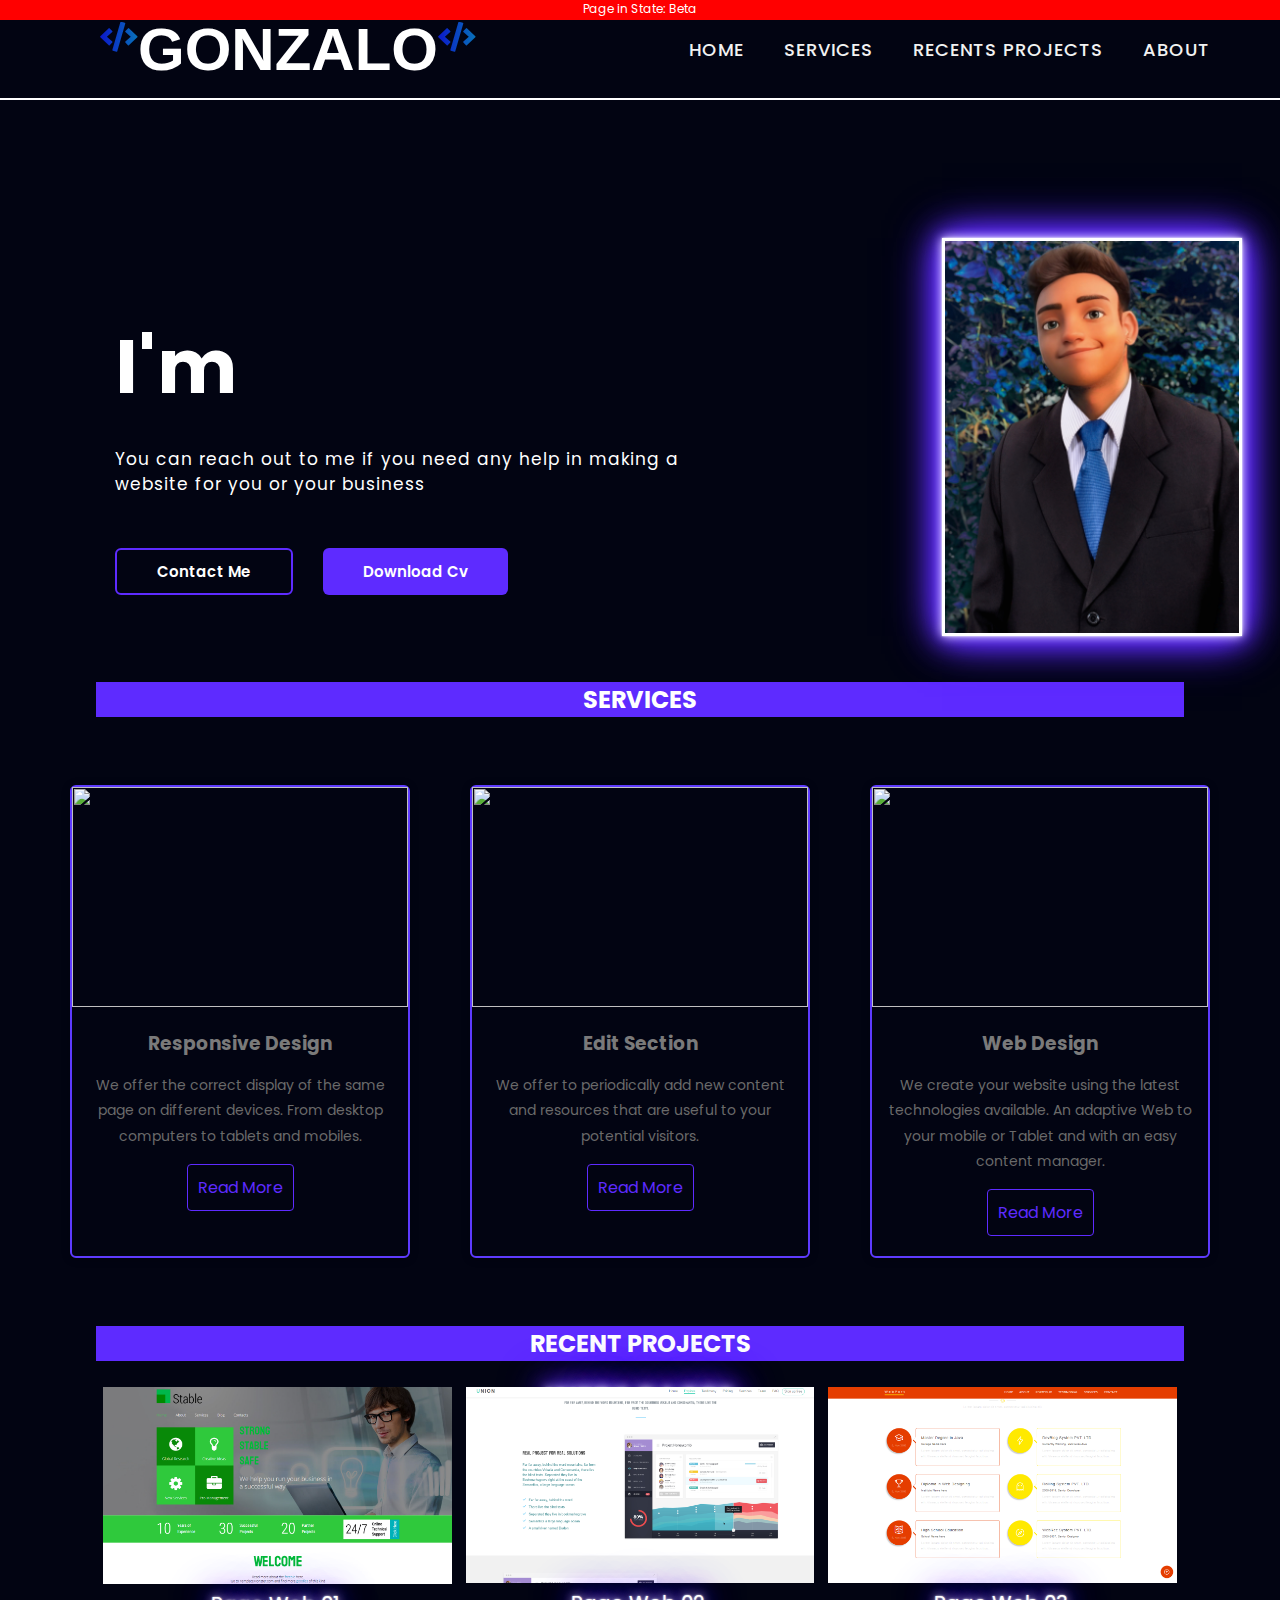
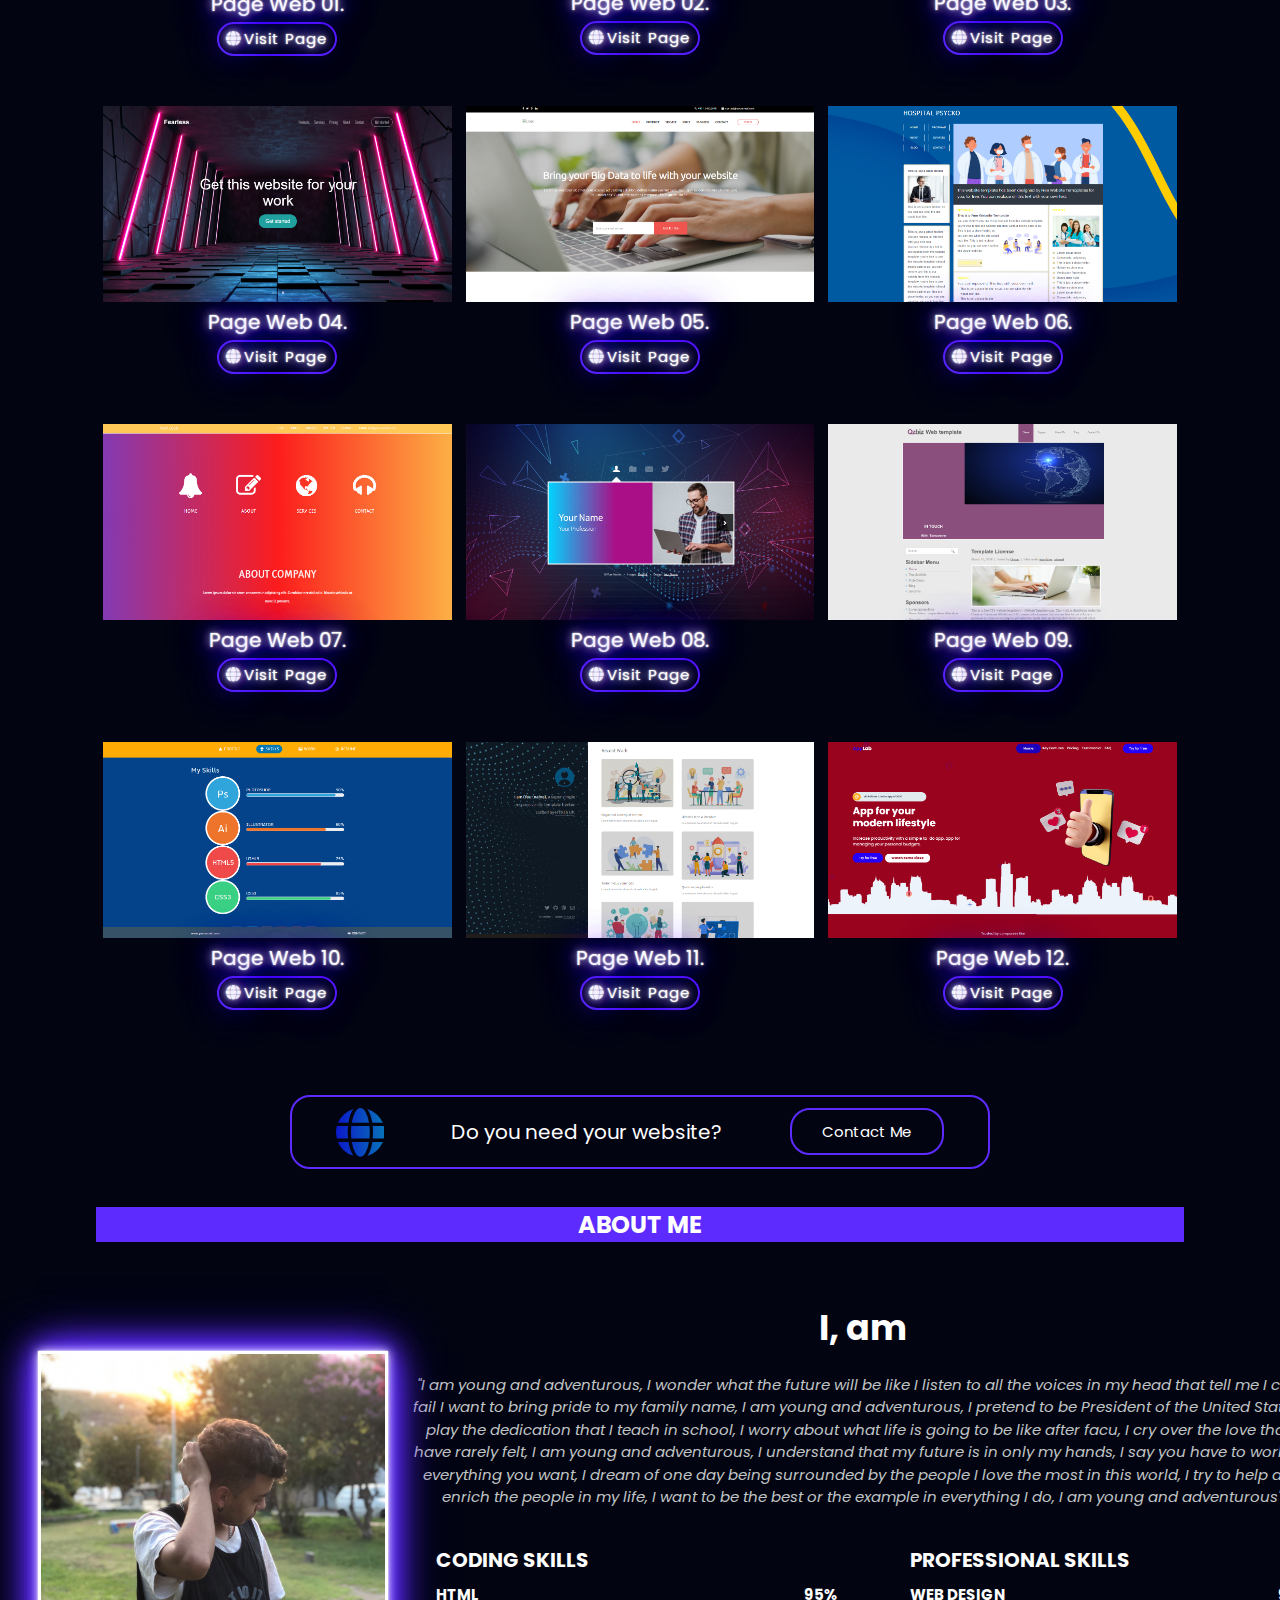
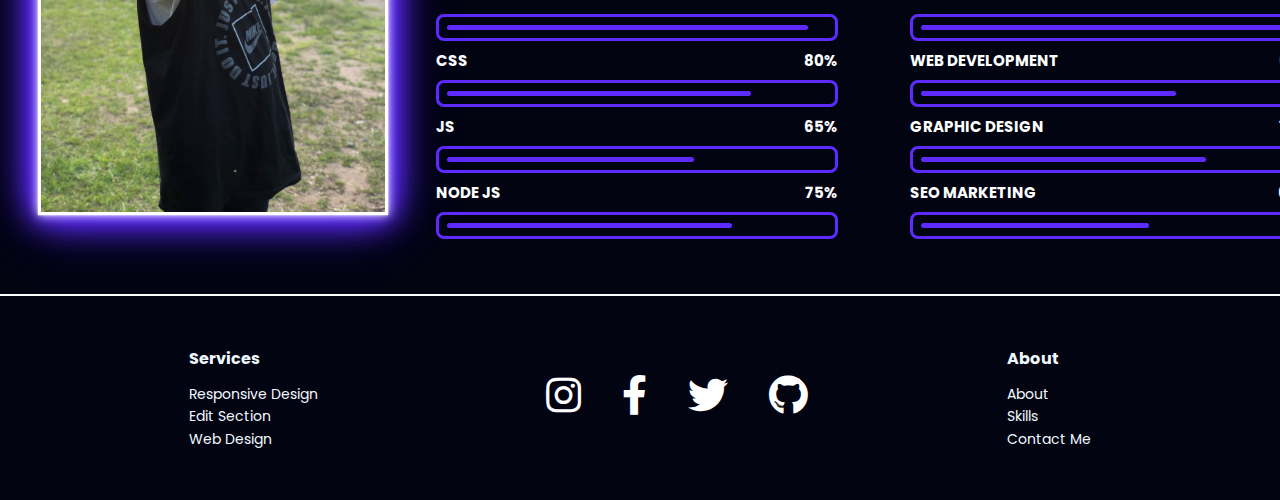
==== index.html @ 82e61df1 "ruta contact actualizada" ====
<!DOCTYPE html>
<html lang="en">
<head>
    <meta charset="UTF-8">
    <meta http-equiv="X-UA-Compatible" content="IE=edge">
    <meta name="viewport" content="width=device-width, initial-scale=1.0">
    <title>Portafolio Goon</title>
    <link rel="icon" type="img/png" href="/public/img/logg.png"/>
    <link rel="stylesheet" href="/public/css/style.css">
    <link rel="stylesheet" href="/public/css/spinner.css">
    <link rel="stylesheet" href="/public/css/cookies.css">
    <link
      rel="stylesheet"
      href="https://cdnjs.cloudflare.com/ajax/libs/font-awesome/5.15.3/css/all.min.css"
    />
</head>
<body>
<!-- HEADER SECTION -->
<div class="state">
  <p>Page in State: Beta</p>
</div>
<nav>
  <div class="logo">
    <i class="fas fa-code"></i><h1>GONZALO</h1><i class="fas fa-code"></i>
  </div>
  <ul>
    <li class="active"><a href="#header">HOME</a></li>
    <li><a href="#services">SERVICES</a></li>
    <li><a href="#portafolio">RECENTS PROJECTS</a></li>
    <li><a href="#about">ABOUT</a></li>
  </ul>
</nav>
<!-- END HEADER SECTION  -->

<!-- HOME SECTION -->
<div class="header">
    <div class="text-box">
      <h1 class="text">I'm <span translate="no" class="auto-input"></span></h1>
      <p>
        You can reach out to me if you need any help in making a<br/>
        website for you or your business
      </p>
      <div class="buttons">
        <button class="contact">
          <a href="/views/contact-form/index.html">Contact Me</a>
        </button>
        <button class="btn">
          <a
          download="Curriculum - Gonzalo Farias"
          href="/public/pdf/Curriculum - Gonzalo Farias.pdf"
          >Download Cv</a>
        </button>
      </div>
    </div>
    <div class="img-container">
      <img src="/public/img/goon.png" class="user-img">
    </div>
</div>
<!-- END HOME SECTION -->

<!-- SERVICE SECTION  -->
<section id="services">
  <h2>SERVICES</h2>
  <div class="container-card">
    <div class="card">
      <figure>
        <img
        src="https://img.freepik.com/foto-gratis/especialista-ti-revisando-codigo-computadora-oscura-oficina-noche_1098-18699.jpg?w=826"
        />
      </figure>
      <div class="contenido-card">
        <h3>Responsive Design</h3>
        <p>
          We offer the correct display of the same page on different devices. From desktop computers to tablets and mobiles.
        </p>
        <a href="https://www.iebschool.com/blog/que-es-responsive-web-design-analitica-usabilidad/" -blank>Read More</a>
      </div>
    </div>
    <div class="card">
      <figure>
        <img
          src="https://img.freepik.com/foto-gratis/imagen-primer-plano-programador-trabajando-su-escritorio-oficina_1098-18707.jpg?size=626&ext=jpg&ga=GA1.2.2074902052.1629594733"
        />
      </figure>
      <div class="contenido-card">
        <h3>Edit Section</h3>
        <p>
          We offer to periodically add new content and resources that are useful to your potential visitors.
        </p>
        <a href="https://grupovisuallab.com/por-que-es-importante-actualizar-tu-pagina-web/#:~:text=La%20actualizaci%C3%B3n%20constante%20permite%20el,actualizado%2C%20ya%20sea%20que%20se" -blank>Read More</a>
      </div>
    </div>
    <div class="card">
      <figure>
        <img src="https://img.freepik.com/foto-gratis/programador-profesional-trabajando-tarde-oscura-oficina_1098-18705.jpg?w=826"/>
      </figure>
      <div class="contenido-card">
        <h3>Web Design</h3>
        <p>
          We create your website using the latest technologies available. An adaptive Web to your mobile or Tablet and with an easy content manager.
        </p>
        <a href="https://es.wikipedia.org/wiki/Dise%C3%B1o_web#:~:text=El%20dise%C3%B1o%20web%20es%20una,y%20mantenimiento%20de%20sitios%20web.&text=Artistas%20y%20creadores%20hacen%20de,de%20difusi%C3%B3n%20de%20su%20obra." -blank>Read More</a>
      </div>
    </div>
  </div>
</section>
<!-- END SERVICES SECTION  -->

<!-- PROJECT SECTION  -->
<section id="portafolio">
  <h2 class="tittle">RECENT PROJECTS</h2>
  <div class="wrapper">
    <h1 class="tittle-gallery">WEBS PAGES</h1>
    <div class="gallery">
      <div class="image">
        <span>
        <img src="/public/img/images/img-1.png" alt="">
        </span>
        <p>Page Web 01. <a href=""><i class="fas fa-globe"></i>Visit Page</a></p>
      </div>
      <div class="image"><span><img src="/public/img/images/img-2.png" alt=""></span>
        <p>Page Web 02. <a href=""><i class="fas fa-globe"></i>Visit Page</a></p> 
      </div>
      <div class="image"><span><img src="/public/img/images/img-3.png" alt=""></span>
        <p>Page Web 03. <a href=""><i class="fas fa-globe"></i>Visit Page</a></p>
      </div>
      <div class="image"><span><img src="/public/img/images/img-4.png" alt=""></span>
        <p>Page Web 04. <a href=""><i class="fas fa-globe"></i>Visit Page</a></p>
      </div>
      <div class="image"><span><img src="/public/img/images/img-5.png" alt=""></span>
        <p>Page Web 05. <a href=""><i class="fas fa-globe"></i>Visit Page</a></p>
      </div>
      <div class="image"><span><img src="/public/img/images/img-6.png" alt=""></span>
        <p>Page Web 06. <a href=""><i class="fas fa-globe"></i>Visit Page</a></p>
      </div>
      <div class="image"><span><img src="/public/img/images/img-7.png" alt=""></span>
        <p>Page Web 07. <a href=""><i class="fas fa-globe"></i>Visit Page</a></p>
      </div>
      <div class="image"><span><img src="/public/img/images/img-8.png" alt=""></span>
        <p>Page Web 08. <a href=""><i class="fas fa-globe"></i>Visit Page</a></p>
      </div>
      <div class="image"><span><img src="/public/img/images/img-9.png" alt=""></span>
        <p>Page Web 09. <a href=""><i class="fas fa-globe"></i>Visit Page</a></p>
      </div>
      <div class="image"><span><img src="/public/img/images/img-10.png" alt=""></span>
        <p>Page Web 10. <a href=""><i class="fas fa-globe"></i>Visit Page</a></p>
      </div>
      <div class="image"><span><img src="/public/img/images/img-11.png" alt=""></span>
        <p>Page Web 11. <a href=""><i class="fas fa-globe"></i>Visit Page</a></p>
      </div>
      <div class="image"><span><img src="/public/img/images/img-12.png" alt=""></span>
        <p>Page Web 12. <a href=""><i class="fas fa-globe"></i>Visit Page</a></p>
      </div>
    </div>
  </div>
  <div class="preview-box">
    <div class="details">
      <span class="title">Project <p class="current-img"></p> of <p class="total-img"></p></span>
      <span class="icon fas fa-times"></span>
    </div>
    <div class="image-box">
      <div class="slide prev"><i class="fas fa-angle-left"></i></div>
      <div class="slide next"><i class="fas fa-angle-right"></i></div>
      <img src="" alt="">
    </div>
  </div>
  <div class="preview-box">
    <div class="details">
      <span class="title">Project <p class="current-img"></p> of <p class="total-img"></p></span>
      <span class="icon fas fa-times"></span>
    </div>
    <div class="image-box">
      <div class="slide prev"><i class="fas fa-angle-left"></i></div>
      <div class="slide next"><i class="fas fa-angle-right"></i></div>
      <img src="" alt="">
    </div>
  </div>
  <div class="preview-box">
    <div class="details">
      <span class="title">Project <p class="current-img"></p> of <p class="total-img"></p></span>
      <span class="icon fas fa-times"></span>
    </div>
    <div class="image-box">
      <div class="slide prev"><i class="fas fa-angle-left"></i></div>
      <div class="slide next"><i class="fas fa-angle-right"></i></div>
      <img src="" alt="">
    </div>
  </div>
  <div class="shadow"></div>
  <div class="contact-me">
    <i class="fas fa-globe"></i><p>Do you need your website?</p><a href="/views/index.html">Contact Me</a> 
  </div>
</section>
<!-- END PROJECT SECTION  -->
<!-- ABOUT SECTION  -->
<div class="tittle">
  <h2>ABOUT ME</h2>
</div>
<section id="about">
  <div class="user-img2">
    <img src="/public/img/perfil2.jpg">
  </div>
  <div class="container">
      <div class="text-container">
          <h3>I, am <span class="puntos-suspensivos"></span></h3>
          <p><i>"I am young and adventurous,
              I wonder what the future will be like
              I listen to all the voices in my head that tell me I can't fail
              I want to bring pride to my family name,
              I am young and adventurous,
              I pretend to be President of the United States,
              I play the dedication that I teach in school,
              I worry about what life is going to be like after facu,
              I cry over the love that I have rarely felt, I am young and adventurous,
              I understand that my future is in only my hands,
              I say you have to work for everything you want,
              I dream of one day being surrounded by the people I love the most in this world,
              I try to help and enrich the people in my life,
              I want to be the best or the example in everything I do,
              I am young and adventurous"</i></p>
      </div>
      <section class="about"> 
        <div class="row">
            <div class="box">
                <h3 class="title">coding skills</h3>
                <div class="progress">
                    <h3> html <span>95%</span> </h3>
                    <div class="bar"><span></span></div>
                </div>
                <div class="progress">
                    <h3> css <span>80%</span> </h3>
                    <div class="bar"><span></span></div>
                </div>
                <div class="progress">
                    <h3> js <span>65%</span> </h3>
                    <div class="bar"><span></span></div>
                </div>
                <div class="progress">
                    <h3> node js <span>75%</span> </h3>
                    <div class="bar"><span></span></div>
                </div>
            </div>
    
            <div class="box">
                <h3 class="title">professional skills</h3>
                <div class="progress">
                    <h3> web design <span>98%</span> </h3>
                    <div class="bar"><span></span></div>
                </div>
                <div class="progress">
                    <h3> web development <span>67%</span> </h3>
                    <div class="bar"><span></span></div>
                </div>
                <div class="progress">
                    <h3> graphic design <span>75%</span> </h3>
                    <div class="bar"><span></span></div>
                </div>
                <div class="progress">
                    <h3> seo marketing <span>60%</span> </h3>
                    <div class="bar"><span></span></div>
                </div>
            </div>
        </div>    
    </section>
  </div>
</section>
<!-- END ABOUT SECTION  -->
<!-- FOOTER SECTION  -->
<div class="footer-dark">
  <footer>
      <div class="container">
          <div class="row">
              <div class="col-sm-6 col-md-3 item">
                  <h3>Services</h3>
                  <ul>
                      <li><a href="#services">Responsive Design</a></li>
                      <li><a href="#services">Edit Section</a></li>
                      <li><a href="#services">Web Design</a></li>
                  </ul>
              </div>
              <div class="icons">
                  <a href="https://www.instagram.com/gonzalofarias11/" target="_blank"><i class="fab fa-instagram"></i></a>
                  <a href="https://www.facebook.com/goon.farias.50" target="_blank"><i class="fab fa-facebook-f"></i></a>
                  <a href="https://twitter.com/farias_goon" target="_blank"><i class="fab fa-twitter"></i></a>
                  <a href="https://github.com/goonfarias11" target="_blank"><i class="fab fa-github"></i></a>
              </div>
              <div class="col-sm-6 col-md-3 item">
                  <h3>About</h3>
                  <ul>
                      <li><a href="/about">About</a></li>
                      <li><a href="/about">Skills</a></li>
                      <li><a href="/contact">Contact Me</a></li>
                  </ul>
              </div>
      </div>
  </footer>
</div>
<script src="/public/js/simplyCountdown.min.js"></script>

<!-- END FOOTER SECTION -->

<!-- SPINNER SECTION  -->
<diV class="lds-dual-ring loader" id="loader"></diV>
<!-- END SPINNER SECTION -->

<!-- COOKIES SECTION  -->
<!-- Google Tag Manager -->
<script>(function(w,d,s,l,i){w[l]=w[l]||[];w[l].push({'gtm.start':
	new Date().getTime(),event:'gtm.js'});var f=d.getElementsByTagName(s)[0],
	j=d.createElement(s),dl=l!='dataLayer'?'&l='+l:'';j.async=true;j.src=
	'https://www.googletagmanager.com/gtm.js?id='+i+dl;f.parentNode.insertBefore(j,f);
	})(window,document,'script','dataLayer','GTM-MB7HJ8K');</script>
	<!-- End Google Tag Manager -->

	<link rel="preconnect" href="https://fonts.gstatic.com">
	<link href="https://fonts.googleapis.com/css2?family=Roboto:wght@400;700&display=swap" rel="stylesheet"> 
	<title>Aviso de Cookies</title>
	<!-- Google Tag Manager (noscript) -->
	<noscript><iframe src="https://www.googletagmanager.com/ns.html?id=GTM-MB7HJ8K"
	height="0" width="0" style="display:none;visibility:hidden"></iframe></noscript>
	<!-- End Google Tag Manager (noscript) -->

	<div class="aviso-cookies" id="aviso-cookies">
		<img class="galleta" src="public/img/cookie.svg" alt="Galleta">
		<h3 class="titulo">Cookies</h3>
		<p class="parrafo">We use our own and third-party cookies to improve our services.</p>
		<button class="boton" id="btn-aceptar-cookies">Go It!</button>
		<a class="enlace" href="#cookies.html">Cookie Notice</a>
	</div>
	<div class="fondo-aviso-cookies" id="fondo-aviso-cookies"></div>
<!-- END COOKIES SECTION  -->
</body>

<script src="/public/js/scrooll.js"></script>
<script src="https://cdn.jsdelivr.net/npm/typed.js@2.0.12"></script>
<script>
  var typed = new Typed(".auto-input", {
    strings: ["Gonzalo Farias", "Web Developer", "UI Designer"],
    typedSpeed: 100,
    backSpeed: 100,
    loop: true,
  });
</script>

<script>
  const form = document.querySelector("form"),
    statusTxt = form.querySelector(".button-area span");

  form.onsubmit = (e) => {
    e.preventDefault();
    statusTxt.style.color = "#0D6EFD";
    statusTxt.style.display = "block";
    statusTxt.innerText = "Sending your message...";
    form.classList.add("disabled");

    let xhr = new XMLHttpRequest();
    xhr.open("POST", "message.php", true);
    xhr.onload = () => {
      if (xhr.readyState == 4 && xhr.status == 200) {
        let response = xhr.response;
        if (
          response.indexOf("Email and message field is required!") != -1 ||
          response.indexOf("Enter a valid email address!") != -1 ||
          response.indexOf("Sorry, failed to send your message!") != -1
        ) {
          statusTxt.style.color = "red";
        } else {
          form.reset();
          setTimeout(() => {
            statusTxt.style.display = "none";
          }, 3000);
        }
        statusTxt.innerText = response;
        form.classList.remove("disabled");
      }
    };
    let formData = new FormData(form);
    xhr.send(formData);
  };

  const open = document.getElementById("open");
  const modal = document.getElementById("modal");
  const close = document.getElementById("close");

  open.addEventListener("click", () => {
    modal.classList.add("show");
  });

  close.addEventListener("click", () => {
    modal.classList.remove("show");
  });
</script>


<script src="https://cdn.jsdelivr.net/npm/typed.js@2.0.12"></script>
<script>
  var typed = new Typed (".puntos-suspensivos", {
  strings: ["..."],
  typedSpeed: 100,
  backSpeed: 100,
  loop: true
})
</script>

<script>
  let options = {
    startAngle: -1.55,
    size: 150,
    value: 0.85,
    fill: {gradient: ['#00b4db', '#5e2bff']}
  }
  $(".circle .bar").circleProgress(options).on('circle-animation-progress',
  function(event, progress, stepValue){
    $(this).parent().find("span").text(String(stepValue.toFixed(2).substr(2)) + "%");
  });
  $(".js .bar").circleProgress({
    value: 0.70
  });
  $(".react .bar").circleProgress({
    value: 0.60
  });
</script>

<script src="https://ajax.googleapis.com/ajax/libs/jquery/3.3.1/jquery.min.js"></script>
<script>
$(document).ready(function(){
  // Add smooth scrolling to all links
  $("a").on('click', function(event) {

    // Make sure this.hash has a value before overriding default behavior
    if (this.hash !== "") {
      // Prevent default anchor click behavior
      event.preventDefault();

      // Store hash
      var hash = this.hash;

      // Using jQuery's animate() method to add smooth page scroll
      // The optional number (800) specifies the number of milliseconds it takes to scroll to the specified area
      $('html, body').animate({
        scrollTop: $(hash).offset().top
      }, 800, function(){

        // Add hash (#) to URL when done scrolling (default click behavior)
        window.location.hash = hash;
      });
    } // End if
  });
});
</script>

<script>
  window.addEventListener("load", function () {
    document.getElementById("loader").classList.toggle("loader2");
  });
</script>

<script src="/public/js/aviso-cookies.js"></script>
<script src="/public/js/project.js"></script>
</html>
---- public/css/style.css ----
@import url("https://fonts.googleapis.com/css2?family=Poppins&display=swap");
@import url("http://fonts.cdnfonts.com/css/bank-gothic");

html::-webkit-scrollbar {
  width: 0.6rem;
}

html::-webkit-scrollbar-track {
  background-color: #000;
}

html::-webkit-scrollbar-thumb {
  background-color: #5e2bff;
}

* {
    margin: 0;
    padding: 0;
    box-sizing: border-box;
    font-family: 'Poppins', sans-serif;
    scroll-behavior: smooth;
  }
  
  body {
    background: #020412;
    overflow-x: hidden;
  }

  .state{
    height: 20px;
    background: red;
    width: 100%;
    color: #fff;
    text-align: center;
    font-size: 12px;
    position: fixed;
    top: 0;
    z-index: 1000;
  }

  nav {
    width: 100%;
    display: flex;
    height: 100px;
    background: #020412;
    align-items: center;
    justify-content: space-between;
    padding: 0 50px 0 100px;
    flex-wrap: wrap;
    border-bottom: 2px solid #fff;
    z-index: 1000;
  }
  .logo{
    display: flex;
    font-size: 30px;
  }
  .logo i {
    margin-top: 7px;
    display: flex;
    background-image: linear-gradient(
      to right,
      #102f52,
      #0b18ca,
      #0872b9,
      #5e2bff
    );
    -webkit-background-clip: text;
    background-clip: text;
    color: transparent;
    background-size: 300%;
    background-position: -100%;
    animation: animatedText 5s infinite alternate-reverse;
  }

  .logo h1{
    color: white;
    font-family: "Bank Gothic", sans-serif;
  }

  @keyframes animatedText {
    to {
      background-position: 100%;
    }
  }
  nav ul {
    display: flex;
    flex-wrap: wrap;
    list-style: none;
  }
  nav ul li {
    margin: 0 5px;
  }
  nav ul li a {
    color: #f2f2f2;
    text-decoration: none;
    font-size: 18px;
    font-weight: 500;
    padding: 6px 15px;
    border-radius: 5px;
    letter-spacing: 1px;
    transition: all 0.3s ease;
  }
  nav ul li a.active,
  nav ul li a:hover {
    background: #5e2bff;
    transition: linear 0.3s;
  }
  
  /* PHONE */
  @media screen and (max-width: 727px) {
    .logo i{
      font-size: 25px;
      margin: 20px 1px;
    }
    .logo h1{
      font-size: 35px;
    }
    .logo h1{
      margin-top: 15px;
    }
    nav {
      justify-content: center;
      width: auto;
      padding: 0px;
    }
    nav ul{
      flex-wrap: nowrap;
    }
    nav ul li a{
      padding: 3px 0px;
      font-size: 12px;
    }
    nav ul li.active a,
    nav ul li a:hover {
      background: none;
      color: #5e2bff;
    }
  }
  
  /* TABLET  */
  @media (min-width: 727px) and (max-width: 998px) {
    .logo {
      margin: auto;
      transform: translateX(-20px);
    }
    .logo i,
    h1 {
      font-size: 35px;
    }
    nav{
      width: auto;
      align-items: center;
      justify-content: center;
    }
  }

/* HOME */
  .header {
    width: 100vw;
    padding-top: 100px;
    display: flex;
    justify-content: space-evenly;
    color: #fff;
    margin: 3%;
  }
  
  .text-box {
    width: 750px;
    font-size: 17px;
    letter-spacing: 1px;
    line-height: 26px;
    animation: text 1s forwards;
    margin: auto 0px;
  }
  
  @keyframes text {
    0% {
      transform: translateX(-190px);
      opacity: 0;
    }
    100% {
      transform: translateX(0px);
      opacity: 1;
    }
  }
  
  .text-box h1 {
    font-size: 75px;
    line-height: 160px;
  }
  
  .text-box span {
    background-image: linear-gradient(
      to right,
      #102f52,
      #0b18ca,
      #0872b9,
      #5e2bff
    );
    -webkit-background-clip: text;
    background-clip: text;
    color: transparent;
    background-size: 300%;
    background-position: -100%;
    animation: animatedText 5s infinite alternate-reverse;
  }
  
  @keyframes animatedText {
    to {
      background-position: 100%;
    }
  }
  
  .text-box .buttons {
    display: flex;
  }
  
  .text-box .contact,
  .btn {
    padding: 10px 40px;
    font-size: 15px;
    font-weight: 600;
    cursor: pointer;
    border-radius: 6px;
  }
  
  .text-box .contact {
    margin-top: 30px;
    border: 2px solid #5e2bff;
    background-color: #020412;
    background-image: linear-gradient(
        -60deg,
        transparent, transparent 40%, #ffffff44 40%, #ffffff44 60%,
        transparent 60%, transparent 100%
    );
    background-size: 200% 100%;
    background-repeat: no-repeat;
    background-position-x: 150%;
}

.contact:hover{
    background-position: -150%;
    transition: background-position-x 800ms;
  }
  
  .contact a {
    outline: none;
    text-decoration: none;
    color: #fff;
  }
  
  .text-box .contact:hover {
    box-shadow: 0 0 2px #fff, 0 0 10px #fff, 0 0 20px #5e2bff, 0 0 30px #5e2bff,
      0 0 40px #5e2bff, 0 0 50px #5e2bff;
      transition: linear .2s;
  }
  
  .text-box .btn {
    margin-left: 30px;
    margin-top: 30px;
    background-color: #5e2bff;
    background-image: linear-gradient(
      -60deg,
      transparent, transparent 40%, #ffffff44 40%, #ffffff44 60%,
      transparent 60%, transparent 100%
  );
  background-size: 200% 100%;
  background-repeat: no-repeat;
  background-position-x: 150%;
  border: none;
}

.text-box .btn:hover{
  background-position: -150%;
  transition: background-position-x 800ms;
}
  
  .btn a {
    outline: none;
    text-decoration: none;
    color: #fff;
  }
  
  .img-container {
    -webkit-animation: flicker-in-2 2s linear both;
              animation: flicker-in-2 2s linear both;
  }
  
  @keyframes flicker-in-2 {
    0% {
      opacity: 0;
    }
    10% {
      opacity: 0;
      -webkit-box-shadow: none;
              box-shadow: none;
    }
    10.1% {
      opacity: 1;
      -webkit-box-shadow: none;
              box-shadow: none;
    }
    10.2% {
      opacity: 0;
      -webkit-box-shadow: none;
              box-shadow: none;
    }
    20% {
      opacity: 0;
      -webkit-box-shadow: none;
              box-shadow: none;
    }
    20.1% {
      opacity: 1;
      -webkit-box-shadow: 0 0 30px rgba(255, 255, 255, 0.25);
              box-shadow: 0 0 30px rgba(255, 255, 255, 0.25);
    }
    20.6% {
      opacity: 0;
      -webkit-box-shadow: none;
              box-shadow: none;
    }
    30% {
      opacity: 0;
      -webkit-box-shadow: none;
              box-shadow: none;
    }
    30.1% {
      opacity: 1;
      -webkit-box-shadow: 0 0 30px rgba(255, 255, 255, 0.45), 0 0 60px rgba(255, 255, 255, 0.25);
              box-shadow: 0 0 30px rgba(255, 255, 255, 0.45), 0 0 60px rgba(255, 255, 255, 0.25);
    }
    30.5% {
      opacity: 1;
      -webkit-box-shadow: 0 0 30px rgba(255, 255, 255, 0.45), 0 0 60px rgba(255, 255, 255, 0.25);
              box-shadow: 0 0 30px rgba(255, 255, 255, 0.45), 0 0 60px rgba(255, 255, 255, 0.25);
    }
    30.6% {
      opacity: 0;
      -webkit-box-shadow: none;
              box-shadow: none;
    }
    45% {
      opacity: 0;
      -webkit-box-shadow: none;
              box-shadow: none;
    }
    45.1% {
      opacity: 1;
      -webkit-box-shadow: 0 0 30px rgba(255, 255, 255, 0.45), 0 0 60px rgba(255, 255, 255, 0.25);
              box-shadow: 0 0 30px rgba(255, 255, 255, 0.45), 0 0 60px rgba(255, 255, 255, 0.25);
    }
    50% {
      opacity: 1;
      -webkit-box-shadow: 0 0 30px rgba(255, 255, 255, 0.45), 0 0 60px rgba(255, 255, 255, 0.25);
              box-shadow: 0 0 30px rgba(255, 255, 255, 0.45), 0 0 60px rgba(255, 255, 255, 0.25);
    }
    55% {
      opacity: 1;
      -webkit-box-shadow: 0 0 30px rgba(255, 255, 255, 0.45), 0 0 60px rgba(255, 255, 255, 0.25);
              box-shadow: 0 0 30px rgba(255, 255, 255, 0.45), 0 0 60px rgba(255, 255, 255, 0.25);
    }
    55.1% {
      opacity: 0;
      -webkit-box-shadow: none;
              box-shadow: none;
    }
    57% {
      opacity: 0;
      -webkit-box-shadow: none;
              box-shadow: none;
    }
    57.1% {
      opacity: 1;
      -webkit-box-shadow: 0 0 30px rgba(255, 255, 255, 0.55), 0 0 60px rgba(255, 255, 255, 0.3);
              box-shadow: 0 0 30px rgba(255, 255, 255, 0.55), 0 0 60px rgba(255, 255, 255, 0.3);
    }
    60% {
      opacity: 1;
      -webkit-box-shadow: 0 0 30px rgba(255, 255, 255, 0.55), 0 0 60px rgba(255, 255, 255, 0.3);
              box-shadow: 0 0 30px rgba(255, 255, 255, 0.55), 0 0 60px rgba(255, 255, 255, 0.3);
    }
    60.1% {
      opacity: 0;
      -webkit-box-shadow: none;
              box-shadow: none;
    }
    65% {
      opacity: 0;
      -webkit-box-shadow: none;
              box-shadow: none;
    }
    65.1% {
      opacity: 1;
      -webkit-box-shadow: 0 0 30px rgba(255, 255, 255, 0.55), 0 0 60px rgba(255, 255, 255, 0.3), 0 0 100px rgba(255, 255, 255, 0.1);
              box-shadow: 0 0 30px rgba(255, 255, 255, 0.55), 0 0 60px rgba(255, 255, 255, 0.3), 0 0 100px rgba(255, 255, 255, 0.1);
    }
    75% {
      opacity: 1;
      -webkit-box-shadow: 0 0 30px rgba(255, 255, 255, 0.55), 0 0 60px rgba(255, 255, 255, 0.3), 0 0 100px rgba(255, 255, 255, 0.1);
              box-shadow: 0 0 30px rgba(255, 255, 255, 0.55), 0 0 60px rgba(255, 255, 255, 0.3), 0 0 100px rgba(255, 255, 255, 0.1);
    }
    75.1% {
      opacity: 0;
      -webkit-box-shadow: none;
              box-shadow: none;
    }
    77% {
      opacity: 0;
      -webkit-box-shadow: none;
              box-shadow: none;
    }
    77.1% {
      opacity: 1;
      -webkit-box-shadow: 0 0 30px rgba(255, 255, 255, 0.6), 0 0 60px rgba(255, 255, 255, 0.4), 0 0 110px rgba(255, 255, 255, 0.2), 0 0 100px rgba(255, 255, 255, 0.1);
              box-shadow: 0 0 30px rgba(255, 255, 255, 0.6), 0 0 60px rgba(255, 255, 255, 0.4), 0 0 110px rgba(255, 255, 255, 0.2), 0 0 100px rgba(255, 255, 255, 0.1);
    }
    85% {
      opacity: 1;
      -webkit-box-shadow: 0 0 30px rgba(255, 255, 255, 0.6), 0 0 60px rgba(255, 255, 255, 0.4), 0 0 110px rgba(255, 255, 255, 0.2), 0 0 100px rgba(255, 255, 255, 0.1);
              box-shadow: 0 0 30px rgba(255, 255, 255, 0.6), 0 0 60px rgba(255, 255, 255, 0.4), 0 0 110px rgba(255, 255, 255, 0.2), 0 0 100px rgba(255, 255, 255, 0.1);
    }
    85.1% {
      opacity: 0;
      -webkit-box-shadow: none;
              box-shadow: none;
    }
    86% {
      opacity: 0;
      -webkit-box-shadow: none;
              box-shadow: none;
    }
    86.1% {
      opacity: 1;
      -webkit-box-shadow: 0 0 30px rgba(255, 255, 255, 0.6), 0 0 60px rgba(255, 255, 255, 0.45), 0 0 110px rgba(255, 255, 255, 0.25), 0 0 100px rgba(255, 255, 255, 0.1);
              box-shadow: 0 0 30px rgba(255, 255, 255, 0.6), 0 0 60px rgba(255, 255, 255, 0.45), 0 0 110px rgba(255, 255, 255, 0.25), 0 0 100px rgba(255, 255, 255, 0.1);
    }
    100% {
      opacity: 1;
      -webkit-box-shadow: 0 0 30px rgba(255, 255, 255, 0.6), 0 0 60px rgba(255, 255, 255, 0.45), 0 0 110px rgba(255, 255, 255, 0.25), 0 0 100px rgba(255, 255, 255, 0.1);
              box-shadow: 0 0 30px rgba(255, 255, 255, 0.6), 0 0 60px rgba(255, 255, 255, 0.45), 0 0 110px rgba(255, 255, 255, 0.25), 0 0 100px rgba(255, 255, 255, 0.1);
    }
  }
  
  .user-img {
    width: 300px;
    border: 3px solid #fff;
    box-shadow: 0 0 2px #fff, 0 0 10px #fff, 0 0 20px #5e2bff, 0 0 30px #5e2bff,
      0 0 40px #5e2bff, 0 0 50px #5e2bff;
  }
  
  
  /* PHONE */
  @media screen and (max-width: 727px) {
    .header {
      flex-wrap: wrap-reverse;
      margin: 7% 0px;
      padding: 0px;
    }
  
    .text-box h1,
    .auto-input {
      margin: 10px auto;
      font-size: 30px;
      text-align: center;
    }
  
    .text-box h1 {
      line-height: 90px;
    }
  
    .text-box p {
      margin: 0px 20px;
      font-size: 15px;
      text-align: center;
    }
  
    .text-box .buttons {
      flex-direction: column;
      justify-content: space-evenly;
      margin: 0px 5%;
    }
  
    .text-box .btn {
      margin-left: 0px;
      margin-top: 10px;
    }

    .user-img {
      width: 270px;
    }
  }
  
  /* TABLET  */
  @media (min-width: 727px) and (max-width: 998px) {
    .header {
      width: 100%;
      flex-wrap: wrap-reverse;
      margin: 7% 0px;
    }
  
    .text-box h1,
    .auto-input {
      margin: 10px auto;
      font-size: 50px;
      text-align: center;
    }
  
    .text-box h1 {
      line-height: 90px;
    }
  
    .text-box p {
      font-size: 20px;
      text-align: center;
    }
  
    .text-box .buttons {
      flex-direction: column;
      justify-content: space-evenly;
    }
  
    .text-box .btn {
      margin-left: 0px;
      margin-top: 10px;
    }
  }
/* END HOME  */

/* SERVICES  */
  #services {
    width: 100vw;
    height: auto;
    color: #fff;
  }
  
  #services h2 {
    width: 85%;
    margin: 3% auto;
    background-color: #5e2bff;
    text-align: center;
    color: #fff;
  }
  
  .container-card {
    width: 100%;
    margin: auto;
    display: flex;
    max-width: 1200px;
  }  
  
  .title-cards {
    width: 100%;
    max-width: 1080px;
    margin: auto;
    padding: 20px;
    margin-top: 20px;
    text-align: center;
    color: #7a7a7a;
  }
  .card {
    width: 100%;
    margin: 30px;
    border-radius: 6px;
    background: #020412;
    border: 2px solid #5e3bff;
    box-shadow: 0px 1px 10px rgba(0, 0, 0, 0.2);
    transition: all 400ms ease-out;
    cursor: default;
    -webkit-animation: rotate-in-ver 0.5s cubic-bezier(0.250, 0.460, 0.450, 0.940) both;
    animation: rotate-in-ver 0.5s cubic-bezier(0.250, 0.460, 0.450, 0.940) both;
  }
  
  .card:hover {
    box-shadow: 0 0 2px #fff, 0 0 10px #fff, 0 0 20px #5e2bff, 0 0 30px #5e2bff,
      0 0 40px #5e2bff, 0 0 50px #5e2bff;
  }
  
  @-webkit-keyframes rotate-in-ver {
    0% {
      -webkit-transform: rotateY(-360deg);
              transform: rotateY(-360deg);
      opacity: 0;
    }
    100% {
      -webkit-transform: rotateY(0deg);
              transform: rotateY(0deg);
      opacity: 1;
    }
  }
  @keyframes rotate-in-ver {
    0% {
      -webkit-transform: rotateY(-360deg);
              transform: rotateY(-360deg);
      opacity: 0;
    }
    100% {
      -webkit-transform: rotateY(0deg);
              transform: rotateY(0deg);
      opacity: 1;
    }
  }
  
  .card img {
    width: 100%;
    height: 220px;
    z-index: -1;
  }
  .card .contenido-card {
    padding: 15px;
    text-align: center;
  }
  .card .contenido-card h3 {
    margin-bottom: 15px;
    color: #7a7a7a;
  }
  .card .contenido-card p {
    line-height: 1.8;
    color: #6a6a6a;
    font-size: 14px;
    margin-bottom: 5px;
  }
  .card .contenido-card a {
    display: inline-block;
    padding: 10px;
    margin-top: 10px;
    text-decoration: none;
    color: #5e2bff;
    border: 1px solid #5e2bff;
    border-radius: 4px;
    transition: all 400ms ease;
    margin-bottom: 5px;
  }
  .card .contenido-card a:hover {
    background: #5e2bff;
    color: #fff;
  }
  
  @media screen and (max-width: 727px) {
    #services {
      height: auto;
    }
    #services h2 {
      width: auto;
      margin: 3% 7%;
    }
    .container-card {
      width: 80%;
      margin: 10px auto;
      flex-direction: column;
    }
    .card {
      margin: 10px auto;
    }
    .card:hover {
      box-shadow: none;
      transform: none;
    }
  }
  /* TABLET */
  @media (min-width: 727px) and (max-width: 998px) {
    #services {
      height: auto;
    }
    #services h2 {
      width: auto;
      margin: 3% 7%;
    }
    .container-card {
      width: 75%;
      margin: 10px auto;
      flex-direction: column;
      transform: translateX(-7px);
    }
    .card {
      margin: 15px;
    }
    .card:hover {
      box-shadow: none;
      transform: none;
    }
  }
/* END SERVICES  */
  
/* PROJECTS  */
  #portafolio {
    width: 100vw;
    margin: 3% 0;
    height: auto;
  }
  
  .tittle {
    width: 85%;
    margin: 3% auto 0;
    background: #5e2bff;
    color: #fff;
    text-align: center;
  }
  
  .tittle-gallery {
    color: #fff;
    text-align: center;
    font-size: 30px;
    text-shadow: 0 0 2px #fff, 0 0 10px #fff, 0 0 20px #5e2bff, 0 0 30px #5e2bff,
      0 0 40px #5e2bff, 0 0 50px #5e2bff;
    margin-top: 15px;
  }
  .wrapper {
    width: 85%;
    max-width: 1100px;
    margin: 0px auto;
  }
  .gallery {
    display: flex;
    flex-wrap: wrap;
    animation: img 1s forwards;
    transform: translateY(-50px);
  }
  
  @keyframes img {
    0% {
      transform: scale(-5%);
      opacity: 0;
    }
    100% {
      transform: scale(100%);
      opacity: 1;
    }
  }
  
  .gallery .image {
    padding: 15px 7px;
    width: calc(100% / 3);
    cursor: pointer;
  }
  
  .gallery .image span {
    display: flex;
    width: 100%;
    overflow: hidden;
  }
  .gallery .image img {
    width: 100%;
    vertical-align: middle;
    transition: all 0.3s ease;
  }
  .gallery .image:hover img {
    transform: scale(1.1);
  }
  
  .gallery p{
    color: #fff;
    font-size: 20px;
    text-align: center;
    margin-top: 5px;
    text-shadow: 0 0 2px #fff, 0 0 10px #fff, 0 0 20px #5e2bff, 0 0 30px #5e2bff,
      0 0 40px #5e2bff, 0 0 50px #5e2bff;
    cursor: auto;
  }

  .gallery i{
    margin-right: 2px;
  }

  .gallery a{
    width: 120px;
    font-size: 15px;
    text-decoration: none;
    color: #fff;
    background: #020412;
    border: 2px solid #5e2bff;
    border-radius: 20px;
    letter-spacing: 1px;
    display: block;
    margin: 3px auto;
  }
  
  .preview-box {
    position: fixed;
    top: 50%;
    left: 50%;
    transform: translate(-50%, -50%) scale(2.0);
    background: #020412;
    border: 2px solid #5e2bff;
    max-width: 900px;
    width: 100%;
    z-index: 5;
    opacity: 0;
    pointer-events: none;
    border-radius: 10px;
    padding: 0 5px 5px 5px;
    box-shadow: 0px 0px 15px rgba(0, 0, 0, 0.2);
    transition: all .3s linear;
  }
  .preview-box.show {
    opacity: 1;
    pointer-events: auto;
    transform: translate(-50%, -50%) scale(1);
    transition: all 0.3s ease;
  }
  .preview-box .details {
    color: #fff;
    display: flex;
    align-items: center;
    padding: 12px 15px 12px 10px;
    justify-content: space-between;
  }
  .preview-box .details .title {
    display: flex;
    font-size: 18px;
    font-weight: 400;
  }
  .details .title p {
    margin: 0 5px;
  }
  .details .title p.current-img {
    font-weight: 500;
  }
  .details .icon {
    color: #5e2bff;
    font-size: 20px;
    cursor: pointer;
  }
  .preview-box .image-box {
    display: flex;
    width: 100%;
    position: relative;
  }
  .image-box .slide {
    position: absolute;
    top: 50%;
    transform: translateY(-50%);
    color: #5e2bff;
    font-size: 30px;
    cursor: pointer;
    height: 50px;
    width: 60px;
    line-height: 50px;
    text-align: center;
    border-radius: 3px;
  }
  .slide.prev {
    left: 0px;
  }
  .slide.next {
    right: 0px;
  }
  .image-box img {
    width: 100%;
    border-radius: 0 0 3px 3px;
  }
  .shadow {
    position: fixed;
    top: 0;
    left: 0;
    height: 100%;
    width: 100%;
    z-index: 2;
    display: none;
    background: rgba(0, 0, 0, 0.45);
  }
  
  .contact-me {
    max-width: 700px;
    padding: 10px;
    border: 2px solid #5e2bff;
    border-radius: 20px;
    color: #fff;
    margin: 0px auto;
    display: flex;
    justify-content: space-around;
  }

  .contact-me i{
    font-size: 50px;
    background-image: linear-gradient(
      to right,
      #102f52,
      #0b18ca,
      #0872b9,
      #5e2bff
    );
    -webkit-background-clip: text;
    background-clip: text;
    color: transparent;
    background-size: 300%;
    background-position: -100%;
    animation: circle 1s linear infinite
  }

  @keyframes circle {
    0%{transform:rotateY(45deg);}
    100%{transform:rotateY(180deg);}
    to {
      background-position: 100%;
    }
  }

  .contact-me p{
    font-size: 20px;
    margin: auto 0px; 
}

  .contact-me a{
    color: #fff;
    border-radius: 20px;
    background-color: #020412;
    border: 2px solid #5e2bff;
    padding: 10px 30px;
    font-size: 15px;
    text-decoration: none;
    margin: auto 0px;
  }
  
  .contact-me a:hover {
    box-shadow: 0 0 2px #fff, 0 0 10px #fff, 0 0 20px #5e2bff, 0 0 30px #5e2bff,
      0 0 40px #5e2bff, 0 0 50px #5e2bff;
    transition: linear .2s;
  }
  
  @media screen and (max-width: 727px) {
    .tittle-gallery {
      margin-top: 10px;
      font-size: 20px;
    }
    .gallery .image {
      width: calc(100% / 2);
    }
  
    .gallery .image {
      width: 100%;
      padding: 4px;
    }
    
    .contact-me {
      max-width: 350px;
      transform: translateY(-40px);
    }

    .contact-me i {
      margin: auto 5px;
      font-size: 20px;
    }

    .contact-me p {
      font-size: 14px;
    }

    .contact-me a {
      font-size: 13px;
      padding: 5px 10px;
    }

  }
/* END PROJECTS  */
  
/* ABOUT  */
  #about {
    width: auto;
    height: 100%;
    margin: 3%;
    color: #fff;
    display: flex;
  }
  
  #about h2 {
    width: 85%;
    margin: 3% auto 0px;
    background-color: #5e2bff;
    text-align: center;
  }
  
  .user-img2 img{
    width: 350px;
    margin-top: 70px;
    border: 3px solid #fff;
    box-shadow: 0 0 2px #fff, 0 0 10px #fff, 0 0 20px #5e2bff, 0 0 30px #5e2bff,
      0 0 40px #5e2bff, 0 0 50px #5e2bff;
    position: relative;
    animation: img 1s forwards;
  }
  
  @keyframes img {
    0% {
      margin-top: 0;
      opacity: 0;
    }
    100% {
      margin-top: 70px;
      opacity: 1;
    }
  }
  
  .container .text-container {
    animation: text 1s forwards;
  }
  
  @keyframes text {
    0% {
      transform: translateX(70px);
      opacity: 0;
    }
    100% {
      transform: translateX(0px);
      opacity: 1;
    }
  }
  
  .text-container h3 {
    text-align: center;
    font-size: 35px;
    margin-top: 20px;
  }
  
  .text-container p {
    text-align: center;
    color: #c0c5c5;
    font-family: "Times New Roman", Times, serif;
    font-size: 15px;
    margin: 20px;
  }
  
  .about .row {
    display: flex;
    margin-top: 5px;
    text-transform: uppercase;
  }
  
  .about .row .box {
    width: 450px;
    background-color: #020412;
    border-radius: 10px;
    padding: 0.5rem 1.5rem;
    margin-left: 1.5rem;
  }
  
  .about .row .box .title {
    color: #fff;
    font-size: 20px;
    padding: 0.5rem 0;
  }
  
  .about .row .box .progress h3 {
    font-size: 15px;
    color: #fff;
    display: flex;
    justify-content: space-between;
  }
  
  .about .row .box .progress .bar {
    height: 1.7rem;
    border-radius: 0.5rem;
    border: 0.2rem solid #5e2bff;
    padding: 0.5rem;
    margin: 0.5rem 0;
  }
  
  .about .row .box .progress .bar span {
    height: 100%;
    border-radius: 0.3rem;
    background-color: #5e2bff;
    display: block;
  }
  
  .about .row .box:nth-child(1) .progress:nth-child(2) .bar span {
    width: 95%;
    animation: progress 1s forwards;
  }
  
  .about .row .box:nth-child(1) .progress:nth-child(3) .bar span {
    width: 80%;
    animation: progress1 1s forwards;
  }
  
  .about .row .box:nth-child(1) .progress:nth-child(4) .bar span {
    width: 65%;
    animation: progress2 1s forwards;
  }
  
  .about .row .box:nth-child(1) .progress:nth-child(5) .bar span {
    width: 75%;
    animation: progress3 1s forwards;
  }
  
  .about .row .box:nth-child(2) .progress:nth-child(2) .bar span {
    width: 98%;
    animation: progress4 1s forwards;
  }
  
  .about .row .box:nth-child(2) .progress:nth-child(3) .bar span {
    width: 67%;
    animation: progress5 1s forwards;
  }
  
  .about .row .box:nth-child(2) .progress:nth-child(4) .bar span {
    width: 75%;
    animation: progress6 1s forwards;
  }
  
  .about .row .box:nth-child(2) .progress:nth-child(5) .bar span {
    width: 60%;
    animation: progress7 1s forwards;
  }
  
  /* ANIMATION PROGRESS */
  @keyframes progress {
    0% {
      width: 0%;
    }
    100% {
      width: 95%;
    }
  }
  
  @keyframes progress1 {
    0% {
      width: 0%;
    }
    100% {
      width: 80%;
    }
  }
  
  @keyframes progress2 {
    0% {
      width: 0%;
    }
    100% {
      width: 65%;
    }
  }
  
  @keyframes progress3 {
    0% {
      width: 0%;
    }
    100% {
      width: 75%;
    }
  }
  
  @keyframes progress4 {
    0% {
      width: 0%;
    }
    100% {
      width: 98%;
    }
  }
  
  @keyframes progress5 {
    0% {
      width: 0%;
    }
    100% {
      width: 67%;
    }
  }
  
  @keyframes progress6 {
    0% {
      width: 0%;
    }
    100% {
      width: 75%;
    }
  }
  
  @keyframes progress7 {
    0% {
      width: 0%;
    }
    100% {
      width: 60%;
    }
  }
  
  @media screen and (max-width: 727px) {
    #about{
      flex-wrap: wrap;
    }
    #about h2 {
      width: auto;
      margin: 0px 7%;
    }
    .user-img2 {
      margin: -40px auto;
    }
    .user-img2 img{
      width: 270px;
    }
    .text-container{
      margin-top: 40px;
    }
    .text-container p {
      font-size: 16px;
    }
    .about .row {
      display: block;
    }
    .about .row .box {
      margin-left: 0;
      width: 100%;
    }
    .about .row .box .title {
      text-align: center;
    }

  }
  
  /* TABLET */
  @media (min-width: 727px) and (max-width: 998px) {
    #about {
      flex-wrap: wrap;
    }
    #about h2 {
      width: auto;
      margin: 0px 7%;
    }
    .user-img2 {
      margin: -60px auto;
    }
    .user-img2 img{
      width: 300px;
    }
    .text-container {
      margin-top: 70px;
    }
    .text-container p {
      font-size: 20px;
    }
    .about .row {
      display: block;
    }
    .about .row .box {
      margin-left: 0;
      width: 100%;
  }  
}
/* ABOUT END  */

/* FOOTER  */
.footer-dark {
  padding: 50px 7%;
  color: #f0f9ff;
  border-top: 2px solid #fff;
}

.footer-dark .row {
  display: flex;
  justify-content: space-around;
}

.footer-dark h3 {
  margin-top: 0;
  margin-bottom: 12px;
  font-weight: bold;
  font-size: 16px;
}

.footer-dark ul {
  padding: 0;
  list-style: none;
  line-height: 1.6;
  font-size: 14px;
  margin-bottom: 0;
}

.footer-dark ul a {
  color: inherit;
  text-decoration: none;
}

.footer-dark ul a:hover {
  color: #5e2bff;
}

.footer-dark .item.social {
  text-align: center;
}

.footer-dark .icons {
  font-size: 40px;
  margin-top: 20px;
}

.footer-dark .icons i {
  margin-left: 30px;
  color: #fff;
  cursor: pointer;
}

.footer-dark .icons .fa-instagram:hover {
  color: #ff00ae;
  text-shadow: 0 0 80px #ff00ae, 0 0 80px #ff00ae;
}

.footer-dark .icons .fa-facebook-f:hover {
  color: #0b18ca;
  text-shadow: 0 0 80px #0b18ca, 0 0 80px #0b18ca;
}

.footer-dark .icons .fa-twitter:hover {
  color: #00fffc;
  text-shadow: 0 0 80px #00fffc, 0 0 80px #00fffc;
}

.footer-dark .icons .fa-github:hover {
  color: #faed27;
  text-shadow: 0 0 80px #faed27, 0 0 80px #faed27;
}

@media screen and (max-width: 727px) {
  .footer-dark {
    height: auto;
    padding: 40px 7%;
  }
  .footer-dark h3 {
    font-size: 18px;
  }

  .footer-dark ul {
    font-size: 13px;
  }

  .footer-dark .row {
    justify-content: space-between;
  }

  .footer-dark .icons {
    margin: auto 0px;
    font-size: 25px;
  }
  .footer-dark .icons i {
    margin-left: 5px;
  }
}
/* FOOTER END */
---- public/css/spinner.css ----
.lds-dual-ring {
  display: inline-block;
  width: 80px;
  height: 80px;
}
.lds-dual-ring:after {
  content: " ";
  display: block;
  width: 64px;
  height: 64px;
  margin: 8px;
  border-radius: 50%;
  border: 6px solid #fff;
  border-color: #fff #020412 #fff #020412;
  animation: lds-dual-ring 1.2s linear infinite;
}
@keyframes lds-dual-ring {
  0% {
    transform: rotate(0deg);
  }
  100% {
    transform: rotate(360deg);
  }
}

.loader{
  background: #020412;
  width: 100%;
  height: 100vh;
  display: flex;
  justify-content: center;
  align-items: center;
  position: fixed;
  top: 0;
  left: 0;
  z-index: 100000;
  clip-path: circle(150% at 100% 0);
  transition: clip-path 0.8s ease-in-out;
}

.loader2{
  clip-path: circle(0% at 100% 0);
}

@media screen and (max-width: 727px) {
  .lds-dual-ring{
    top: -60px;
  }
}
---- public/css/cookies.css ----
p {
	margin-bottom: 20px;
	line-height: 150%;
}

main {
	margin: 20px auto;
	max-width: 1000px;
	background: #fff;
	min-height: 80vh;
	padding: 20px;
	border-radius: 10px;
}

.aviso-cookies {
	display: none;
	background: #020412;
    border: 2px solid #5e2bff;
    box-shadow: 0 0 2px #fff, 0 0 10px #fff, 0 0 20px #0ba9ca, 0 0 30px #0ba9ca,
    0 0 40px #0ba9ca, 0 0 50px #0ba9ca;
    color: #fff;
	padding: 20px;
	width: calc(100% - 40px);
	max-width: 300px;
	line-height: 150%;
	border-radius: 10px;
	position: fixed;
	bottom: 20px;
	left: 20px;
	z-index: 100;
	padding-top: 60px;
	box-shadow: 0px 2px 20px 10px rgba(222,222,222,.25);
	text-align: center;
}

.aviso-cookies.activo {
	display: block;
}

.aviso-cookies .galleta {
	max-width: 100px;
	position: absolute;
	top: -50px;
	left: calc(50% - 50px);
}

.aviso-cookies .titulo,
.aviso-cookies .parrafo {
	margin-bottom: 15px;
}

.aviso-cookies .boton {
	width: 100%;
	background: #5e2bff;
	border: none;
	color: #fff;
	font-family: 'Roboto', sans-serif;
	text-align: center;
	padding: 15px 20px;
	font-weight: 700;
	cursor: pointer;
	transition: .3s ease all;
	border-radius: 5px;
	margin-bottom: 15px;
	font-size: 14px;
}

.aviso-cookies .boton:hover {
	background: #000;
}

.aviso-cookies .enlace {
	color: #4DBFFF;
	text-decoration: none;
	font-size: 14px;
}

.aviso-cookies .enlace:hover {
	text-decoration: underline;
}

.fondo-aviso-cookies {
	display: none;
	background: rgba(0,0,0,.20);
	position: fixed;
	z-index: 99;
	width: 100vw;
	height: 100vh;
	top: 0;
	left: 0;
}

.fondo-aviso-cookies.activo {
	display: block;
}
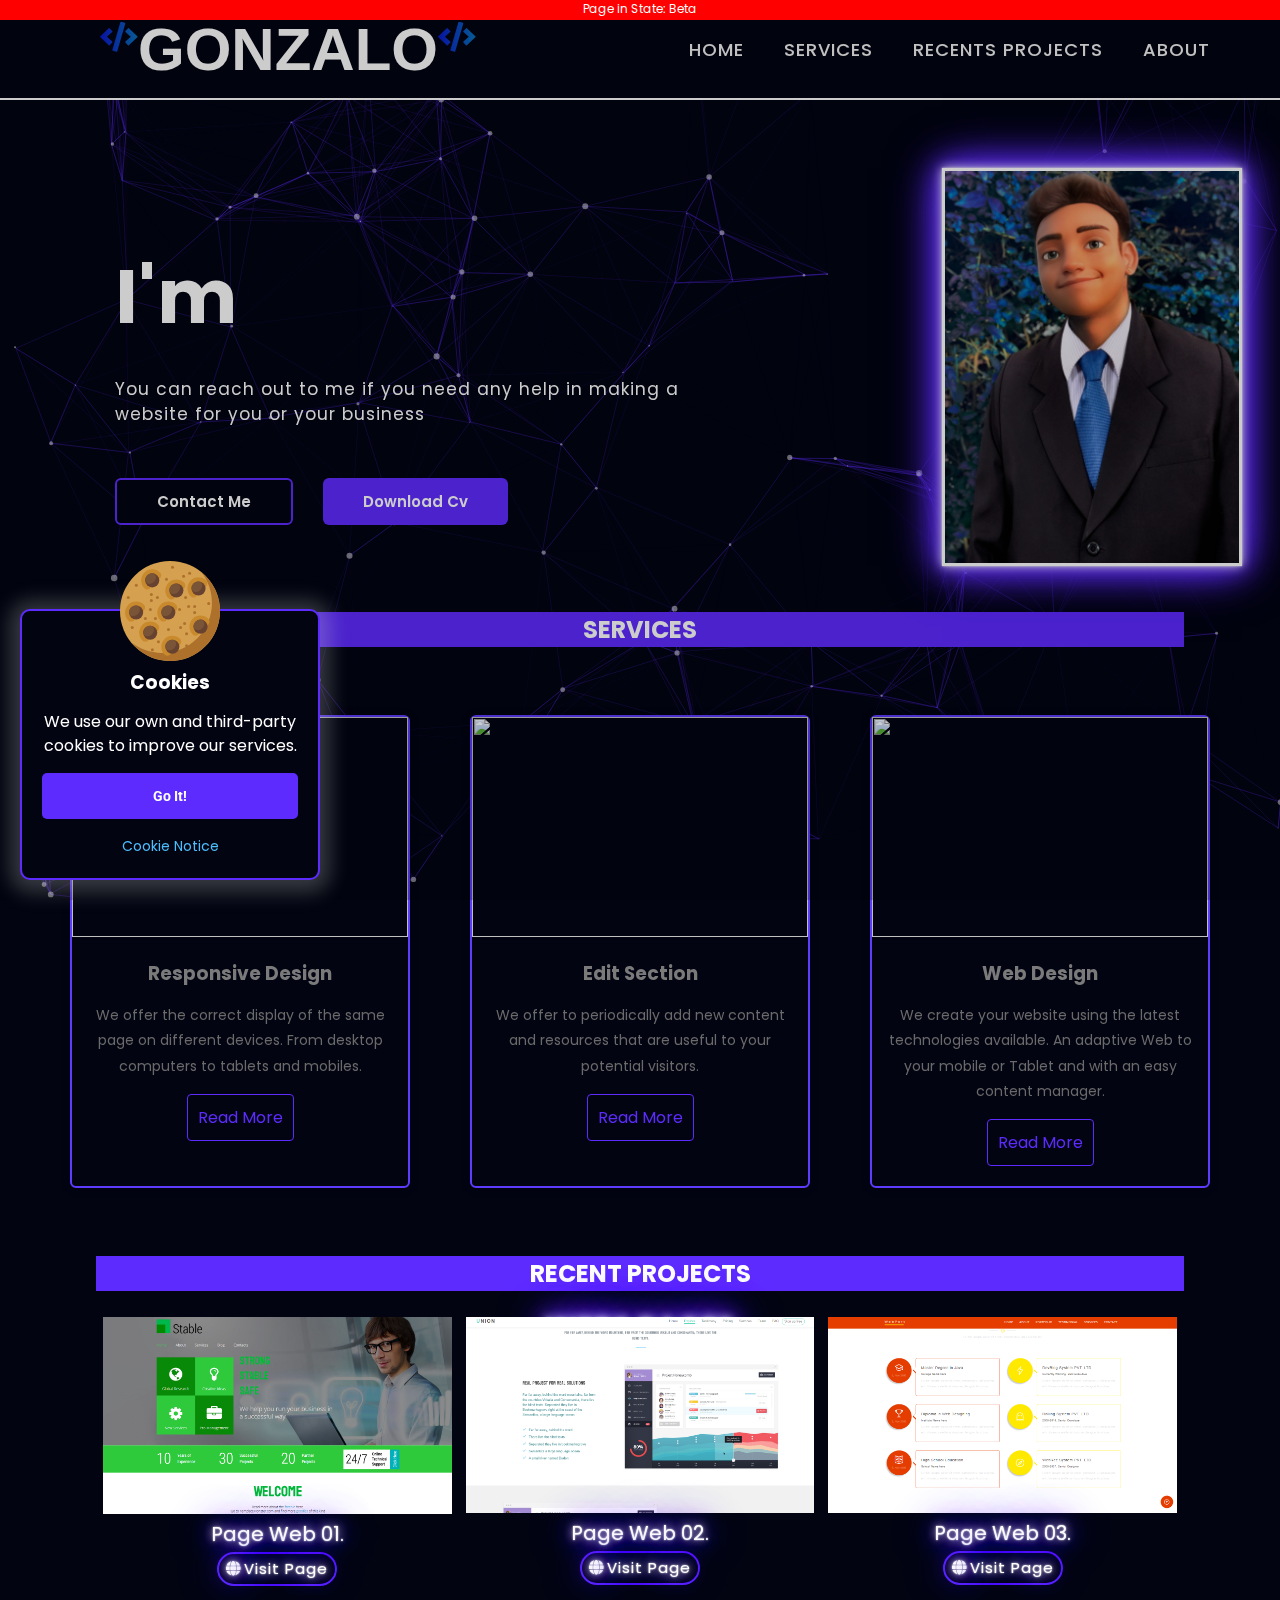
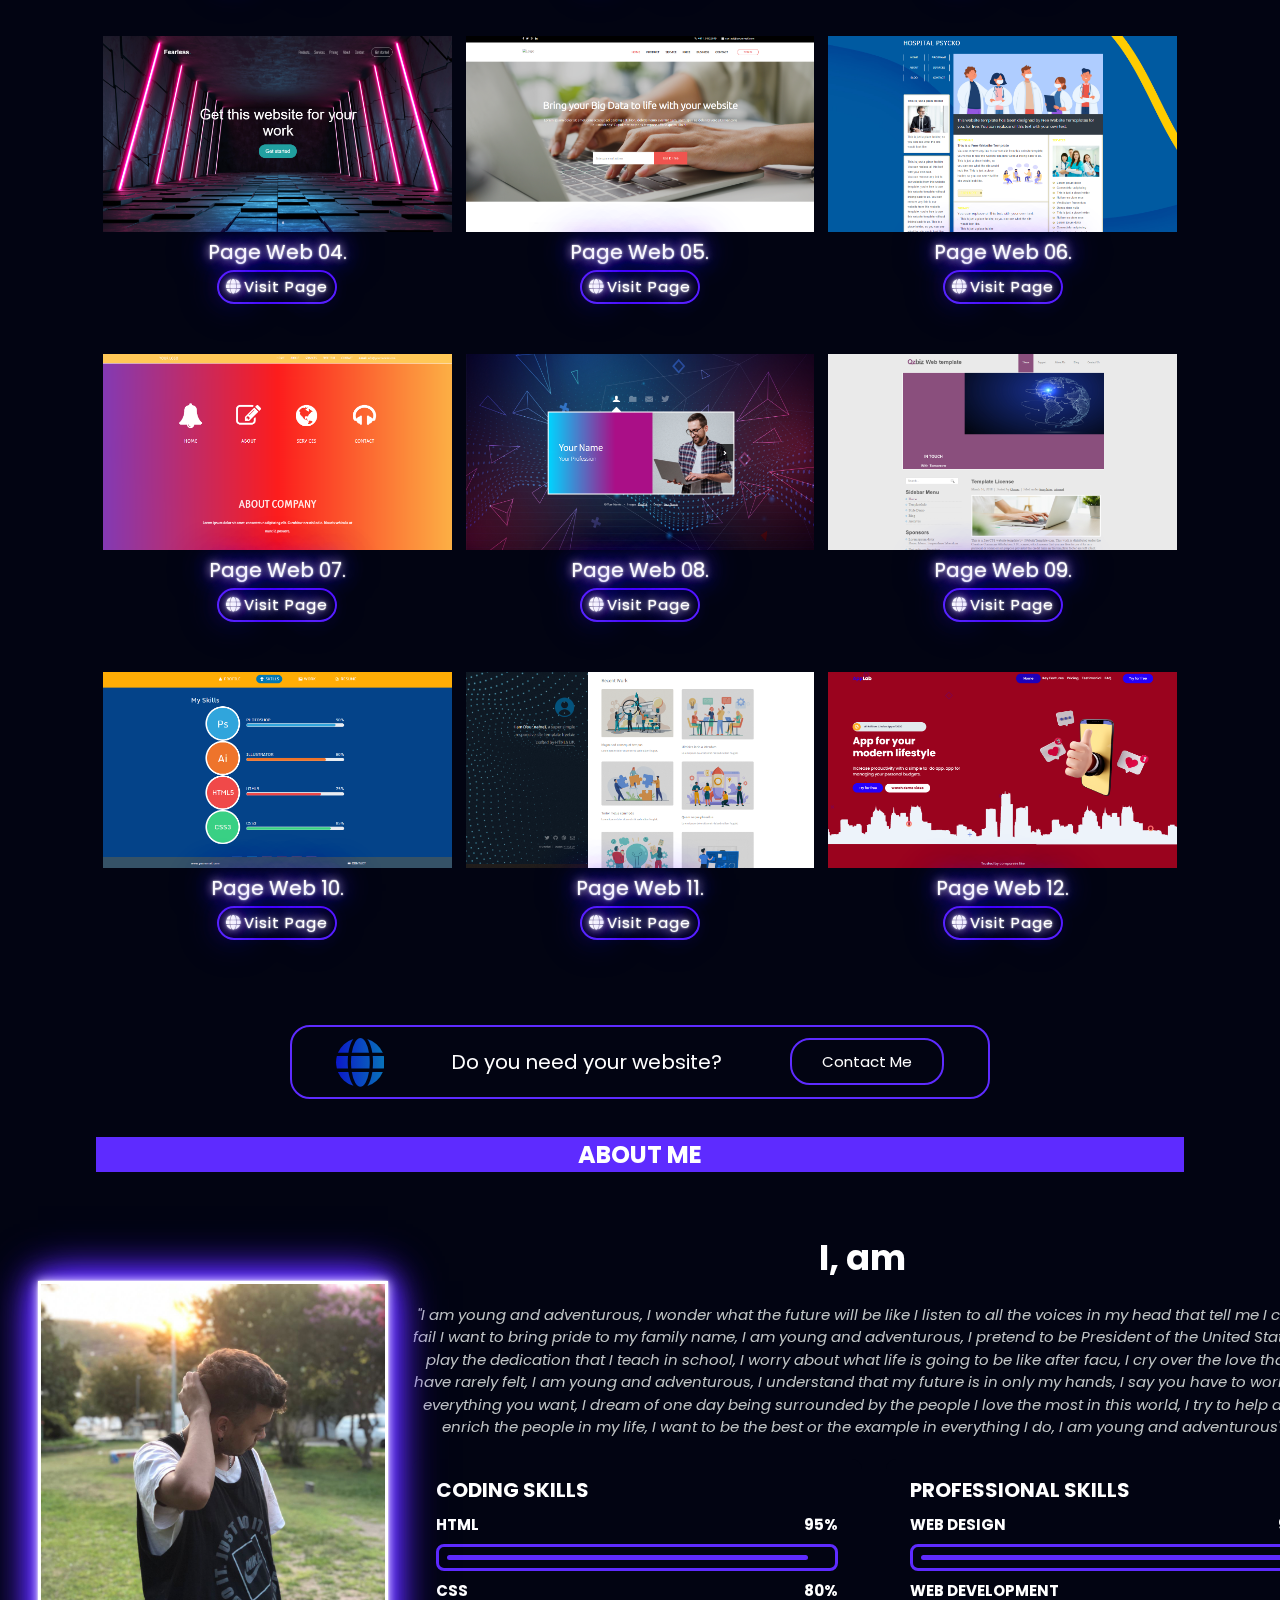
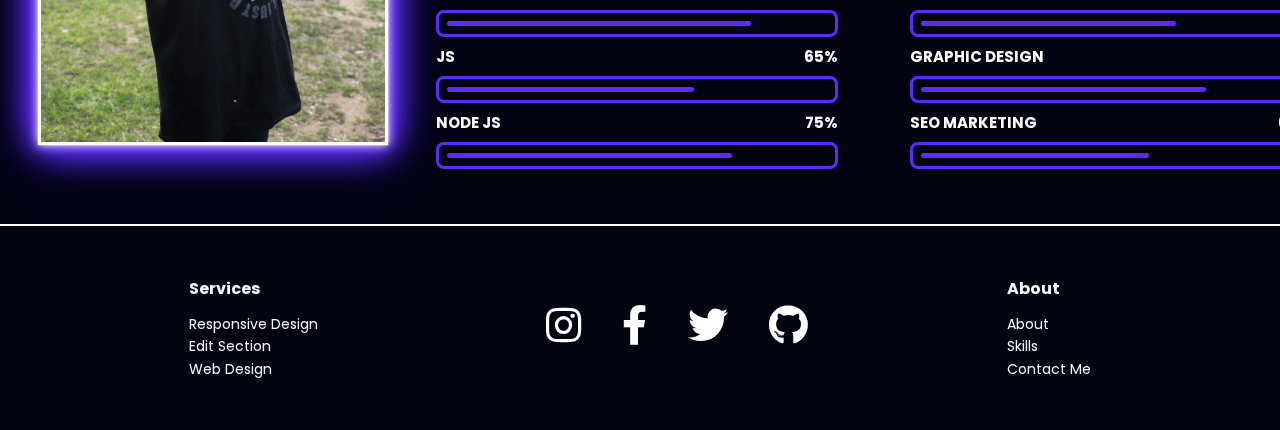
==== commit 9e0d98b4: "particles add" ====
--- a/index.html
+++ b/index.html
@@ -15,6 +15,8 @@
     />
 </head>
 <body>
+  <div id="particles-js"></div>
+
 <!-- HEADER SECTION -->
 <div class="state">
   <p>Page in State: Beta</p>
@@ -455,6 +457,9 @@
   });
 </script>
 
+<script src="/public/js/particles.min.js"></script>
+<script src="/public/js/app.js"></script>
+
 <script src="/public/js/aviso-cookies.js"></script>
 <script src="/public/js/project.js"></script>
 </html>
--- a/public/css/style.css
+++ b/public/css/style.css
@@ -24,6 +24,13 @@
   body {
     background: #020412;
     overflow-x: hidden;
+  }
+
+  #particles-js{
+    height: 100vh;
+    width: 100%;
+    position: fixed;
+    z-index: -1;
   }
 
   .state{
@@ -157,11 +164,13 @@
 /* HOME */
   .header {
     width: 100vw;
-    padding-top: 100px;
+    padding-top: 30px;
     display: flex;
     justify-content: space-evenly;
     color: #fff;
     margin: 3%;
+    position: relative;
+    z-index: 99;
   }
   
   .text-box {
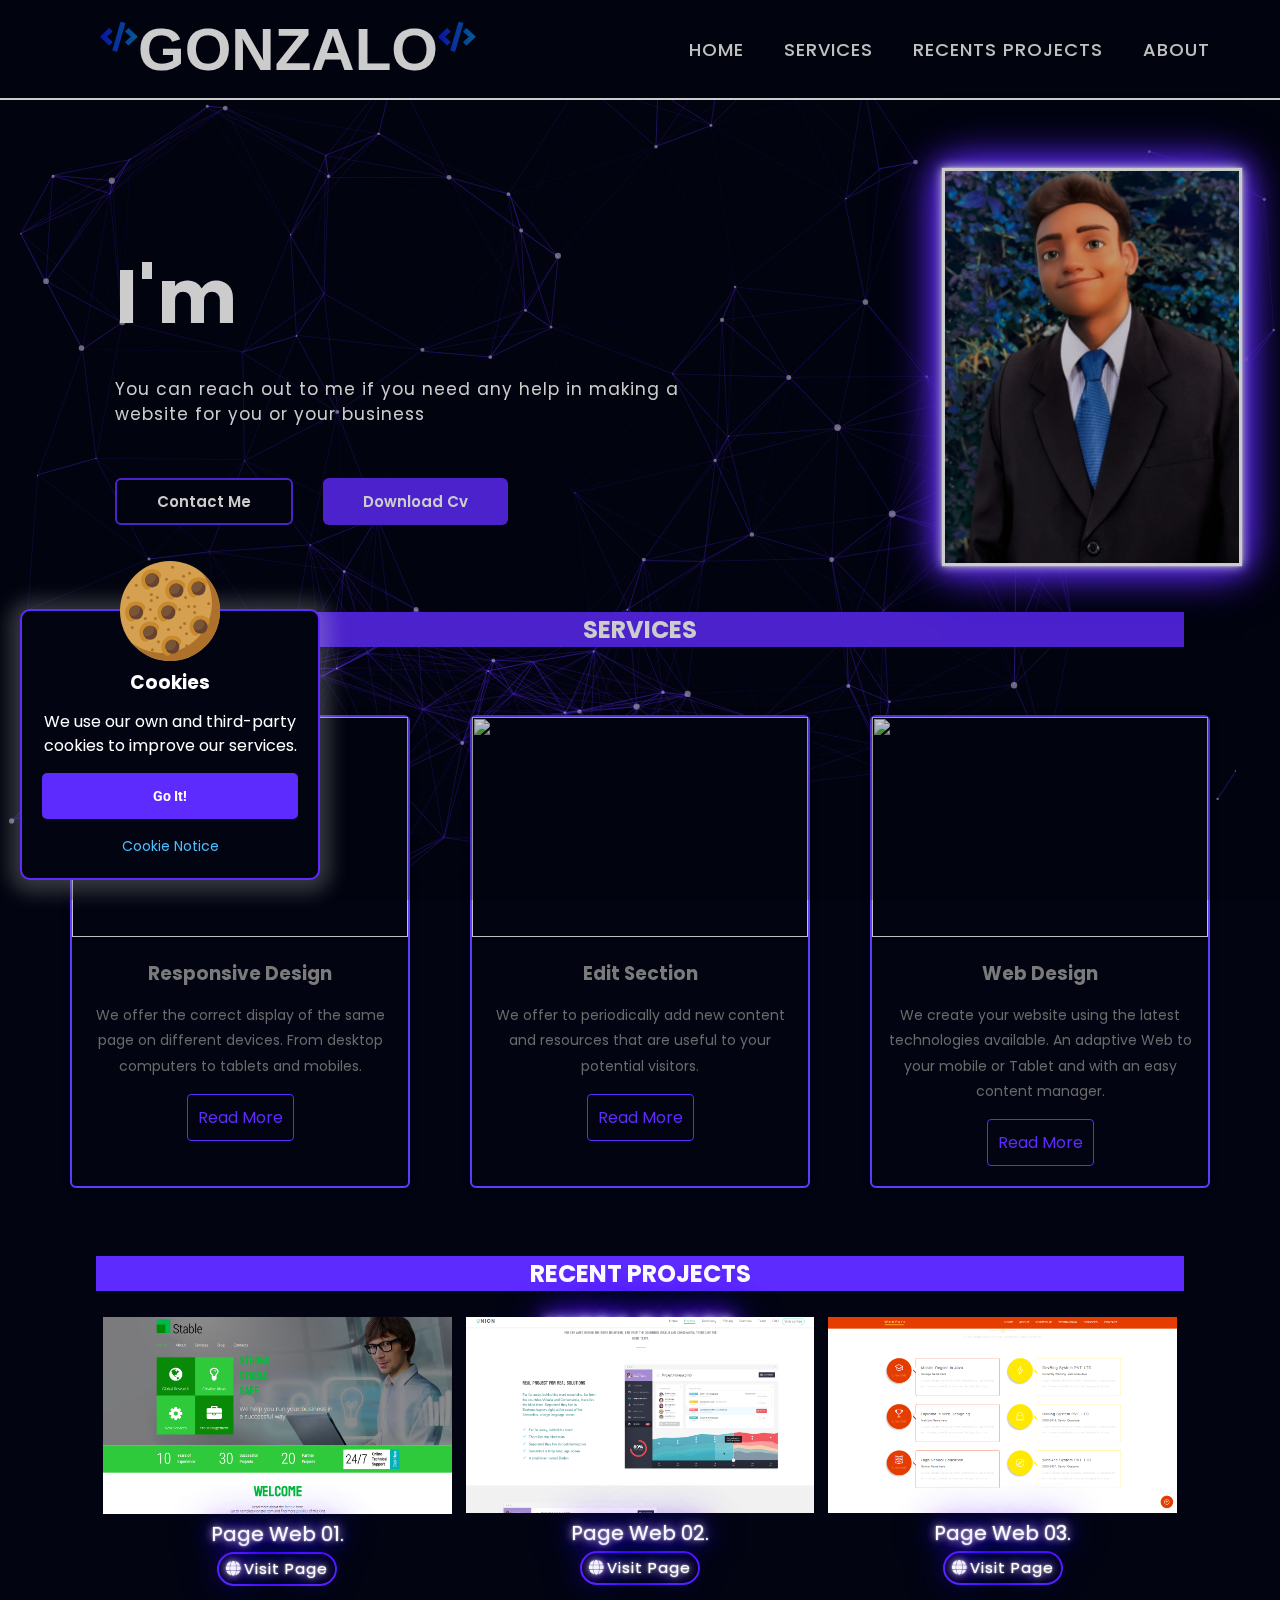
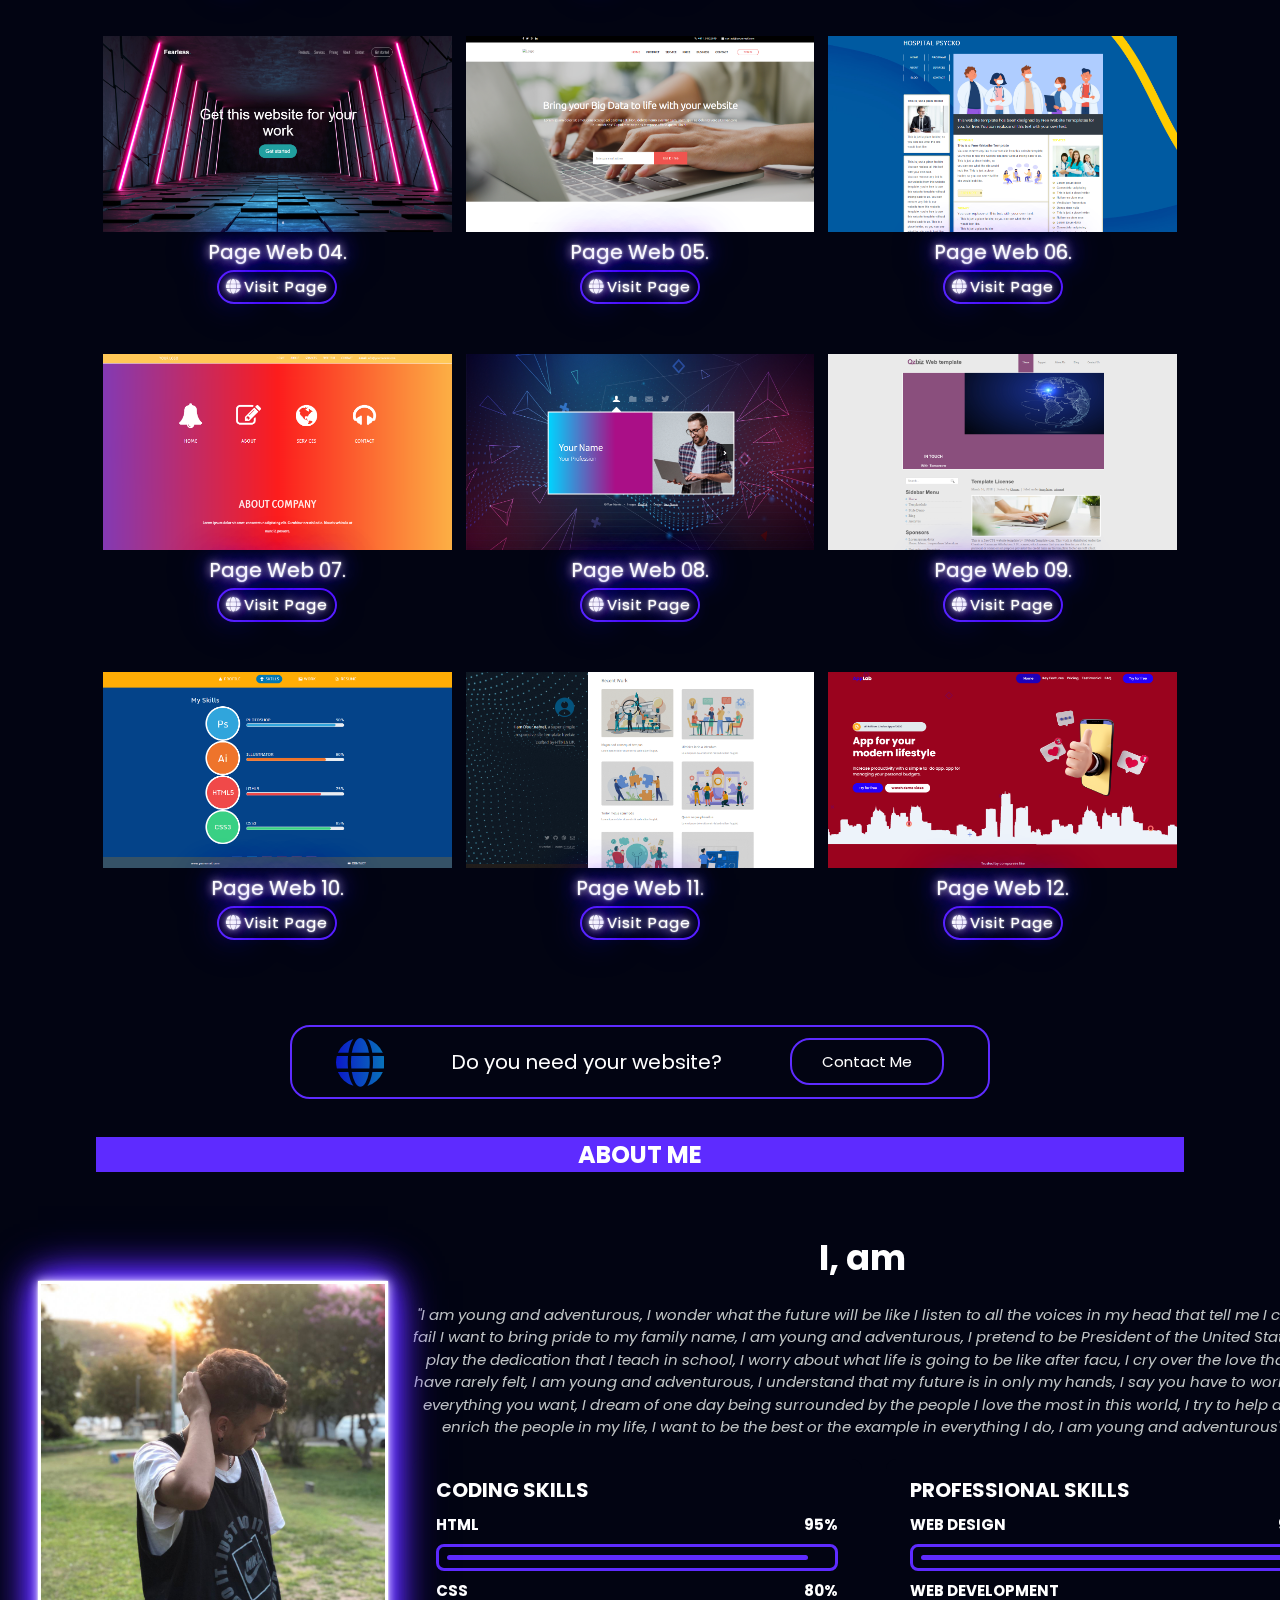
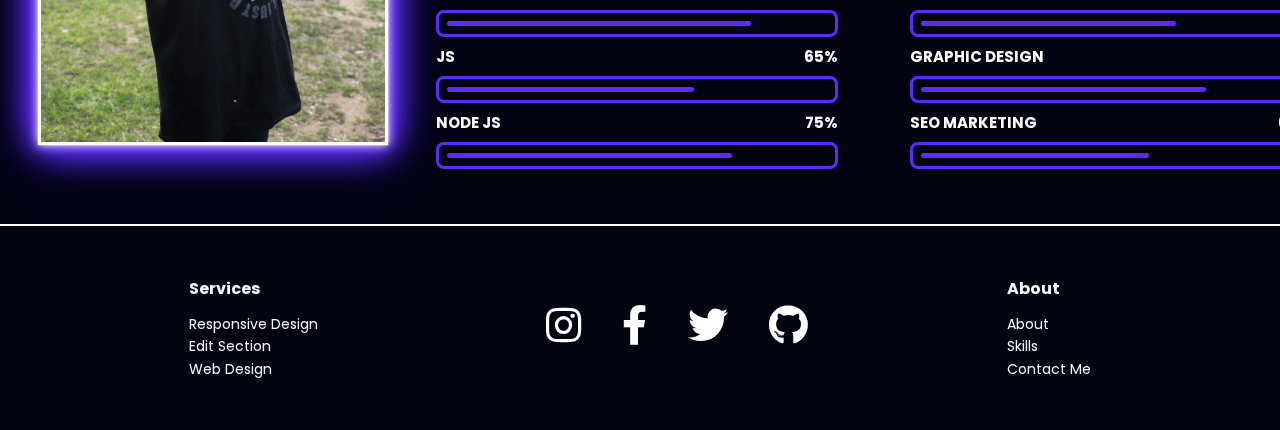
==== commit d37ea366: "state out" ====
--- a/index.html
+++ b/index.html
@@ -18,9 +18,6 @@
   <div id="particles-js"></div>
 
 <!-- HEADER SECTION -->
-<div class="state">
-  <p>Page in State: Beta</p>
-</div>
 <nav>
   <div class="logo">
     <i class="fas fa-code"></i><h1>GONZALO</h1><i class="fas fa-code"></i>
--- a/public/css/style.css
+++ b/public/css/style.css
@@ -31,18 +31,6 @@
     width: 100%;
     position: fixed;
     z-index: -1;
-  }
-
-  .state{
-    height: 20px;
-    background: red;
-    width: 100%;
-    color: #fff;
-    text-align: center;
-    font-size: 12px;
-    position: fixed;
-    top: 0;
-    z-index: 1000;
   }
 
   nav {
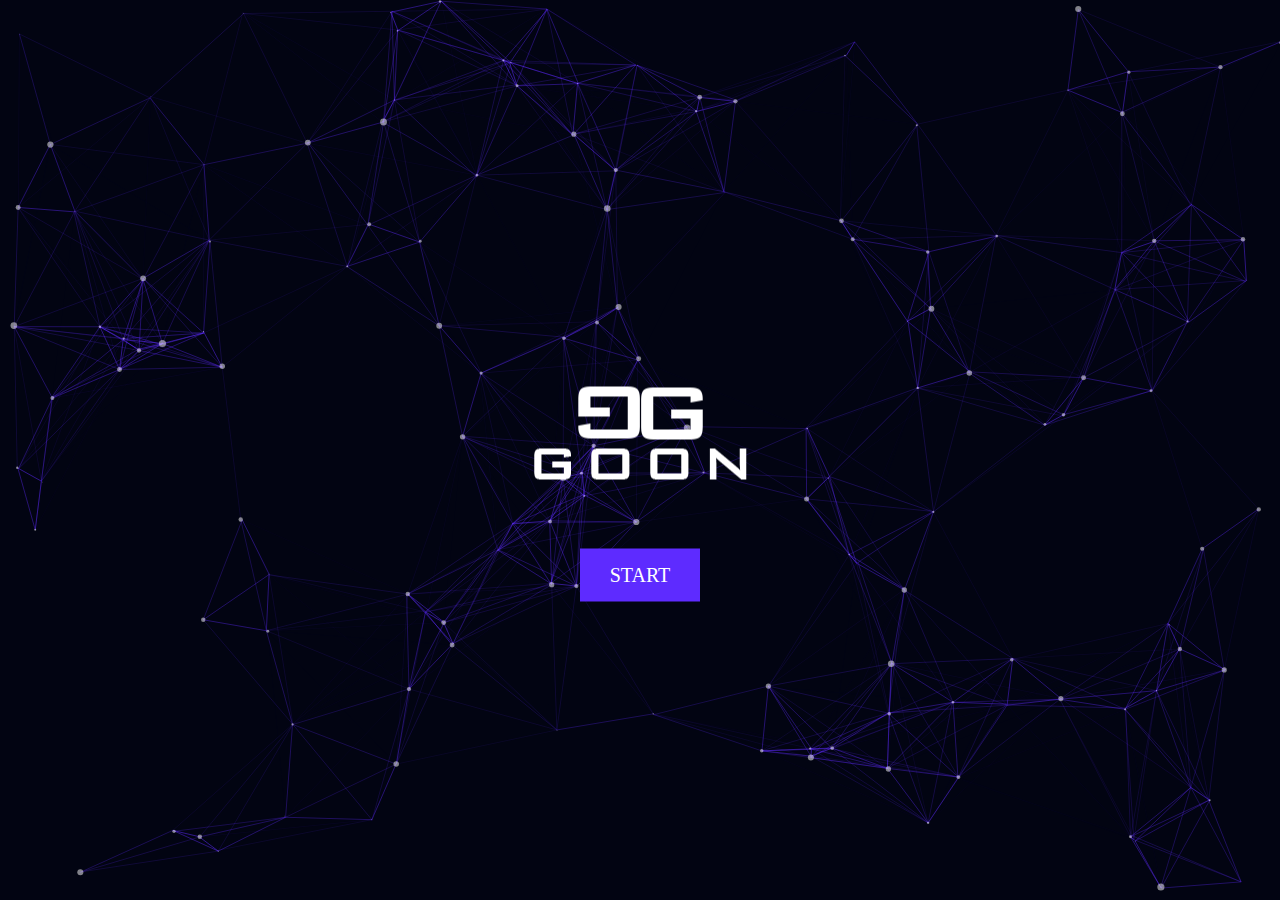
==== commit 17b19424: "start" ====
--- a/index.html
+++ b/index.html
@@ -1,462 +1,20 @@
 <!DOCTYPE html>
 <html lang="en">
-<head>
-    <meta charset="UTF-8">
-    <meta http-equiv="X-UA-Compatible" content="IE=edge">
-    <meta name="viewport" content="width=device-width, initial-scale=1.0">
+  <head>
+    <meta charset="UTF-8" />
+    <meta name="viewport" content="width=device-width, initial-scale=1.0" />
+    <meta http-equiv="X-UA-Compatible" content="ie=edge" />
     <title>Portafolio Goon</title>
-    <link rel="icon" type="img/png" href="/public/img/logg.png"/>
-    <link rel="stylesheet" href="/public/css/style.css">
-    <link rel="stylesheet" href="/public/css/spinner.css">
-    <link rel="stylesheet" href="/public/css/cookies.css">
-    <link
-      rel="stylesheet"
-      href="https://cdnjs.cloudflare.com/ajax/libs/font-awesome/5.15.3/css/all.min.css"
-    />
-</head>
-<body>
-  <div id="particles-js"></div>
-
-<!-- HEADER SECTION -->
-<nav>
-  <div class="logo">
-    <i class="fas fa-code"></i><h1>GONZALO</h1><i class="fas fa-code"></i>
-  </div>
-  <ul>
-    <li class="active"><a href="#header">HOME</a></li>
-    <li><a href="#services">SERVICES</a></li>
-    <li><a href="#portafolio">RECENTS PROJECTS</a></li>
-    <li><a href="#about">ABOUT</a></li>
-  </ul>
-</nav>
-<!-- END HEADER SECTION  -->
-
-<!-- HOME SECTION -->
-<div class="header">
-    <div class="text-box">
-      <h1 class="text">I'm <span translate="no" class="auto-input"></span></h1>
-      <p>
-        You can reach out to me if you need any help in making a<br/>
-        website for you or your business
-      </p>
-      <div class="buttons">
-        <button class="contact">
-          <a href="/views/contact-form/index.html">Contact Me</a>
-        </button>
-        <button class="btn">
-          <a
-          download="Curriculum - Gonzalo Farias"
-          href="/public/pdf/Curriculum - Gonzalo Farias.pdf"
-          >Download Cv</a>
-        </button>
-      </div>
+    <link rel="stylesheet" href="/public/css/button.css" />
+    <link rel="stylesheet" href="/public/css/style.css" />
+  </head>
+  <body>
+    <div id="particles-js"></div>
+    <div class="container">
+      <img src="/public/img/logoon.png" alt="" />
+      <a href="/public/css/button.css" class="btn-neon">Start</a>
     </div>
-    <div class="img-container">
-      <img src="/public/img/goon.png" class="user-img">
-    </div>
-</div>
-<!-- END HOME SECTION -->
-
-<!-- SERVICE SECTION  -->
-<section id="services">
-  <h2>SERVICES</h2>
-  <div class="container-card">
-    <div class="card">
-      <figure>
-        <img
-        src="https://img.freepik.com/foto-gratis/especialista-ti-revisando-codigo-computadora-oscura-oficina-noche_1098-18699.jpg?w=826"
-        />
-      </figure>
-      <div class="contenido-card">
-        <h3>Responsive Design</h3>
-        <p>
-          We offer the correct display of the same page on different devices. From desktop computers to tablets and mobiles.
-        </p>
-        <a href="https://www.iebschool.com/blog/que-es-responsive-web-design-analitica-usabilidad/" -blank>Read More</a>
-      </div>
-    </div>
-    <div class="card">
-      <figure>
-        <img
-          src="https://img.freepik.com/foto-gratis/imagen-primer-plano-programador-trabajando-su-escritorio-oficina_1098-18707.jpg?size=626&ext=jpg&ga=GA1.2.2074902052.1629594733"
-        />
-      </figure>
-      <div class="contenido-card">
-        <h3>Edit Section</h3>
-        <p>
-          We offer to periodically add new content and resources that are useful to your potential visitors.
-        </p>
-        <a href="https://grupovisuallab.com/por-que-es-importante-actualizar-tu-pagina-web/#:~:text=La%20actualizaci%C3%B3n%20constante%20permite%20el,actualizado%2C%20ya%20sea%20que%20se" -blank>Read More</a>
-      </div>
-    </div>
-    <div class="card">
-      <figure>
-        <img src="https://img.freepik.com/foto-gratis/programador-profesional-trabajando-tarde-oscura-oficina_1098-18705.jpg?w=826"/>
-      </figure>
-      <div class="contenido-card">
-        <h3>Web Design</h3>
-        <p>
-          We create your website using the latest technologies available. An adaptive Web to your mobile or Tablet and with an easy content manager.
-        </p>
-        <a href="https://es.wikipedia.org/wiki/Dise%C3%B1o_web#:~:text=El%20dise%C3%B1o%20web%20es%20una,y%20mantenimiento%20de%20sitios%20web.&text=Artistas%20y%20creadores%20hacen%20de,de%20difusi%C3%B3n%20de%20su%20obra." -blank>Read More</a>
-      </div>
-    </div>
-  </div>
-</section>
-<!-- END SERVICES SECTION  -->
-
-<!-- PROJECT SECTION  -->
-<section id="portafolio">
-  <h2 class="tittle">RECENT PROJECTS</h2>
-  <div class="wrapper">
-    <h1 class="tittle-gallery">WEBS PAGES</h1>
-    <div class="gallery">
-      <div class="image">
-        <span>
-        <img src="/public/img/images/img-1.png" alt="">
-        </span>
-        <p>Page Web 01. <a href=""><i class="fas fa-globe"></i>Visit Page</a></p>
-      </div>
-      <div class="image"><span><img src="/public/img/images/img-2.png" alt=""></span>
-        <p>Page Web 02. <a href=""><i class="fas fa-globe"></i>Visit Page</a></p> 
-      </div>
-      <div class="image"><span><img src="/public/img/images/img-3.png" alt=""></span>
-        <p>Page Web 03. <a href=""><i class="fas fa-globe"></i>Visit Page</a></p>
-      </div>
-      <div class="image"><span><img src="/public/img/images/img-4.png" alt=""></span>
-        <p>Page Web 04. <a href=""><i class="fas fa-globe"></i>Visit Page</a></p>
-      </div>
-      <div class="image"><span><img src="/public/img/images/img-5.png" alt=""></span>
-        <p>Page Web 05. <a href=""><i class="fas fa-globe"></i>Visit Page</a></p>
-      </div>
-      <div class="image"><span><img src="/public/img/images/img-6.png" alt=""></span>
-        <p>Page Web 06. <a href=""><i class="fas fa-globe"></i>Visit Page</a></p>
-      </div>
-      <div class="image"><span><img src="/public/img/images/img-7.png" alt=""></span>
-        <p>Page Web 07. <a href=""><i class="fas fa-globe"></i>Visit Page</a></p>
-      </div>
-      <div class="image"><span><img src="/public/img/images/img-8.png" alt=""></span>
-        <p>Page Web 08. <a href=""><i class="fas fa-globe"></i>Visit Page</a></p>
-      </div>
-      <div class="image"><span><img src="/public/img/images/img-9.png" alt=""></span>
-        <p>Page Web 09. <a href=""><i class="fas fa-globe"></i>Visit Page</a></p>
-      </div>
-      <div class="image"><span><img src="/public/img/images/img-10.png" alt=""></span>
-        <p>Page Web 10. <a href=""><i class="fas fa-globe"></i>Visit Page</a></p>
-      </div>
-      <div class="image"><span><img src="/public/img/images/img-11.png" alt=""></span>
-        <p>Page Web 11. <a href=""><i class="fas fa-globe"></i>Visit Page</a></p>
-      </div>
-      <div class="image"><span><img src="/public/img/images/img-12.png" alt=""></span>
-        <p>Page Web 12. <a href=""><i class="fas fa-globe"></i>Visit Page</a></p>
-      </div>
-    </div>
-  </div>
-  <div class="preview-box">
-    <div class="details">
-      <span class="title">Project <p class="current-img"></p> of <p class="total-img"></p></span>
-      <span class="icon fas fa-times"></span>
-    </div>
-    <div class="image-box">
-      <div class="slide prev"><i class="fas fa-angle-left"></i></div>
-      <div class="slide next"><i class="fas fa-angle-right"></i></div>
-      <img src="" alt="">
-    </div>
-  </div>
-  <div class="preview-box">
-    <div class="details">
-      <span class="title">Project <p class="current-img"></p> of <p class="total-img"></p></span>
-      <span class="icon fas fa-times"></span>
-    </div>
-    <div class="image-box">
-      <div class="slide prev"><i class="fas fa-angle-left"></i></div>
-      <div class="slide next"><i class="fas fa-angle-right"></i></div>
-      <img src="" alt="">
-    </div>
-  </div>
-  <div class="preview-box">
-    <div class="details">
-      <span class="title">Project <p class="current-img"></p> of <p class="total-img"></p></span>
-      <span class="icon fas fa-times"></span>
-    </div>
-    <div class="image-box">
-      <div class="slide prev"><i class="fas fa-angle-left"></i></div>
-      <div class="slide next"><i class="fas fa-angle-right"></i></div>
-      <img src="" alt="">
-    </div>
-  </div>
-  <div class="shadow"></div>
-  <div class="contact-me">
-    <i class="fas fa-globe"></i><p>Do you need your website?</p><a href="/views/index.html">Contact Me</a> 
-  </div>
-</section>
-<!-- END PROJECT SECTION  -->
-<!-- ABOUT SECTION  -->
-<div class="tittle">
-  <h2>ABOUT ME</h2>
-</div>
-<section id="about">
-  <div class="user-img2">
-    <img src="/public/img/perfil2.jpg">
-  </div>
-  <div class="container">
-      <div class="text-container">
-          <h3>I, am <span class="puntos-suspensivos"></span></h3>
-          <p><i>"I am young and adventurous,
-              I wonder what the future will be like
-              I listen to all the voices in my head that tell me I can't fail
-              I want to bring pride to my family name,
-              I am young and adventurous,
-              I pretend to be President of the United States,
-              I play the dedication that I teach in school,
-              I worry about what life is going to be like after facu,
-              I cry over the love that I have rarely felt, I am young and adventurous,
-              I understand that my future is in only my hands,
-              I say you have to work for everything you want,
-              I dream of one day being surrounded by the people I love the most in this world,
-              I try to help and enrich the people in my life,
-              I want to be the best or the example in everything I do,
-              I am young and adventurous"</i></p>
-      </div>
-      <section class="about"> 
-        <div class="row">
-            <div class="box">
-                <h3 class="title">coding skills</h3>
-                <div class="progress">
-                    <h3> html <span>95%</span> </h3>
-                    <div class="bar"><span></span></div>
-                </div>
-                <div class="progress">
-                    <h3> css <span>80%</span> </h3>
-                    <div class="bar"><span></span></div>
-                </div>
-                <div class="progress">
-                    <h3> js <span>65%</span> </h3>
-                    <div class="bar"><span></span></div>
-                </div>
-                <div class="progress">
-                    <h3> node js <span>75%</span> </h3>
-                    <div class="bar"><span></span></div>
-                </div>
-            </div>
-    
-            <div class="box">
-                <h3 class="title">professional skills</h3>
-                <div class="progress">
-                    <h3> web design <span>98%</span> </h3>
-                    <div class="bar"><span></span></div>
-                </div>
-                <div class="progress">
-                    <h3> web development <span>67%</span> </h3>
-                    <div class="bar"><span></span></div>
-                </div>
-                <div class="progress">
-                    <h3> graphic design <span>75%</span> </h3>
-                    <div class="bar"><span></span></div>
-                </div>
-                <div class="progress">
-                    <h3> seo marketing <span>60%</span> </h3>
-                    <div class="bar"><span></span></div>
-                </div>
-            </div>
-        </div>    
-    </section>
-  </div>
-</section>
-<!-- END ABOUT SECTION  -->
-<!-- FOOTER SECTION  -->
-<div class="footer-dark">
-  <footer>
-      <div class="container">
-          <div class="row">
-              <div class="col-sm-6 col-md-3 item">
-                  <h3>Services</h3>
-                  <ul>
-                      <li><a href="#services">Responsive Design</a></li>
-                      <li><a href="#services">Edit Section</a></li>
-                      <li><a href="#services">Web Design</a></li>
-                  </ul>
-              </div>
-              <div class="icons">
-                  <a href="https://www.instagram.com/gonzalofarias11/" target="_blank"><i class="fab fa-instagram"></i></a>
-                  <a href="https://www.facebook.com/goon.farias.50" target="_blank"><i class="fab fa-facebook-f"></i></a>
-                  <a href="https://twitter.com/farias_goon" target="_blank"><i class="fab fa-twitter"></i></a>
-                  <a href="https://github.com/goonfarias11" target="_blank"><i class="fab fa-github"></i></a>
-              </div>
-              <div class="col-sm-6 col-md-3 item">
-                  <h3>About</h3>
-                  <ul>
-                      <li><a href="/about">About</a></li>
-                      <li><a href="/about">Skills</a></li>
-                      <li><a href="/contact">Contact Me</a></li>
-                  </ul>
-              </div>
-      </div>
-  </footer>
-</div>
-<script src="/public/js/simplyCountdown.min.js"></script>
-
-<!-- END FOOTER SECTION -->
-
-<!-- SPINNER SECTION  -->
-<diV class="lds-dual-ring loader" id="loader"></diV>
-<!-- END SPINNER SECTION -->
-
-<!-- COOKIES SECTION  -->
-<!-- Google Tag Manager -->
-<script>(function(w,d,s,l,i){w[l]=w[l]||[];w[l].push({'gtm.start':
-	new Date().getTime(),event:'gtm.js'});var f=d.getElementsByTagName(s)[0],
-	j=d.createElement(s),dl=l!='dataLayer'?'&l='+l:'';j.async=true;j.src=
-	'https://www.googletagmanager.com/gtm.js?id='+i+dl;f.parentNode.insertBefore(j,f);
-	})(window,document,'script','dataLayer','GTM-MB7HJ8K');</script>
-	<!-- End Google Tag Manager -->
-
-	<link rel="preconnect" href="https://fonts.gstatic.com">
-	<link href="https://fonts.googleapis.com/css2?family=Roboto:wght@400;700&display=swap" rel="stylesheet"> 
-	<title>Aviso de Cookies</title>
-	<!-- Google Tag Manager (noscript) -->
-	<noscript><iframe src="https://www.googletagmanager.com/ns.html?id=GTM-MB7HJ8K"
-	height="0" width="0" style="display:none;visibility:hidden"></iframe></noscript>
-	<!-- End Google Tag Manager (noscript) -->
-
-	<div class="aviso-cookies" id="aviso-cookies">
-		<img class="galleta" src="public/img/cookie.svg" alt="Galleta">
-		<h3 class="titulo">Cookies</h3>
-		<p class="parrafo">We use our own and third-party cookies to improve our services.</p>
-		<button class="boton" id="btn-aceptar-cookies">Go It!</button>
-		<a class="enlace" href="#cookies.html">Cookie Notice</a>
-	</div>
-	<div class="fondo-aviso-cookies" id="fondo-aviso-cookies"></div>
-<!-- END COOKIES SECTION  -->
-</body>
-
-<script src="/public/js/scrooll.js"></script>
-<script src="https://cdn.jsdelivr.net/npm/typed.js@2.0.12"></script>
-<script>
-  var typed = new Typed(".auto-input", {
-    strings: ["Gonzalo Farias", "Web Developer", "UI Designer"],
-    typedSpeed: 100,
-    backSpeed: 100,
-    loop: true,
-  });
-</script>
-
-<script>
-  const form = document.querySelector("form"),
-    statusTxt = form.querySelector(".button-area span");
-
-  form.onsubmit = (e) => {
-    e.preventDefault();
-    statusTxt.style.color = "#0D6EFD";
-    statusTxt.style.display = "block";
-    statusTxt.innerText = "Sending your message...";
-    form.classList.add("disabled");
-
-    let xhr = new XMLHttpRequest();
-    xhr.open("POST", "message.php", true);
-    xhr.onload = () => {
-      if (xhr.readyState == 4 && xhr.status == 200) {
-        let response = xhr.response;
-        if (
-          response.indexOf("Email and message field is required!") != -1 ||
-          response.indexOf("Enter a valid email address!") != -1 ||
-          response.indexOf("Sorry, failed to send your message!") != -1
-        ) {
-          statusTxt.style.color = "red";
-        } else {
-          form.reset();
-          setTimeout(() => {
-            statusTxt.style.display = "none";
-          }, 3000);
-        }
-        statusTxt.innerText = response;
-        form.classList.remove("disabled");
-      }
-    };
-    let formData = new FormData(form);
-    xhr.send(formData);
-  };
-
-  const open = document.getElementById("open");
-  const modal = document.getElementById("modal");
-  const close = document.getElementById("close");
-
-  open.addEventListener("click", () => {
-    modal.classList.add("show");
-  });
-
-  close.addEventListener("click", () => {
-    modal.classList.remove("show");
-  });
-</script>
-
-
-<script src="https://cdn.jsdelivr.net/npm/typed.js@2.0.12"></script>
-<script>
-  var typed = new Typed (".puntos-suspensivos", {
-  strings: ["..."],
-  typedSpeed: 100,
-  backSpeed: 100,
-  loop: true
-})
-</script>
-
-<script>
-  let options = {
-    startAngle: -1.55,
-    size: 150,
-    value: 0.85,
-    fill: {gradient: ['#00b4db', '#5e2bff']}
-  }
-  $(".circle .bar").circleProgress(options).on('circle-animation-progress',
-  function(event, progress, stepValue){
-    $(this).parent().find("span").text(String(stepValue.toFixed(2).substr(2)) + "%");
-  });
-  $(".js .bar").circleProgress({
-    value: 0.70
-  });
-  $(".react .bar").circleProgress({
-    value: 0.60
-  });
-</script>
-
-<script src="https://ajax.googleapis.com/ajax/libs/jquery/3.3.1/jquery.min.js"></script>
-<script>
-$(document).ready(function(){
-  // Add smooth scrolling to all links
-  $("a").on('click', function(event) {
-
-    // Make sure this.hash has a value before overriding default behavior
-    if (this.hash !== "") {
-      // Prevent default anchor click behavior
-      event.preventDefault();
-
-      // Store hash
-      var hash = this.hash;
-
-      // Using jQuery's animate() method to add smooth page scroll
-      // The optional number (800) specifies the number of milliseconds it takes to scroll to the specified area
-      $('html, body').animate({
-        scrollTop: $(hash).offset().top
-      }, 800, function(){
-
-        // Add hash (#) to URL when done scrolling (default click behavior)
-        window.location.hash = hash;
-      });
-    } // End if
-  });
-});
-</script>
-
-<script>
-  window.addEventListener("load", function () {
-    document.getElementById("loader").classList.toggle("loader2");
-  });
-</script>
-
-<script src="/public/js/particles.min.js"></script>
-<script src="/public/js/app.js"></script>
-
-<script src="/public/js/aviso-cookies.js"></script>
-<script src="/public/js/project.js"></script>
+    <script src="/public/js/particles.min.js"></script>
+    <script src="/public/js/app.js"></script>
+  </body>
 </html>
--- a/public/css/button.css
+++ b/public/css/button.css
@@ -0,0 +1,47 @@
+.container{
+    display: flex;  
+    top: 50%;
+    left: 50%;
+    transform: translate(-50%, -50%);
+    position: absolute;
+    flex-direction: column;
+}
+a {
+  margin: 0px auto;  
+  text-align: center;
+  font-size: 20px;  
+  text-decoration: none;
+  color: white;
+  background: #5e2bff;
+  padding: 15px 30px;
+  font-family: consolas;
+  text-transform: uppercase;
+  animation: animacion 2s linear infinite;
+}
+
+@keyframes animacion {
+  0% {
+    box-shadow: 0 0 0 0 #5e2bff, 0 0 0 0 #5e2bff;
+  }
+
+  30% {
+    box-shadow: 0 0 0 100px rgba(29, 171, 209, 0),
+      0 0 0 0 #5e2bff;
+  }
+
+  65% {
+    box-shadow: 0 0 0 100px rgba(29, 171, 209, 0),
+      0 0 0 30px rgba(29, 171, 209, 0);
+  }
+
+  100% {
+    box-shadow: 0 0 0 0 rgba(29, 171, 209, 0), 
+      0 0 0 30px rgba(29, 171, 209, 0);
+  }
+}
+
+.btn-neon:hover {
+  background: #5e2bff;
+  box-shadow: 0 0 10px #5e2bff, 0 0 40px #5e2bff, 0 0 80px #5e2bff;
+  transition-delay: 1s;
+}
--- a/public/css/style.css
+++ b/public/css/style.css
@@ -152,7 +152,7 @@
 /* HOME */
   .header {
     width: 100vw;
-    padding-top: 30px;
+    padding-top: 0px;
     display: flex;
     justify-content: space-evenly;
     color: #fff;
@@ -1238,6 +1238,7 @@
 
 /* FOOTER  */
 .footer-dark {
+  background: #020412;
   padding: 50px 7%;
   color: #f0f9ff;
   border-top: 2px solid #fff;
@@ -1332,4 +1333,4 @@
     margin-left: 5px;
   }
 }
-/* FOOTER END */+/* FOOTER END */
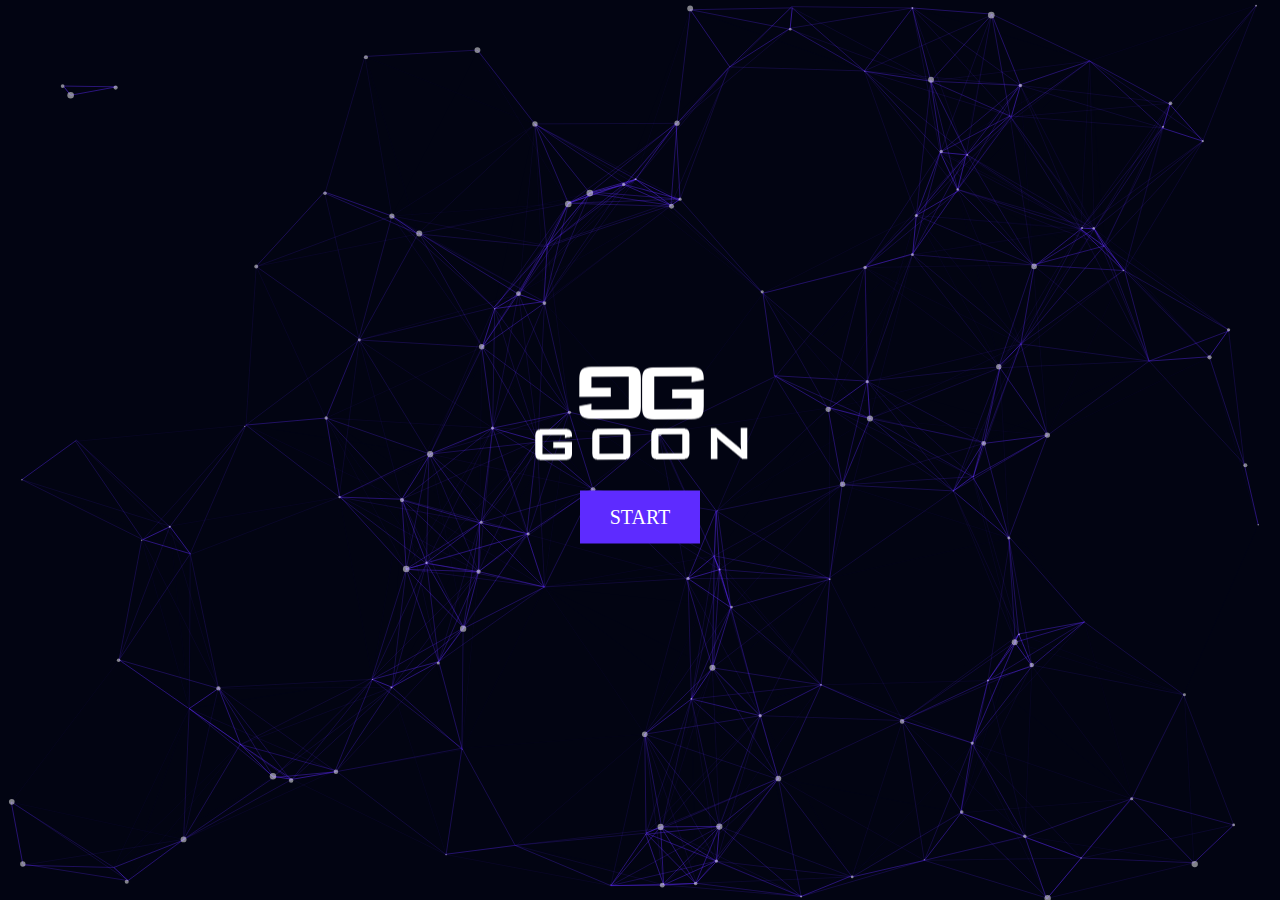
==== commit 3fecc040: "href add" ====
--- a/index.html
+++ b/index.html
@@ -12,7 +12,7 @@
     <div id="particles-js"></div>
     <div class="container">
       <img src="/public/img/logoon.png" alt="" />
-      <a href="/public/css/button.css" class="btn-neon">Start</a>
+      <a href="/views/home.html" class="btn-neon">Start</a>
     </div>
     <script src="/public/js/particles.min.js"></script>
     <script src="/public/js/app.js"></script>
--- a/public/css/button.css
+++ b/public/css/button.css
@@ -5,6 +5,9 @@
     transform: translate(-50%, -50%);
     position: absolute;
     flex-direction: column;
+}
+img{
+    margin-bottom: 20px;
 }
 a {
   margin: 0px auto;  
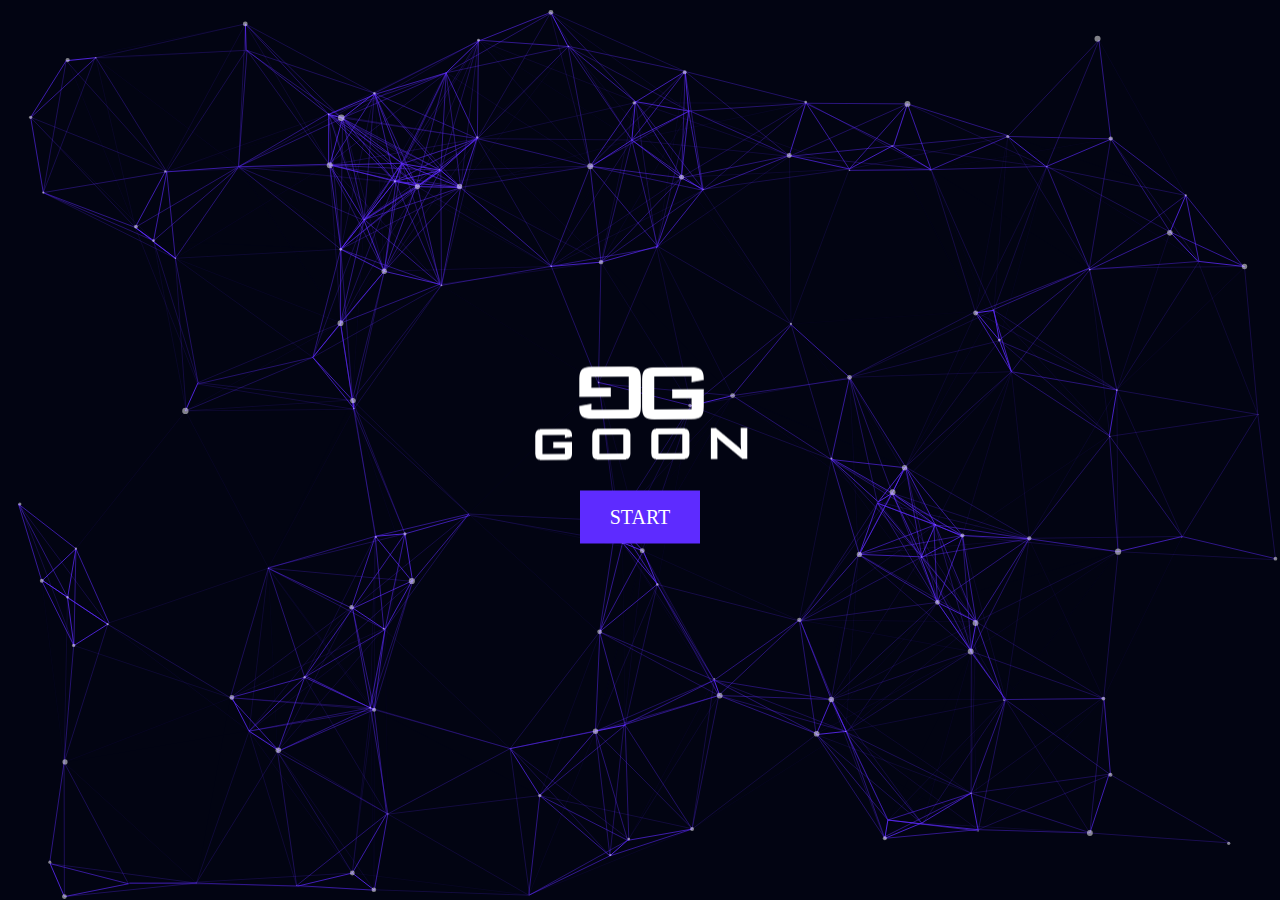
==== commit 0e71e9f1: "paquete de actualizacion 5/9" ====
--- a/index.html
+++ b/index.html
@@ -7,6 +7,7 @@
     <title>Portafolio Goon</title>
     <link rel="stylesheet" href="/public/css/button.css" />
     <link rel="stylesheet" href="/public/css/style.css" />
+    <link rel="stylesheet" href="/public/css/spinner.css">
   </head>
   <body>
     <div id="particles-js"></div>
@@ -14,7 +15,14 @@
       <img src="/public/img/logoon.png" alt="" />
       <a href="/views/home.html" class="btn-neon">Start</a>
     </div>
+    <diV class="lds-dual-ring loader" id="loader"></diV>
     <script src="/public/js/particles.min.js"></script>
     <script src="/public/js/app.js"></script>
   </body>
 </html>
+
+<script>
+  window.addEventListener("load", function () {
+    document.getElementById("loader").classList.toggle("loader2");
+  });
+</script>--- a/public/css/style.css
+++ b/public/css/style.css
@@ -14,252 +14,263 @@
 }
 
 * {
-    margin: 0;
-    padding: 0;
-    box-sizing: border-box;
-    font-family: 'Poppins', sans-serif;
-    scroll-behavior: smooth;
-  }
-  
-  body {
-    background: #020412;
-    overflow-x: hidden;
-  }
-
-  #particles-js{
-    height: 100vh;
-    width: 100%;
-    position: fixed;
-    z-index: -1;
-  }
-
+  margin: 0;
+  padding: 0;
+  box-sizing: border-box;
+  font-family: "Poppins", sans-serif;
+  scroll-behavior: smooth;
+}
+
+body {
+  background: #020412;
+  overflow-x: hidden;
+}
+
+#particles-js {
+  height: 100vh;
+  width: 100%;
+  position: fixed;
+  z-index: -1;
+}
+
+nav {
+  width: 100%;
+  display: flex;
+  height: 100px;
+  background: rgba(0, 0, 0, 0.3);
+  box-shadow: 0 4px 30px rgba(0, 0, 0, 0.1);
+  backdrop-filter: blur(3.5px);
+  -webkit-backdrop-filter: blur(3.5px);
+  align-items: center;
+  justify-content: space-between;
+  padding: 0 50px 0 100px;
+  flex-wrap: wrap;
+  border-bottom: 2px solid #fff;
+  z-index: 1000;
+}
+.logo {
+  display: flex;
+  font-size: 30px;
+}
+.logo i {
+  margin-top: 7px;
+  display: flex;
+  background-image: linear-gradient(
+    to right,
+    #102f52,
+    #0b18ca,
+    #0872b9,
+    #5e2bff
+  );
+  -webkit-background-clip: text;
+  background-clip: text;
+  color: transparent;
+  background-size: 300%;
+  background-position: -100%;
+  animation: animatedText 5s infinite alternate-reverse;
+}
+
+.logo h1 {
+  color: white;
+  font-family: "Bank Gothic", sans-serif;
+}
+
+@keyframes animatedText {
+  to {
+    background-position: 100%;
+  }
+}
+nav ul {
+  display: flex;
+  flex-wrap: wrap;
+  list-style: none;
+}
+nav ul li {
+  margin: 0 5px;
+}
+nav ul li a {
+  color: #f2f2f2;
+  text-decoration: none;
+  font-size: 18px;
+  font-weight: 500;
+  padding: 6px 15px;
+  border-radius: 5px;
+  letter-spacing: 1px;
+  transition: all 0.3s ease;
+}
+nav ul li a.active,
+nav ul li a:hover {
+  background: #5e2bff;
+  transition: linear 0.3s;
+}
+
+/* PHONE */
+@media screen and (max-width: 727px) {
+  .logo i {
+    font-size: 25px;
+    margin: 20px 1px;
+  }
+  .logo h1 {
+    font-size: 35px;
+  }
+  .logo h1 {
+    margin-top: 15px;
+  }
   nav {
-    width: 100%;
-    display: flex;
-    height: 100px;
-    background: #020412;
+    justify-content: center;
+    width: auto;
+    padding: 0px;
+  }
+  nav ul {
+    flex-wrap: nowrap;
+  }
+  nav ul li a {
+    padding: 3px 0px;
+    font-size: 12px;
+  }
+  nav ul li.active a,
+  nav ul li a:hover {
+    background: none;
+    color: #5e2bff;
+  }
+}
+
+/* TABLET  */
+@media (min-width: 727px) and (max-width: 998px) {
+  .logo {
+    margin: auto;
+    transform: translateX(-20px);
+  }
+  .logo i,
+  h1 {
+    font-size: 35px;
+  }
+  nav {
+    width: auto;
     align-items: center;
-    justify-content: space-between;
-    padding: 0 50px 0 100px;
-    flex-wrap: wrap;
-    border-bottom: 2px solid #fff;
-    z-index: 1000;
-  }
-  .logo{
-    display: flex;
-    font-size: 30px;
-  }
-  .logo i {
-    margin-top: 7px;
-    display: flex;
-    background-image: linear-gradient(
-      to right,
-      #102f52,
-      #0b18ca,
-      #0872b9,
-      #5e2bff
-    );
-    -webkit-background-clip: text;
-    background-clip: text;
-    color: transparent;
-    background-size: 300%;
-    background-position: -100%;
-    animation: animatedText 5s infinite alternate-reverse;
-  }
-
-  .logo h1{
-    color: white;
-    font-family: "Bank Gothic", sans-serif;
-  }
-
-  @keyframes animatedText {
-    to {
-      background-position: 100%;
-    }
-  }
-  nav ul {
-    display: flex;
-    flex-wrap: wrap;
-    list-style: none;
-  }
-  nav ul li {
-    margin: 0 5px;
-  }
-  nav ul li a {
-    color: #f2f2f2;
-    text-decoration: none;
-    font-size: 18px;
-    font-weight: 500;
-    padding: 6px 15px;
-    border-radius: 5px;
-    letter-spacing: 1px;
-    transition: all 0.3s ease;
-  }
-  nav ul li a.active,
-  nav ul li a:hover {
-    background: #5e2bff;
-    transition: linear 0.3s;
-  }
-  
-  /* PHONE */
-  @media screen and (max-width: 727px) {
-    .logo i{
-      font-size: 25px;
-      margin: 20px 1px;
-    }
-    .logo h1{
-      font-size: 35px;
-    }
-    .logo h1{
-      margin-top: 15px;
-    }
-    nav {
-      justify-content: center;
-      width: auto;
-      padding: 0px;
-    }
-    nav ul{
-      flex-wrap: nowrap;
-    }
-    nav ul li a{
-      padding: 3px 0px;
-      font-size: 12px;
-    }
-    nav ul li.active a,
-    nav ul li a:hover {
-      background: none;
-      color: #5e2bff;
-    }
-  }
-  
-  /* TABLET  */
-  @media (min-width: 727px) and (max-width: 998px) {
-    .logo {
-      margin: auto;
-      transform: translateX(-20px);
-    }
-    .logo i,
-    h1 {
-      font-size: 35px;
-    }
-    nav{
-      width: auto;
-      align-items: center;
-      justify-content: center;
-    }
-  }
+    justify-content: center;
+  }
+}
 
 /* HOME */
-  .header {
-    width: 100vw;
-    padding-top: 0px;
-    display: flex;
-    justify-content: space-evenly;
-    color: #fff;
-    margin: 3%;
-    position: relative;
-    z-index: 99;
-  }
-  
-  .text-box {
-    width: 750px;
-    font-size: 17px;
-    letter-spacing: 1px;
-    line-height: 26px;
-    animation: text 1s forwards;
-    margin: auto 0px;
-  }
-  
-  @keyframes text {
-    0% {
-      transform: translateX(-190px);
-      opacity: 0;
-    }
-    100% {
-      transform: translateX(0px);
-      opacity: 1;
-    }
-  }
-  
-  .text-box h1 {
-    font-size: 75px;
-    line-height: 160px;
-  }
-  
-  .text-box span {
-    background-image: linear-gradient(
-      to right,
-      #102f52,
-      #0b18ca,
-      #0872b9,
-      #5e2bff
-    );
-    -webkit-background-clip: text;
-    background-clip: text;
-    color: transparent;
-    background-size: 300%;
-    background-position: -100%;
-    animation: animatedText 5s infinite alternate-reverse;
-  }
-  
-  @keyframes animatedText {
-    to {
-      background-position: 100%;
-    }
-  }
-  
-  .text-box .buttons {
-    display: flex;
-  }
-  
-  .text-box .contact,
-  .btn {
-    padding: 10px 40px;
-    font-size: 15px;
-    font-weight: 600;
-    cursor: pointer;
-    border-radius: 6px;
-  }
-  
-  .text-box .contact {
-    margin-top: 30px;
-    border: 2px solid #5e2bff;
-    background-color: #020412;
-    background-image: linear-gradient(
-        -60deg,
-        transparent, transparent 40%, #ffffff44 40%, #ffffff44 60%,
-        transparent 60%, transparent 100%
-    );
-    background-size: 200% 100%;
-    background-repeat: no-repeat;
-    background-position-x: 150%;
-}
-
-.contact:hover{
-    background-position: -150%;
-    transition: background-position-x 800ms;
-  }
-  
-  .contact a {
-    outline: none;
-    text-decoration: none;
-    color: #fff;
-  }
-  
-  .text-box .contact:hover {
-    box-shadow: 0 0 2px #fff, 0 0 10px #fff, 0 0 20px #5e2bff, 0 0 30px #5e2bff,
-      0 0 40px #5e2bff, 0 0 50px #5e2bff;
-      transition: linear .2s;
-  }
-  
-  .text-box .btn {
-    margin-left: 30px;
-    margin-top: 30px;
-    background-color: #5e2bff;
-    background-image: linear-gradient(
-      -60deg,
-      transparent, transparent 40%, #ffffff44 40%, #ffffff44 60%,
-      transparent 60%, transparent 100%
+.header {
+  width: 100vw;
+  padding-top: 0px;
+  display: flex;
+  justify-content: space-evenly;
+  color: #fff;
+  margin: 3%;
+  position: relative;
+  z-index: 99;
+}
+
+.text-box {
+  width: 750px;
+  font-size: 17px;
+  letter-spacing: 1px;
+  line-height: 26px;
+  animation: text 1s forwards;
+  margin: auto 0px;
+}
+
+@keyframes text {
+  0% {
+    transform: translateX(-190px);
+    opacity: 0;
+  }
+  100% {
+    transform: translateX(0px);
+    opacity: 1;
+  }
+}
+
+.text-box h1 {
+  font-size: 75px;
+  line-height: 160px;
+}
+
+.text-box span {
+  background-image: linear-gradient(
+    to right,
+    #102f52,
+    #0b18ca,
+    #0872b9,
+    #5e2bff
+  );
+  -webkit-background-clip: text;
+  background-clip: text;
+  color: transparent;
+  background-size: 300%;
+  background-position: -100%;
+  animation: animatedText 5s infinite alternate-reverse;
+}
+
+@keyframes animatedText {
+  to {
+    background-position: 100%;
+  }
+}
+
+.text-box .buttons {
+  display: flex;
+}
+
+.text-box .contact,
+.btn {
+  padding: 10px 40px;
+  font-size: 15px;
+  font-weight: 600;
+  cursor: pointer;
+  border-radius: 6px;
+}
+
+.text-box .contact {
+  margin-top: 30px;
+  border: 2px solid #5e2bff;
+  background-color: #020412;
+  background-image: linear-gradient(
+    -60deg,
+    transparent,
+    transparent 40%,
+    #ffffff44 40%,
+    #ffffff44 60%,
+    transparent 60%,
+    transparent 100%
+  );
+  background-size: 200% 100%;
+  background-repeat: no-repeat;
+  background-position-x: 150%;
+}
+
+.contact:hover {
+  background-position: -150%;
+  transition: background-position-x 800ms;
+}
+
+.contact a {
+  outline: none;
+  text-decoration: none;
+  color: #fff;
+}
+
+.text-box .contact:hover {
+  box-shadow: 0 0 2px #fff, 0 0 10px #fff, 0 0 20px #5e2bff, 0 0 30px #5e2bff,
+    0 0 40px #5e2bff, 0 0 50px #5e2bff;
+  transition: linear 0.2s;
+}
+
+.text-box .btn {
+  margin-left: 30px;
+  margin-top: 30px;
+  background-color: #5e2bff;
+  background-image: linear-gradient(
+    -60deg,
+    transparent,
+    transparent 40%,
+    #ffffff44 40%,
+    #ffffff44 60%,
+    transparent 60%,
+    transparent 100%
   );
   background-size: 200% 100%;
   background-repeat: no-repeat;
@@ -267,978 +278,1053 @@
   border: none;
 }
 
-.text-box .btn:hover{
+.text-box .btn:hover {
   background-position: -150%;
   transition: background-position-x 800ms;
 }
-  
-  .btn a {
-    outline: none;
-    text-decoration: none;
-    color: #fff;
-  }
-  
-  .img-container {
-    -webkit-animation: flicker-in-2 2s linear both;
-              animation: flicker-in-2 2s linear both;
-  }
-  
-  @keyframes flicker-in-2 {
-    0% {
-      opacity: 0;
-    }
-    10% {
-      opacity: 0;
-      -webkit-box-shadow: none;
-              box-shadow: none;
-    }
-    10.1% {
-      opacity: 1;
-      -webkit-box-shadow: none;
-              box-shadow: none;
-    }
-    10.2% {
-      opacity: 0;
-      -webkit-box-shadow: none;
-              box-shadow: none;
-    }
-    20% {
-      opacity: 0;
-      -webkit-box-shadow: none;
-              box-shadow: none;
-    }
-    20.1% {
-      opacity: 1;
-      -webkit-box-shadow: 0 0 30px rgba(255, 255, 255, 0.25);
-              box-shadow: 0 0 30px rgba(255, 255, 255, 0.25);
-    }
-    20.6% {
-      opacity: 0;
-      -webkit-box-shadow: none;
-              box-shadow: none;
-    }
-    30% {
-      opacity: 0;
-      -webkit-box-shadow: none;
-              box-shadow: none;
-    }
-    30.1% {
-      opacity: 1;
-      -webkit-box-shadow: 0 0 30px rgba(255, 255, 255, 0.45), 0 0 60px rgba(255, 255, 255, 0.25);
-              box-shadow: 0 0 30px rgba(255, 255, 255, 0.45), 0 0 60px rgba(255, 255, 255, 0.25);
-    }
-    30.5% {
-      opacity: 1;
-      -webkit-box-shadow: 0 0 30px rgba(255, 255, 255, 0.45), 0 0 60px rgba(255, 255, 255, 0.25);
-              box-shadow: 0 0 30px rgba(255, 255, 255, 0.45), 0 0 60px rgba(255, 255, 255, 0.25);
-    }
-    30.6% {
-      opacity: 0;
-      -webkit-box-shadow: none;
-              box-shadow: none;
-    }
-    45% {
-      opacity: 0;
-      -webkit-box-shadow: none;
-              box-shadow: none;
-    }
-    45.1% {
-      opacity: 1;
-      -webkit-box-shadow: 0 0 30px rgba(255, 255, 255, 0.45), 0 0 60px rgba(255, 255, 255, 0.25);
-              box-shadow: 0 0 30px rgba(255, 255, 255, 0.45), 0 0 60px rgba(255, 255, 255, 0.25);
-    }
-    50% {
-      opacity: 1;
-      -webkit-box-shadow: 0 0 30px rgba(255, 255, 255, 0.45), 0 0 60px rgba(255, 255, 255, 0.25);
-              box-shadow: 0 0 30px rgba(255, 255, 255, 0.45), 0 0 60px rgba(255, 255, 255, 0.25);
-    }
-    55% {
-      opacity: 1;
-      -webkit-box-shadow: 0 0 30px rgba(255, 255, 255, 0.45), 0 0 60px rgba(255, 255, 255, 0.25);
-              box-shadow: 0 0 30px rgba(255, 255, 255, 0.45), 0 0 60px rgba(255, 255, 255, 0.25);
-    }
-    55.1% {
-      opacity: 0;
-      -webkit-box-shadow: none;
-              box-shadow: none;
-    }
-    57% {
-      opacity: 0;
-      -webkit-box-shadow: none;
-              box-shadow: none;
-    }
-    57.1% {
-      opacity: 1;
-      -webkit-box-shadow: 0 0 30px rgba(255, 255, 255, 0.55), 0 0 60px rgba(255, 255, 255, 0.3);
-              box-shadow: 0 0 30px rgba(255, 255, 255, 0.55), 0 0 60px rgba(255, 255, 255, 0.3);
-    }
-    60% {
-      opacity: 1;
-      -webkit-box-shadow: 0 0 30px rgba(255, 255, 255, 0.55), 0 0 60px rgba(255, 255, 255, 0.3);
-              box-shadow: 0 0 30px rgba(255, 255, 255, 0.55), 0 0 60px rgba(255, 255, 255, 0.3);
-    }
-    60.1% {
-      opacity: 0;
-      -webkit-box-shadow: none;
-              box-shadow: none;
-    }
-    65% {
-      opacity: 0;
-      -webkit-box-shadow: none;
-              box-shadow: none;
-    }
-    65.1% {
-      opacity: 1;
-      -webkit-box-shadow: 0 0 30px rgba(255, 255, 255, 0.55), 0 0 60px rgba(255, 255, 255, 0.3), 0 0 100px rgba(255, 255, 255, 0.1);
-              box-shadow: 0 0 30px rgba(255, 255, 255, 0.55), 0 0 60px rgba(255, 255, 255, 0.3), 0 0 100px rgba(255, 255, 255, 0.1);
-    }
-    75% {
-      opacity: 1;
-      -webkit-box-shadow: 0 0 30px rgba(255, 255, 255, 0.55), 0 0 60px rgba(255, 255, 255, 0.3), 0 0 100px rgba(255, 255, 255, 0.1);
-              box-shadow: 0 0 30px rgba(255, 255, 255, 0.55), 0 0 60px rgba(255, 255, 255, 0.3), 0 0 100px rgba(255, 255, 255, 0.1);
-    }
-    75.1% {
-      opacity: 0;
-      -webkit-box-shadow: none;
-              box-shadow: none;
-    }
-    77% {
-      opacity: 0;
-      -webkit-box-shadow: none;
-              box-shadow: none;
-    }
-    77.1% {
-      opacity: 1;
-      -webkit-box-shadow: 0 0 30px rgba(255, 255, 255, 0.6), 0 0 60px rgba(255, 255, 255, 0.4), 0 0 110px rgba(255, 255, 255, 0.2), 0 0 100px rgba(255, 255, 255, 0.1);
-              box-shadow: 0 0 30px rgba(255, 255, 255, 0.6), 0 0 60px rgba(255, 255, 255, 0.4), 0 0 110px rgba(255, 255, 255, 0.2), 0 0 100px rgba(255, 255, 255, 0.1);
-    }
-    85% {
-      opacity: 1;
-      -webkit-box-shadow: 0 0 30px rgba(255, 255, 255, 0.6), 0 0 60px rgba(255, 255, 255, 0.4), 0 0 110px rgba(255, 255, 255, 0.2), 0 0 100px rgba(255, 255, 255, 0.1);
-              box-shadow: 0 0 30px rgba(255, 255, 255, 0.6), 0 0 60px rgba(255, 255, 255, 0.4), 0 0 110px rgba(255, 255, 255, 0.2), 0 0 100px rgba(255, 255, 255, 0.1);
-    }
-    85.1% {
-      opacity: 0;
-      -webkit-box-shadow: none;
-              box-shadow: none;
-    }
-    86% {
-      opacity: 0;
-      -webkit-box-shadow: none;
-              box-shadow: none;
-    }
-    86.1% {
-      opacity: 1;
-      -webkit-box-shadow: 0 0 30px rgba(255, 255, 255, 0.6), 0 0 60px rgba(255, 255, 255, 0.45), 0 0 110px rgba(255, 255, 255, 0.25), 0 0 100px rgba(255, 255, 255, 0.1);
-              box-shadow: 0 0 30px rgba(255, 255, 255, 0.6), 0 0 60px rgba(255, 255, 255, 0.45), 0 0 110px rgba(255, 255, 255, 0.25), 0 0 100px rgba(255, 255, 255, 0.1);
-    }
-    100% {
-      opacity: 1;
-      -webkit-box-shadow: 0 0 30px rgba(255, 255, 255, 0.6), 0 0 60px rgba(255, 255, 255, 0.45), 0 0 110px rgba(255, 255, 255, 0.25), 0 0 100px rgba(255, 255, 255, 0.1);
-              box-shadow: 0 0 30px rgba(255, 255, 255, 0.6), 0 0 60px rgba(255, 255, 255, 0.45), 0 0 110px rgba(255, 255, 255, 0.25), 0 0 100px rgba(255, 255, 255, 0.1);
-    }
-  }
-  
+
+.btn a {
+  outline: none;
+  text-decoration: none;
+  color: #fff;
+}
+
+.img-container {
+  -webkit-animation: flicker-in-2 2s linear both;
+  animation: flicker-in-2 2s linear both;
+}
+
+@keyframes flicker-in-2 {
+  0% {
+    opacity: 0;
+  }
+  10% {
+    opacity: 0;
+    -webkit-box-shadow: none;
+    box-shadow: none;
+  }
+  10.1% {
+    opacity: 1;
+    -webkit-box-shadow: none;
+    box-shadow: none;
+  }
+  10.2% {
+    opacity: 0;
+    -webkit-box-shadow: none;
+    box-shadow: none;
+  }
+  20% {
+    opacity: 0;
+    -webkit-box-shadow: none;
+    box-shadow: none;
+  }
+  20.1% {
+    opacity: 1;
+    -webkit-box-shadow: 0 0 30px rgba(255, 255, 255, 0.25);
+    box-shadow: 0 0 30px rgba(255, 255, 255, 0.25);
+  }
+  20.6% {
+    opacity: 0;
+    -webkit-box-shadow: none;
+    box-shadow: none;
+  }
+  30% {
+    opacity: 0;
+    -webkit-box-shadow: none;
+    box-shadow: none;
+  }
+  30.1% {
+    opacity: 1;
+    -webkit-box-shadow: 0 0 30px rgba(255, 255, 255, 0.45),
+      0 0 60px rgba(255, 255, 255, 0.25);
+    box-shadow: 0 0 30px rgba(255, 255, 255, 0.45),
+      0 0 60px rgba(255, 255, 255, 0.25);
+  }
+  30.5% {
+    opacity: 1;
+    -webkit-box-shadow: 0 0 30px rgba(255, 255, 255, 0.45),
+      0 0 60px rgba(255, 255, 255, 0.25);
+    box-shadow: 0 0 30px rgba(255, 255, 255, 0.45),
+      0 0 60px rgba(255, 255, 255, 0.25);
+  }
+  30.6% {
+    opacity: 0;
+    -webkit-box-shadow: none;
+    box-shadow: none;
+  }
+  45% {
+    opacity: 0;
+    -webkit-box-shadow: none;
+    box-shadow: none;
+  }
+  45.1% {
+    opacity: 1;
+    -webkit-box-shadow: 0 0 30px rgba(255, 255, 255, 0.45),
+      0 0 60px rgba(255, 255, 255, 0.25);
+    box-shadow: 0 0 30px rgba(255, 255, 255, 0.45),
+      0 0 60px rgba(255, 255, 255, 0.25);
+  }
+  50% {
+    opacity: 1;
+    -webkit-box-shadow: 0 0 30px rgba(255, 255, 255, 0.45),
+      0 0 60px rgba(255, 255, 255, 0.25);
+    box-shadow: 0 0 30px rgba(255, 255, 255, 0.45),
+      0 0 60px rgba(255, 255, 255, 0.25);
+  }
+  55% {
+    opacity: 1;
+    -webkit-box-shadow: 0 0 30px rgba(255, 255, 255, 0.45),
+      0 0 60px rgba(255, 255, 255, 0.25);
+    box-shadow: 0 0 30px rgba(255, 255, 255, 0.45),
+      0 0 60px rgba(255, 255, 255, 0.25);
+  }
+  55.1% {
+    opacity: 0;
+    -webkit-box-shadow: none;
+    box-shadow: none;
+  }
+  57% {
+    opacity: 0;
+    -webkit-box-shadow: none;
+    box-shadow: none;
+  }
+  57.1% {
+    opacity: 1;
+    -webkit-box-shadow: 0 0 30px rgba(255, 255, 255, 0.55),
+      0 0 60px rgba(255, 255, 255, 0.3);
+    box-shadow: 0 0 30px rgba(255, 255, 255, 0.55),
+      0 0 60px rgba(255, 255, 255, 0.3);
+  }
+  60% {
+    opacity: 1;
+    -webkit-box-shadow: 0 0 30px rgba(255, 255, 255, 0.55),
+      0 0 60px rgba(255, 255, 255, 0.3);
+    box-shadow: 0 0 30px rgba(255, 255, 255, 0.55),
+      0 0 60px rgba(255, 255, 255, 0.3);
+  }
+  60.1% {
+    opacity: 0;
+    -webkit-box-shadow: none;
+    box-shadow: none;
+  }
+  65% {
+    opacity: 0;
+    -webkit-box-shadow: none;
+    box-shadow: none;
+  }
+  65.1% {
+    opacity: 1;
+    -webkit-box-shadow: 0 0 30px rgba(255, 255, 255, 0.55),
+      0 0 60px rgba(255, 255, 255, 0.3), 0 0 100px rgba(255, 255, 255, 0.1);
+    box-shadow: 0 0 30px rgba(255, 255, 255, 0.55),
+      0 0 60px rgba(255, 255, 255, 0.3), 0 0 100px rgba(255, 255, 255, 0.1);
+  }
+  75% {
+    opacity: 1;
+    -webkit-box-shadow: 0 0 30px rgba(255, 255, 255, 0.55),
+      0 0 60px rgba(255, 255, 255, 0.3), 0 0 100px rgba(255, 255, 255, 0.1);
+    box-shadow: 0 0 30px rgba(255, 255, 255, 0.55),
+      0 0 60px rgba(255, 255, 255, 0.3), 0 0 100px rgba(255, 255, 255, 0.1);
+  }
+  75.1% {
+    opacity: 0;
+    -webkit-box-shadow: none;
+    box-shadow: none;
+  }
+  77% {
+    opacity: 0;
+    -webkit-box-shadow: none;
+    box-shadow: none;
+  }
+  77.1% {
+    opacity: 1;
+    -webkit-box-shadow: 0 0 30px rgba(255, 255, 255, 0.6),
+      0 0 60px rgba(255, 255, 255, 0.4), 0 0 110px rgba(255, 255, 255, 0.2),
+      0 0 100px rgba(255, 255, 255, 0.1);
+    box-shadow: 0 0 30px rgba(255, 255, 255, 0.6),
+      0 0 60px rgba(255, 255, 255, 0.4), 0 0 110px rgba(255, 255, 255, 0.2),
+      0 0 100px rgba(255, 255, 255, 0.1);
+  }
+  85% {
+    opacity: 1;
+    -webkit-box-shadow: 0 0 30px rgba(255, 255, 255, 0.6),
+      0 0 60px rgba(255, 255, 255, 0.4), 0 0 110px rgba(255, 255, 255, 0.2),
+      0 0 100px rgba(255, 255, 255, 0.1);
+    box-shadow: 0 0 30px rgba(255, 255, 255, 0.6),
+      0 0 60px rgba(255, 255, 255, 0.4), 0 0 110px rgba(255, 255, 255, 0.2),
+      0 0 100px rgba(255, 255, 255, 0.1);
+  }
+  85.1% {
+    opacity: 0;
+    -webkit-box-shadow: none;
+    box-shadow: none;
+  }
+  86% {
+    opacity: 0;
+    -webkit-box-shadow: none;
+    box-shadow: none;
+  }
+  86.1% {
+    opacity: 1;
+    -webkit-box-shadow: 0 0 30px rgba(255, 255, 255, 0.6),
+      0 0 60px rgba(255, 255, 255, 0.45), 0 0 110px rgba(255, 255, 255, 0.25),
+      0 0 100px rgba(255, 255, 255, 0.1);
+    box-shadow: 0 0 30px rgba(255, 255, 255, 0.6),
+      0 0 60px rgba(255, 255, 255, 0.45), 0 0 110px rgba(255, 255, 255, 0.25),
+      0 0 100px rgba(255, 255, 255, 0.1);
+  }
+  100% {
+    opacity: 1;
+    -webkit-box-shadow: 0 0 30px rgba(255, 255, 255, 0.6),
+      0 0 60px rgba(255, 255, 255, 0.45), 0 0 110px rgba(255, 255, 255, 0.25),
+      0 0 100px rgba(255, 255, 255, 0.1);
+    box-shadow: 0 0 30px rgba(255, 255, 255, 0.6),
+      0 0 60px rgba(255, 255, 255, 0.45), 0 0 110px rgba(255, 255, 255, 0.25),
+      0 0 100px rgba(255, 255, 255, 0.1);
+  }
+}
+
+.user-img {
+  width: 300px;
+  border: 3px solid #fff;
+  box-shadow: 0 0 2px #fff, 0 0 10px #fff, 0 0 20px #5e2bff, 0 0 30px #5e2bff,
+    0 0 40px #5e2bff, 0 0 50px #5e2bff;
+}
+
+/* PHONE */
+@media screen and (max-width: 727px) {
+  .header {
+    flex-wrap: wrap-reverse;
+    margin: 7% 0px;
+    padding: 0px;
+  }
+
+  .text-box h1,
+  .auto-input {
+    margin: 10px auto;
+    font-size: 30px;
+    text-align: center;
+  }
+
+  .text-box h1 {
+    line-height: 90px;
+  }
+
+  .text-box p {
+    margin: 0px 20px;
+    font-size: 15px;
+    text-align: center;
+  }
+
+  .text-box .buttons {
+    flex-direction: column;
+    justify-content: space-evenly;
+    margin: 0px 5%;
+  }
+
+  .text-box .btn {
+    margin-left: 0px;
+    margin-top: 10px;
+  }
+
   .user-img {
-    width: 300px;
-    border: 3px solid #fff;
-    box-shadow: 0 0 2px #fff, 0 0 10px #fff, 0 0 20px #5e2bff, 0 0 30px #5e2bff,
-      0 0 40px #5e2bff, 0 0 50px #5e2bff;
-  }
-  
-  
-  /* PHONE */
-  @media screen and (max-width: 727px) {
-    .header {
-      flex-wrap: wrap-reverse;
-      margin: 7% 0px;
-      padding: 0px;
-    }
-  
-    .text-box h1,
-    .auto-input {
-      margin: 10px auto;
-      font-size: 30px;
-      text-align: center;
-    }
-  
-    .text-box h1 {
-      line-height: 90px;
-    }
-  
-    .text-box p {
-      margin: 0px 20px;
-      font-size: 15px;
-      text-align: center;
-    }
-  
-    .text-box .buttons {
-      flex-direction: column;
-      justify-content: space-evenly;
-      margin: 0px 5%;
-    }
-  
-    .text-box .btn {
-      margin-left: 0px;
-      margin-top: 10px;
-    }
-
-    .user-img {
-      width: 270px;
-    }
-  }
-  
-  /* TABLET  */
-  @media (min-width: 727px) and (max-width: 998px) {
-    .header {
-      width: 100%;
-      flex-wrap: wrap-reverse;
-      margin: 7% 0px;
-    }
-  
-    .text-box h1,
-    .auto-input {
-      margin: 10px auto;
-      font-size: 50px;
-      text-align: center;
-    }
-  
-    .text-box h1 {
-      line-height: 90px;
-    }
-  
-    .text-box p {
-      font-size: 20px;
-      text-align: center;
-    }
-  
-    .text-box .buttons {
-      flex-direction: column;
-      justify-content: space-evenly;
-    }
-  
-    .text-box .btn {
-      margin-left: 0px;
-      margin-top: 10px;
-    }
-  }
-/* END HOME  */
-
-/* SERVICES  */
-  #services {
-    width: 100vw;
-    height: auto;
-    color: #fff;
-  }
-  
-  #services h2 {
-    width: 85%;
-    margin: 3% auto;
-    background-color: #5e2bff;
+    width: 270px;
+  }
+}
+
+/* TABLET  */
+@media (min-width: 727px) and (max-width: 998px) {
+  .header {
+    width: 100%;
+    flex-wrap: wrap-reverse;
+    margin: 7% 0px;
+  }
+
+  .text-box h1,
+  .auto-input {
+    margin: 10px auto;
+    font-size: 50px;
     text-align: center;
-    color: #fff;
-  }
-  
-  .container-card {
-    width: 100%;
-    margin: auto;
-    display: flex;
-    max-width: 1200px;
-  }  
-  
-  .title-cards {
-    width: 100%;
-    max-width: 1080px;
-    margin: auto;
-    padding: 20px;
-    margin-top: 20px;
-    text-align: center;
-    color: #7a7a7a;
-  }
-  .card {
-    width: 100%;
-    margin: 30px;
-    border-radius: 6px;
-    background: #020412;
-    border: 2px solid #5e3bff;
-    box-shadow: 0px 1px 10px rgba(0, 0, 0, 0.2);
-    transition: all 400ms ease-out;
-    cursor: default;
-    -webkit-animation: rotate-in-ver 0.5s cubic-bezier(0.250, 0.460, 0.450, 0.940) both;
-    animation: rotate-in-ver 0.5s cubic-bezier(0.250, 0.460, 0.450, 0.940) both;
-  }
-  
-  .card:hover {
-    box-shadow: 0 0 2px #fff, 0 0 10px #fff, 0 0 20px #5e2bff, 0 0 30px #5e2bff,
-      0 0 40px #5e2bff, 0 0 50px #5e2bff;
-  }
-  
-  @-webkit-keyframes rotate-in-ver {
-    0% {
-      -webkit-transform: rotateY(-360deg);
-              transform: rotateY(-360deg);
-      opacity: 0;
-    }
-    100% {
-      -webkit-transform: rotateY(0deg);
-              transform: rotateY(0deg);
-      opacity: 1;
-    }
-  }
-  @keyframes rotate-in-ver {
-    0% {
-      -webkit-transform: rotateY(-360deg);
-              transform: rotateY(-360deg);
-      opacity: 0;
-    }
-    100% {
-      -webkit-transform: rotateY(0deg);
-              transform: rotateY(0deg);
-      opacity: 1;
-    }
-  }
-  
-  .card img {
-    width: 100%;
-    height: 220px;
-    z-index: -1;
-  }
-  .card .contenido-card {
-    padding: 15px;
-    text-align: center;
-  }
-  .card .contenido-card h3 {
-    margin-bottom: 15px;
-    color: #7a7a7a;
-  }
-  .card .contenido-card p {
-    line-height: 1.8;
-    color: #6a6a6a;
-    font-size: 14px;
-    margin-bottom: 5px;
-  }
-  .card .contenido-card a {
-    display: inline-block;
-    padding: 10px;
-    margin-top: 10px;
-    text-decoration: none;
-    color: #5e2bff;
-    border: 1px solid #5e2bff;
-    border-radius: 4px;
-    transition: all 400ms ease;
-    margin-bottom: 5px;
-  }
-  .card .contenido-card a:hover {
-    background: #5e2bff;
-    color: #fff;
-  }
-  
-  @media screen and (max-width: 727px) {
-    #services {
-      height: auto;
-    }
-    #services h2 {
-      width: auto;
-      margin: 3% 7%;
-    }
-    .container-card {
-      width: 80%;
-      margin: 10px auto;
-      flex-direction: column;
-    }
-    .card {
-      margin: 10px auto;
-    }
-    .card:hover {
-      box-shadow: none;
-      transform: none;
-    }
-  }
-  /* TABLET */
-  @media (min-width: 727px) and (max-width: 998px) {
-    #services {
-      height: auto;
-    }
-    #services h2 {
-      width: auto;
-      margin: 3% 7%;
-    }
-    .container-card {
-      width: 75%;
-      margin: 10px auto;
-      flex-direction: column;
-      transform: translateX(-7px);
-    }
-    .card {
-      margin: 15px;
-    }
-    .card:hover {
-      box-shadow: none;
-      transform: none;
-    }
-  }
-/* END SERVICES  */
-  
-/* PROJECTS  */
-  #portafolio {
-    width: 100vw;
-    margin: 3% 0;
-    height: auto;
-  }
-  
-  .tittle {
-    width: 85%;
-    margin: 3% auto 0;
-    background: #5e2bff;
-    color: #fff;
-    text-align: center;
-  }
-  
-  .tittle-gallery {
-    color: #fff;
-    text-align: center;
-    font-size: 30px;
-    text-shadow: 0 0 2px #fff, 0 0 10px #fff, 0 0 20px #5e2bff, 0 0 30px #5e2bff,
-      0 0 40px #5e2bff, 0 0 50px #5e2bff;
-    margin-top: 15px;
-  }
-  .wrapper {
-    width: 85%;
-    max-width: 1100px;
-    margin: 0px auto;
-  }
-  .gallery {
-    display: flex;
-    flex-wrap: wrap;
-    animation: img 1s forwards;
-    transform: translateY(-50px);
-  }
-  
-  @keyframes img {
-    0% {
-      transform: scale(-5%);
-      opacity: 0;
-    }
-    100% {
-      transform: scale(100%);
-      opacity: 1;
-    }
-  }
-  
-  .gallery .image {
-    padding: 15px 7px;
-    width: calc(100% / 3);
-    cursor: pointer;
-  }
-  
-  .gallery .image span {
-    display: flex;
-    width: 100%;
-    overflow: hidden;
-  }
-  .gallery .image img {
-    width: 100%;
-    vertical-align: middle;
-    transition: all 0.3s ease;
-  }
-  .gallery .image:hover img {
-    transform: scale(1.1);
-  }
-  
-  .gallery p{
-    color: #fff;
+  }
+
+  .text-box h1 {
+    line-height: 90px;
+  }
+
+  .text-box p {
     font-size: 20px;
     text-align: center;
-    margin-top: 5px;
-    text-shadow: 0 0 2px #fff, 0 0 10px #fff, 0 0 20px #5e2bff, 0 0 30px #5e2bff,
-      0 0 40px #5e2bff, 0 0 50px #5e2bff;
-    cursor: auto;
-  }
-
-  .gallery i{
-    margin-right: 2px;
-  }
-
-  .gallery a{
-    width: 120px;
-    font-size: 15px;
-    text-decoration: none;
-    color: #fff;
-    background: #020412;
-    border: 2px solid #5e2bff;
-    border-radius: 20px;
-    letter-spacing: 1px;
+  }
+
+  .text-box .buttons {
+    flex-direction: column;
+    justify-content: space-evenly;
+  }
+
+  .text-box .btn {
+    margin-left: 0px;
+    margin-top: 10px;
+  }
+}
+/* END HOME  */
+
+/* SERVICES  */
+#services {
+  width: 100vw;
+  height: auto;
+  color: #fff;
+}
+
+#services h2 {
+  width: 85%;
+  margin: 3% auto;
+  background: rgba(94, 43, 255, 0.32);
+  border-radius: 16px;
+  box-shadow: 0 4px 30px rgba(0, 0, 0, 0.1);
+  backdrop-filter: blur(5px);
+  -webkit-backdrop-filter: blur(5px);
+  border: 2px solid rgba(94, 43, 255, 1);
+  text-align: center;
+  color: #fff;
+}
+
+.container-card {
+  width: 100%;
+  margin: auto;
+  display: flex;
+  max-width: 1200px;
+}
+
+.title-cards {
+  width: 100%;
+  max-width: 1080px;
+  margin: auto;
+  padding: 20px;
+  margin-top: 20px;
+  text-align: center;
+  color: #f2f2f2;
+}
+.card {
+  width: 100%;
+  margin: 30px;
+  border-radius: 6px;
+  background: rgba(0, 0, 0, 0.3);
+  border-radius: 16px;
+  box-shadow: 0 4px 30px rgba(0, 0, 0, 0.1);
+  backdrop-filter: blur(3.5px);
+  -webkit-backdrop-filter: blur(3.5px);
+  border: 2px solid #5e3bff;
+  box-shadow: 0px 1px 10px rgba(0, 0, 0, 0.2);
+  transition: all 400ms ease-out;
+  cursor: default;
+  -webkit-animation: rotate-in-ver 0.5s cubic-bezier(0.25, 0.46, 0.45, 0.94)
+    both;
+  animation: rotate-in-ver 0.5s cubic-bezier(0.25, 0.46, 0.45, 0.94) both;
+}
+
+.card:hover {
+  box-shadow: 0 0 2px #fff, 0 0 10px #fff, 0 0 20px #5e2bff, 0 0 30px #5e2bff,
+    0 0 40px #5e2bff, 0 0 50px #5e2bff;
+}
+
+@-webkit-keyframes rotate-in-ver {
+  0% {
+    -webkit-transform: rotateY(-360deg);
+    transform: rotateY(-360deg);
+    opacity: 0;
+  }
+  100% {
+    -webkit-transform: rotateY(0deg);
+    transform: rotateY(0deg);
+    opacity: 1;
+  }
+}
+@keyframes rotate-in-ver {
+  0% {
+    -webkit-transform: rotateY(-360deg);
+    transform: rotateY(-360deg);
+    opacity: 0;
+  }
+  100% {
+    -webkit-transform: rotateY(0deg);
+    transform: rotateY(0deg);
+    opacity: 1;
+  }
+}
+
+.card img {
+  width: 100%;
+  height: 220px;
+  z-index: -1;
+}
+.card .contenido-card {
+  padding: 15px;
+  text-align: center;
+}
+.card .contenido-card h3 {
+  margin-bottom: 15px;
+  color: #f2f2f2;
+}
+.card .contenido-card p {
+  line-height: 1.8;
+  color: #f2f2f2;
+  font-size: 14px;
+  margin-bottom: 5px;
+}
+.card .contenido-card a {
+  display: inline-block;
+  padding: 10px;
+  margin-top: 10px;
+  text-decoration: none;
+  color: #5e2bff;
+  border: 1px solid #5e2bff;
+  border-radius: 4px;
+  transition: all 400ms ease;
+  margin-bottom: 5px;
+}
+.card .contenido-card a:hover {
+  background: #5e2bff;
+  color: #fff;
+}
+
+@media screen and (max-width: 727px) {
+  #services {
+    height: auto;
+  }
+  #services h2 {
+    width: auto;
+    margin: 3% 7%;
+  }
+  .container-card {
+    width: 80%;
+    margin: 10px auto;
+    flex-direction: column;
+  }
+  .card {
+    margin: 10px auto;
+  }
+  .card:hover {
+    box-shadow: none;
+    transform: none;
+  }
+}
+/* TABLET */
+@media (min-width: 727px) and (max-width: 998px) {
+  #services {
+    height: auto;
+  }
+  #services h2 {
+    width: auto;
+    margin: 3% 7%;
+  }
+  .container-card {
+    width: 75%;
+    margin: 10px auto;
+    flex-direction: column;
+    transform: translateX(-7px);
+  }
+  .card {
+    margin: 15px;
+  }
+  .card:hover {
+    box-shadow: none;
+    transform: none;
+  }
+}
+/* END SERVICES  */
+
+/* PROJECTS  */
+#portafolio {
+  width: 100vw;
+  margin: 3% 0;
+  height: auto;
+}
+
+.tittle {
+  width: 85%;
+  margin: 3% auto 0;
+  background: rgba(94, 43, 255, 0.32);
+  border-radius: 16px;
+  box-shadow: 0 4px 30px rgba(0, 0, 0, 0.1);
+  backdrop-filter: blur(5px);
+  -webkit-backdrop-filter: blur(5px);
+  border: 2px solid rgba(94, 43, 255, 1);
+  color: #fff;
+  text-align: center;
+}
+
+.tittle-gallery {
+  color: #fff;
+  text-align: center;
+  font-size: 30px;
+  text-shadow: 0 0 2px #fff, 0 0 10px #fff, 0 0 20px #5e2bff, 0 0 30px #5e2bff,
+    0 0 40px #5e2bff, 0 0 50px #5e2bff;
+  margin-top: 15px;
+}
+.wrapper {
+  width: 85%;
+  max-width: 1100px;
+  margin: 0px auto;
+}
+.gallery {
+  display: flex;
+  flex-wrap: wrap;
+  animation: img 1s forwards;
+  transform: translateY(-50px);
+}
+
+@keyframes img {
+  0% {
+    transform: scale(-5%);
+    opacity: 0;
+  }
+  100% {
+    transform: scale(100%);
+    opacity: 1;
+  }
+}
+
+.gallery .image {
+  padding: 15px 7px;
+  width: calc(100% / 3);
+  cursor: pointer;
+}
+
+.gallery .image span {
+  display: flex;
+  width: 100%;
+  overflow: hidden;
+}
+.gallery .image img {
+  width: 100%;
+  vertical-align: middle;
+  transition: all 0.3s ease;
+}
+.gallery .image:hover img {
+  transform: scale(1.1);
+}
+
+.gallery p {
+  color: #fff;
+  font-size: 20px;
+  text-align: center;
+  margin-top: 5px;
+  text-shadow: 0 0 2px #fff, 0 0 10px #fff, 0 0 20px #5e2bff, 0 0 30px #5e2bff,
+    0 0 40px #5e2bff, 0 0 50px #5e2bff;
+  cursor: auto;
+}
+
+.gallery i {
+  margin-right: 2px;
+}
+
+.gallery a {
+  width: 120px;
+  font-size: 15px;
+  text-decoration: none;
+  color: #fff;
+  background: #020412;
+  border: 2px solid #5e2bff;
+  border-radius: 20px;
+  letter-spacing: 1px;
+  display: block;
+  margin: 3px auto;
+}
+
+.preview-box {
+  position: fixed;
+  top: 50%;
+  left: 50%;
+  transform: translate(-50%, -50%) scale(2);
+  background: #020412;
+  border: 2px solid #5e2bff;
+  max-width: 900px;
+  width: 100%;
+  z-index: 5;
+  opacity: 0;
+  pointer-events: none;
+  border-radius: 10px;
+  padding: 0 5px 5px 5px;
+  box-shadow: 0px 0px 15px rgba(0, 0, 0, 0.2);
+  transition: all 0.3s linear;
+}
+.preview-box.show {
+  opacity: 1;
+  pointer-events: auto;
+  transform: translate(-50%, -50%) scale(1);
+  transition: all 0.3s ease;
+}
+.preview-box .details {
+  color: #fff;
+  display: flex;
+  align-items: center;
+  padding: 12px 15px 12px 10px;
+  justify-content: space-between;
+}
+.preview-box .details .title {
+  display: flex;
+  font-size: 18px;
+  font-weight: 400;
+}
+.details .title p {
+  margin: 0 5px;
+}
+.details .title p.current-img {
+  font-weight: 500;
+}
+.details .icon {
+  color: #5e2bff;
+  font-size: 20px;
+  cursor: pointer;
+}
+.preview-box .image-box {
+  display: flex;
+  width: 100%;
+  position: relative;
+}
+.image-box .slide {
+  position: absolute;
+  top: 50%;
+  transform: translateY(-50%);
+  color: #5e2bff;
+  font-size: 30px;
+  cursor: pointer;
+  height: 50px;
+  width: 60px;
+  line-height: 50px;
+  text-align: center;
+  border-radius: 3px;
+}
+.slide.prev {
+  left: 0px;
+}
+.slide.next {
+  right: 0px;
+}
+.image-box img {
+  width: 100%;
+  border-radius: 0 0 3px 3px;
+}
+.shadow {
+  position: fixed;
+  top: 0;
+  left: 0;
+  height: 100%;
+  width: 100%;
+  z-index: 2;
+  display: none;
+  background: rgba(0, 0, 0, 0.45);
+}
+
+.contact-me {
+  max-width: 700px;
+  background: rgba(0, 0, 0, 0.3);
+  border-radius: 16px;
+  box-shadow: 0 4px 30px rgba(0, 0, 0, 0.1);
+  backdrop-filter: blur(3.5px);
+  -webkit-backdrop-filter: blur(3.5px);
+  padding: 10px;
+  border: 2px solid #5e2bff;
+  border-radius: 20px;
+  color: #fff;
+  margin: 0px auto;
+  display: flex;
+  justify-content: space-around;
+}
+
+.contact-me i {
+  font-size: 50px;
+  background-image: linear-gradient(
+    to right,
+    #102f52,
+    #0b18ca,
+    #0872b9,
+    #5e2bff
+  );
+  -webkit-background-clip: text;
+  background-clip: text;
+  color: transparent;
+  background-size: 300%;
+  background-position: -100%;
+  animation: circle 1s linear infinite;
+}
+
+@keyframes circle {
+  0% {
+    transform: rotateY(45deg);
+  }
+  100% {
+    transform: rotateY(180deg);
+  }
+  to {
+    background-position: 100%;
+  }
+}
+
+.contact-me p {
+  font-size: 20px;
+  margin: auto 0px;
+}
+
+.contact-me a {
+  color: #fff;
+  border-radius: 20px;
+  background-color: #020412;
+  border: 2px solid #5e2bff;
+  padding: 10px 30px;
+  font-size: 15px;
+  text-decoration: none;
+  margin: auto 0px;
+}
+
+.contact-me a:hover {
+  box-shadow: 0 0 2px #fff, 0 0 10px #fff, 0 0 20px #5e2bff, 0 0 30px #5e2bff,
+    0 0 40px #5e2bff, 0 0 50px #5e2bff;
+  transition: linear 0.2s;
+}
+
+@media screen and (max-width: 727px) {
+  .tittle-gallery {
+    margin-top: 10px;
+    font-size: 20px;
+  }
+  .gallery .image {
+    width: calc(100% / 2);
+  }
+
+  .gallery .image {
+    width: 100%;
+    padding: 4px;
+  }
+
+  .contact-me {
+    max-width: 350px;
+    transform: translateY(-40px);
+  }
+
+  .contact-me i {
+    margin: auto 5px;
+    font-size: 20px;
+  }
+
+  .contact-me p {
+    font-size: 14px;
+  }
+
+  .contact-me a {
+    font-size: 13px;
+    padding: 5px 10px;
+  }
+}
+/* END PROJECTS  */
+
+/* ABOUT  */
+#about {
+  width: auto;
+  height: 100%;
+  margin: 3%;
+  color: #fff;
+  display: flex;
+}
+
+#about h2 {
+  width: 85%;
+  margin: 3% auto 0px;
+  background: rgba(94, 43, 255, 0.32);
+  border-radius: 16px;
+  box-shadow: 0 4px 30px rgba(0, 0, 0, 0.1);
+  backdrop-filter: blur(5px);
+  -webkit-backdrop-filter: blur(5px);
+  border: 2px solid rgba(94, 43, 255, 1);
+  text-align: center;
+}
+
+.user-img2 img {
+  width: 350px;
+  margin-top: 70px;
+  border: 3px solid #fff;
+  box-shadow: 0 0 2px #fff, 0 0 10px #fff, 0 0 20px #5e2bff, 0 0 30px #5e2bff,
+    0 0 40px #5e2bff, 0 0 50px #5e2bff;
+  position: relative;
+  animation: img 1s forwards;
+}
+
+@keyframes img {
+  0% {
+    margin-top: 0;
+    opacity: 0;
+  }
+  100% {
+    margin-top: 70px;
+    opacity: 1;
+  }
+}
+
+.container .text-container {
+  margin: 0px 50px;
+  padding: 5px 0px;
+  animation: text 1s forwards;
+  background: rgba(0, 0, 0, 0.43);
+  border-radius: 16px;
+  box-shadow: 0 4px 30px rgba(0, 0, 0, 0.1);
+  backdrop-filter: blur(3.5px);
+  -webkit-backdrop-filter: blur(3.5px);
+  border: 1px solid #5e2bff;
+}
+
+@keyframes text {
+  0% {
+    transform: translateX(70px);
+    opacity: 0;
+  }
+  100% {
+    transform: translateX(0px);
+    opacity: 1;
+  }
+}
+
+.text-container h3 {
+  text-align: center;
+  font-size: 35px;
+}
+
+.text-container p {
+  text-align: center;
+  color: #c0c5c5;
+  font-family: "Times New Roman", Times, serif;
+  font-size: 15px;
+  margin: 5px 20px;
+}
+
+.about .row {
+  display: flex;
+  margin-top: 5px;
+  text-transform: uppercase;
+}
+
+.about .row .box {
+  width: 450px;
+  background: rgba(0, 0, 0, 0.43);
+  border-radius: 16px;
+  box-shadow: 0 4px 30px rgba(0, 0, 0, 0.1);
+  backdrop-filter: blur(3.5px);
+  -webkit-backdrop-filter: blur(3.5px);
+  border-radius: 10px;
+  border: 1px solid #5e2bff;
+  padding: 0.5rem 1.5rem;
+  margin-left: 1.5rem;
+}
+
+.about .row .box .title {
+  color: #fff;
+  font-size: 20px;
+  padding: 0.5rem 0;
+}
+
+.about .row .box .progress h3 {
+  font-size: 15px;
+  color: #fff;
+  display: flex;
+  justify-content: space-between;
+}
+
+.about .row .box .progress .bar {
+  height: 1.7rem;
+  border-radius: 0.5rem;
+  border: 0.2rem solid #5e2bff;
+  padding: 0.5rem;
+  margin: 0.5rem 0;
+}
+
+.about .row .box .progress .bar span {
+  height: 100%;
+  border-radius: 0.3rem;
+  background-color: #5e2bff;
+  display: block;
+}
+
+.about .row .box:nth-child(1) .progress:nth-child(2) .bar span {
+  width: 95%;
+  animation: progress 1s forwards;
+}
+
+.about .row .box:nth-child(1) .progress:nth-child(3) .bar span {
+  width: 80%;
+  animation: progress1 1s forwards;
+}
+
+.about .row .box:nth-child(1) .progress:nth-child(4) .bar span {
+  width: 65%;
+  animation: progress2 1s forwards;
+}
+
+.about .row .box:nth-child(1) .progress:nth-child(5) .bar span {
+  width: 75%;
+  animation: progress3 1s forwards;
+}
+
+.about .row .box:nth-child(2) .progress:nth-child(2) .bar span {
+  width: 98%;
+  animation: progress4 1s forwards;
+}
+
+.about .row .box:nth-child(2) .progress:nth-child(3) .bar span {
+  width: 67%;
+  animation: progress5 1s forwards;
+}
+
+.about .row .box:nth-child(2) .progress:nth-child(4) .bar span {
+  width: 75%;
+  animation: progress6 1s forwards;
+}
+
+.about .row .box:nth-child(2) .progress:nth-child(5) .bar span {
+  width: 60%;
+  animation: progress7 1s forwards;
+}
+
+/* ANIMATION PROGRESS */
+@keyframes progress {
+  0% {
+    width: 0%;
+  }
+  100% {
+    width: 95%;
+  }
+}
+
+@keyframes progress1 {
+  0% {
+    width: 0%;
+  }
+  100% {
+    width: 80%;
+  }
+}
+
+@keyframes progress2 {
+  0% {
+    width: 0%;
+  }
+  100% {
+    width: 65%;
+  }
+}
+
+@keyframes progress3 {
+  0% {
+    width: 0%;
+  }
+  100% {
+    width: 75%;
+  }
+}
+
+@keyframes progress4 {
+  0% {
+    width: 0%;
+  }
+  100% {
+    width: 98%;
+  }
+}
+
+@keyframes progress5 {
+  0% {
+    width: 0%;
+  }
+  100% {
+    width: 67%;
+  }
+}
+
+@keyframes progress6 {
+  0% {
+    width: 0%;
+  }
+  100% {
+    width: 75%;
+  }
+}
+
+@keyframes progress7 {
+  0% {
+    width: 0%;
+  }
+  100% {
+    width: 60%;
+  }
+}
+
+@media screen and (max-width: 727px) {
+  #about {
+    flex-wrap: wrap;
+  }
+  #about h2 {
+    width: auto;
+    margin: 0px 7%;
+  }
+  .user-img2 {
+    margin: -40px auto;
+  }
+  .user-img2 img {
+    width: 270px;
+  }
+  .text-container {
+    margin-top: 40px;
+  }
+  .text-container p {
+    font-size: 16px;
+  }
+  .about .row {
     display: block;
-    margin: 3px auto;
-  }
-  
-  .preview-box {
-    position: fixed;
-    top: 50%;
-    left: 50%;
-    transform: translate(-50%, -50%) scale(2.0);
-    background: #020412;
-    border: 2px solid #5e2bff;
-    max-width: 900px;
+  }
+  .about .row .box {
+    margin-left: 0;
     width: 100%;
-    z-index: 5;
-    opacity: 0;
-    pointer-events: none;
-    border-radius: 10px;
-    padding: 0 5px 5px 5px;
-    box-shadow: 0px 0px 15px rgba(0, 0, 0, 0.2);
-    transition: all .3s linear;
-  }
-  .preview-box.show {
-    opacity: 1;
-    pointer-events: auto;
-    transform: translate(-50%, -50%) scale(1);
-    transition: all 0.3s ease;
-  }
-  .preview-box .details {
-    color: #fff;
-    display: flex;
-    align-items: center;
-    padding: 12px 15px 12px 10px;
-    justify-content: space-between;
-  }
-  .preview-box .details .title {
-    display: flex;
-    font-size: 18px;
-    font-weight: 400;
-  }
-  .details .title p {
-    margin: 0 5px;
-  }
-  .details .title p.current-img {
-    font-weight: 500;
-  }
-  .details .icon {
-    color: #5e2bff;
+  }
+  .about .row .box .title {
+    text-align: center;
+  }
+}
+
+/* TABLET */
+@media (min-width: 727px) and (max-width: 998px) {
+  #about {
+    flex-wrap: wrap;
+  }
+  #about h2 {
+    width: auto;
+    margin: 0px 7%;
+  }
+  .user-img2 {
+    margin: -60px auto;
+  }
+  .user-img2 img {
+    width: 300px;
+  }
+  .text-container {
+    margin-top: 70px;
+  }
+  .text-container p {
     font-size: 20px;
-    cursor: pointer;
-  }
-  .preview-box .image-box {
-    display: flex;
+  }
+  .about .row {
+    display: block;
+  }
+  .about .row .box {
+    margin-left: 0;
     width: 100%;
-    position: relative;
-  }
-  .image-box .slide {
-    position: absolute;
-    top: 50%;
-    transform: translateY(-50%);
-    color: #5e2bff;
-    font-size: 30px;
-    cursor: pointer;
-    height: 50px;
-    width: 60px;
-    line-height: 50px;
-    text-align: center;
-    border-radius: 3px;
-  }
-  .slide.prev {
-    left: 0px;
-  }
-  .slide.next {
-    right: 0px;
-  }
-  .image-box img {
-    width: 100%;
-    border-radius: 0 0 3px 3px;
-  }
-  .shadow {
-    position: fixed;
-    top: 0;
-    left: 0;
-    height: 100%;
-    width: 100%;
-    z-index: 2;
-    display: none;
-    background: rgba(0, 0, 0, 0.45);
-  }
-  
-  .contact-me {
-    max-width: 700px;
-    padding: 10px;
-    border: 2px solid #5e2bff;
-    border-radius: 20px;
-    color: #fff;
-    margin: 0px auto;
-    display: flex;
-    justify-content: space-around;
-  }
-
-  .contact-me i{
-    font-size: 50px;
-    background-image: linear-gradient(
-      to right,
-      #102f52,
-      #0b18ca,
-      #0872b9,
-      #5e2bff
-    );
-    -webkit-background-clip: text;
-    background-clip: text;
-    color: transparent;
-    background-size: 300%;
-    background-position: -100%;
-    animation: circle 1s linear infinite
-  }
-
-  @keyframes circle {
-    0%{transform:rotateY(45deg);}
-    100%{transform:rotateY(180deg);}
-    to {
-      background-position: 100%;
-    }
-  }
-
-  .contact-me p{
-    font-size: 20px;
-    margin: auto 0px; 
-}
-
-  .contact-me a{
-    color: #fff;
-    border-radius: 20px;
-    background-color: #020412;
-    border: 2px solid #5e2bff;
-    padding: 10px 30px;
-    font-size: 15px;
-    text-decoration: none;
-    margin: auto 0px;
-  }
-  
-  .contact-me a:hover {
-    box-shadow: 0 0 2px #fff, 0 0 10px #fff, 0 0 20px #5e2bff, 0 0 30px #5e2bff,
-      0 0 40px #5e2bff, 0 0 50px #5e2bff;
-    transition: linear .2s;
-  }
-  
-  @media screen and (max-width: 727px) {
-    .tittle-gallery {
-      margin-top: 10px;
-      font-size: 20px;
-    }
-    .gallery .image {
-      width: calc(100% / 2);
-    }
-  
-    .gallery .image {
-      width: 100%;
-      padding: 4px;
-    }
-    
-    .contact-me {
-      max-width: 350px;
-      transform: translateY(-40px);
-    }
-
-    .contact-me i {
-      margin: auto 5px;
-      font-size: 20px;
-    }
-
-    .contact-me p {
-      font-size: 14px;
-    }
-
-    .contact-me a {
-      font-size: 13px;
-      padding: 5px 10px;
-    }
-
-  }
-/* END PROJECTS  */
-  
-/* ABOUT  */
-  #about {
-    width: auto;
-    height: 100%;
-    margin: 3%;
-    color: #fff;
-    display: flex;
-  }
-  
-  #about h2 {
-    width: 85%;
-    margin: 3% auto 0px;
-    background-color: #5e2bff;
-    text-align: center;
-  }
-  
-  .user-img2 img{
-    width: 350px;
-    margin-top: 70px;
-    border: 3px solid #fff;
-    box-shadow: 0 0 2px #fff, 0 0 10px #fff, 0 0 20px #5e2bff, 0 0 30px #5e2bff,
-      0 0 40px #5e2bff, 0 0 50px #5e2bff;
-    position: relative;
-    animation: img 1s forwards;
-  }
-  
-  @keyframes img {
-    0% {
-      margin-top: 0;
-      opacity: 0;
-    }
-    100% {
-      margin-top: 70px;
-      opacity: 1;
-    }
-  }
-  
-  .container .text-container {
-    animation: text 1s forwards;
-  }
-  
-  @keyframes text {
-    0% {
-      transform: translateX(70px);
-      opacity: 0;
-    }
-    100% {
-      transform: translateX(0px);
-      opacity: 1;
-    }
-  }
-  
-  .text-container h3 {
-    text-align: center;
-    font-size: 35px;
-    margin-top: 20px;
-  }
-  
-  .text-container p {
-    text-align: center;
-    color: #c0c5c5;
-    font-family: "Times New Roman", Times, serif;
-    font-size: 15px;
-    margin: 20px;
-  }
-  
-  .about .row {
-    display: flex;
-    margin-top: 5px;
-    text-transform: uppercase;
-  }
-  
-  .about .row .box {
-    width: 450px;
-    background-color: #020412;
-    border-radius: 10px;
-    padding: 0.5rem 1.5rem;
-    margin-left: 1.5rem;
-  }
-  
-  .about .row .box .title {
-    color: #fff;
-    font-size: 20px;
-    padding: 0.5rem 0;
-  }
-  
-  .about .row .box .progress h3 {
-    font-size: 15px;
-    color: #fff;
-    display: flex;
-    justify-content: space-between;
-  }
-  
-  .about .row .box .progress .bar {
-    height: 1.7rem;
-    border-radius: 0.5rem;
-    border: 0.2rem solid #5e2bff;
-    padding: 0.5rem;
-    margin: 0.5rem 0;
-  }
-  
-  .about .row .box .progress .bar span {
-    height: 100%;
-    border-radius: 0.3rem;
-    background-color: #5e2bff;
-    display: block;
-  }
-  
-  .about .row .box:nth-child(1) .progress:nth-child(2) .bar span {
-    width: 95%;
-    animation: progress 1s forwards;
-  }
-  
-  .about .row .box:nth-child(1) .progress:nth-child(3) .bar span {
-    width: 80%;
-    animation: progress1 1s forwards;
-  }
-  
-  .about .row .box:nth-child(1) .progress:nth-child(4) .bar span {
-    width: 65%;
-    animation: progress2 1s forwards;
-  }
-  
-  .about .row .box:nth-child(1) .progress:nth-child(5) .bar span {
-    width: 75%;
-    animation: progress3 1s forwards;
-  }
-  
-  .about .row .box:nth-child(2) .progress:nth-child(2) .bar span {
-    width: 98%;
-    animation: progress4 1s forwards;
-  }
-  
-  .about .row .box:nth-child(2) .progress:nth-child(3) .bar span {
-    width: 67%;
-    animation: progress5 1s forwards;
-  }
-  
-  .about .row .box:nth-child(2) .progress:nth-child(4) .bar span {
-    width: 75%;
-    animation: progress6 1s forwards;
-  }
-  
-  .about .row .box:nth-child(2) .progress:nth-child(5) .bar span {
-    width: 60%;
-    animation: progress7 1s forwards;
-  }
-  
-  /* ANIMATION PROGRESS */
-  @keyframes progress {
-    0% {
-      width: 0%;
-    }
-    100% {
-      width: 95%;
-    }
-  }
-  
-  @keyframes progress1 {
-    0% {
-      width: 0%;
-    }
-    100% {
-      width: 80%;
-    }
-  }
-  
-  @keyframes progress2 {
-    0% {
-      width: 0%;
-    }
-    100% {
-      width: 65%;
-    }
-  }
-  
-  @keyframes progress3 {
-    0% {
-      width: 0%;
-    }
-    100% {
-      width: 75%;
-    }
-  }
-  
-  @keyframes progress4 {
-    0% {
-      width: 0%;
-    }
-    100% {
-      width: 98%;
-    }
-  }
-  
-  @keyframes progress5 {
-    0% {
-      width: 0%;
-    }
-    100% {
-      width: 67%;
-    }
-  }
-  
-  @keyframes progress6 {
-    0% {
-      width: 0%;
-    }
-    100% {
-      width: 75%;
-    }
-  }
-  
-  @keyframes progress7 {
-    0% {
-      width: 0%;
-    }
-    100% {
-      width: 60%;
-    }
-  }
-  
-  @media screen and (max-width: 727px) {
-    #about{
-      flex-wrap: wrap;
-    }
-    #about h2 {
-      width: auto;
-      margin: 0px 7%;
-    }
-    .user-img2 {
-      margin: -40px auto;
-    }
-    .user-img2 img{
-      width: 270px;
-    }
-    .text-container{
-      margin-top: 40px;
-    }
-    .text-container p {
-      font-size: 16px;
-    }
-    .about .row {
-      display: block;
-    }
-    .about .row .box {
-      margin-left: 0;
-      width: 100%;
-    }
-    .about .row .box .title {
-      text-align: center;
-    }
-
-  }
-  
-  /* TABLET */
-  @media (min-width: 727px) and (max-width: 998px) {
-    #about {
-      flex-wrap: wrap;
-    }
-    #about h2 {
-      width: auto;
-      margin: 0px 7%;
-    }
-    .user-img2 {
-      margin: -60px auto;
-    }
-    .user-img2 img{
-      width: 300px;
-    }
-    .text-container {
-      margin-top: 70px;
-    }
-    .text-container p {
-      font-size: 20px;
-    }
-    .about .row {
-      display: block;
-    }
-    .about .row .box {
-      margin-left: 0;
-      width: 100%;
-  }  
+  }
 }
 /* ABOUT END  */
 
 /* FOOTER  */
 .footer-dark {
-  background: #020412;
+  background: rgba(0, 0, 0, 0.43);
+  box-shadow: 0 4px 30px rgba(0, 0, 0, 0.1);
+  backdrop-filter: blur(3.5px);
+  -webkit-backdrop-filter: blur(3.5px);
   padding: 50px 7%;
   color: #f0f9ff;
   border-top: 2px solid #fff;
--- a/public/css/spinner.css
+++ b/public/css/spinner.css
@@ -0,0 +1,50 @@
+
+.lds-dual-ring {
+  display: inline-block;
+  width: 80px;
+  height: 80px;
+}
+.lds-dual-ring:after {
+  content: " ";
+  display: block;
+  width: 64px;
+  height: 64px;
+  margin: 8px;
+  border-radius: 50%;
+  border: 6px solid #fff;
+  border-color: #fff #020412 #fff #020412;
+  animation: lds-dual-ring 1.2s linear infinite;
+}
+@keyframes lds-dual-ring {
+  0% {
+    transform: rotate(0deg);
+  }
+  100% {
+    transform: rotate(360deg);
+  }
+}
+
+.loader{
+  background: #020412;
+  width: 100%;
+  height: 100vh;
+  display: flex;
+  justify-content: center;
+  align-items: center;
+  position: fixed;
+  top: 0;
+  left: 0;
+  z-index: 100000;
+  clip-path: circle(150% at 100% 0);
+  transition: clip-path 0.8s ease-in-out;
+}
+
+.loader2{
+  clip-path: circle(0% at 100% 0);
+}
+
+@media screen and (max-width: 727px) {
+  .lds-dual-ring{
+    top: -60px;
+  }
+}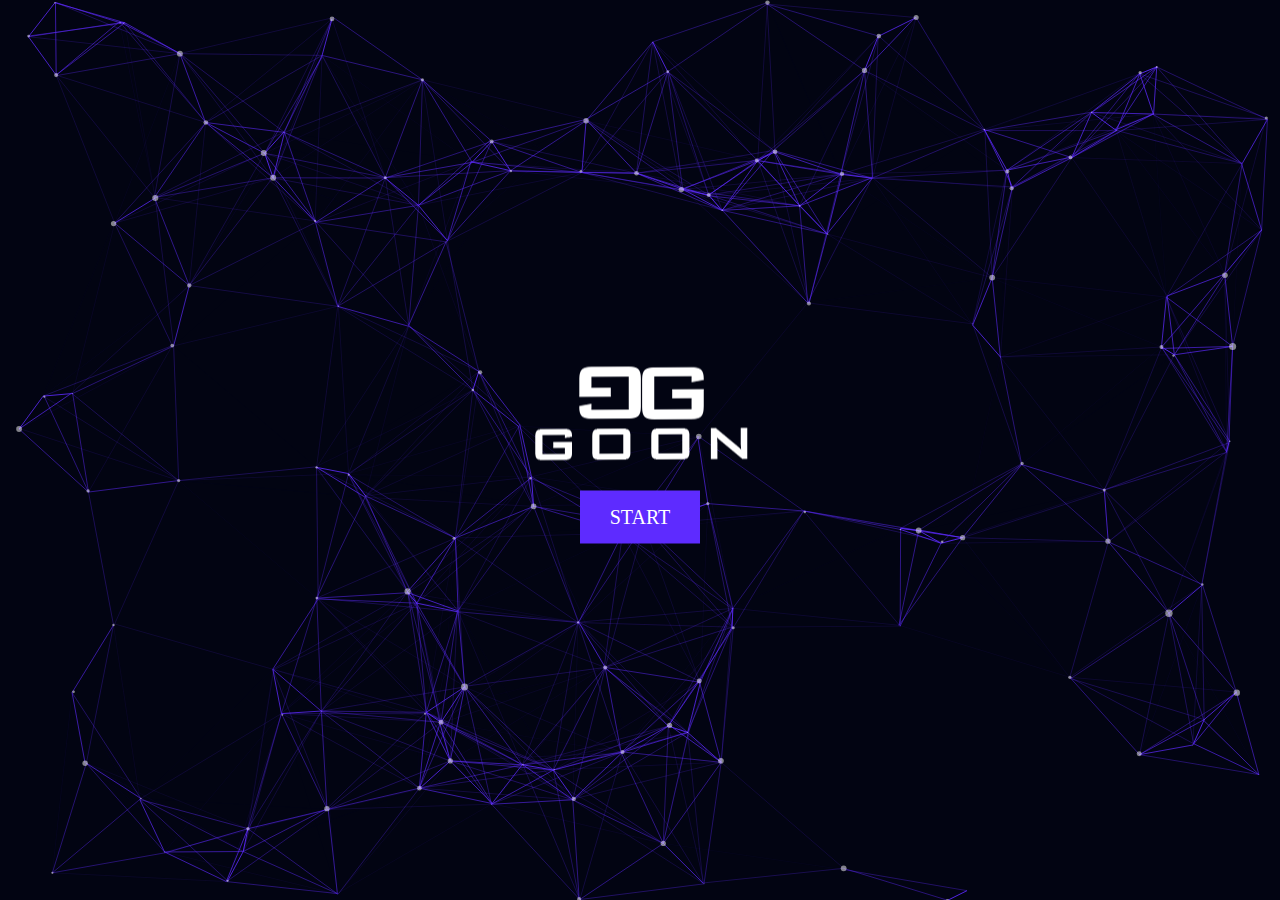
==== commit 53e0ec1c: "commit add 5/9" ====
--- a/index.html
+++ b/index.html
@@ -5,6 +5,7 @@
     <meta name="viewport" content="width=device-width, initial-scale=1.0" />
     <meta http-equiv="X-UA-Compatible" content="ie=edge" />
     <title>Portafolio Goon</title>
+    <link rel="icon" type="img/png" href="/public/img/logg.png"/>
     <link rel="stylesheet" href="/public/css/button.css" />
     <link rel="stylesheet" href="/public/css/style.css" />
     <link rel="stylesheet" href="/public/css/spinner.css">
--- a/public/css/style.css
+++ b/public/css/style.css
@@ -1270,9 +1270,6 @@
   .user-img2 img {
     width: 270px;
   }
-  .text-container {
-    margin-top: 40px;
-  }
   .text-container p {
     font-size: 16px;
   }
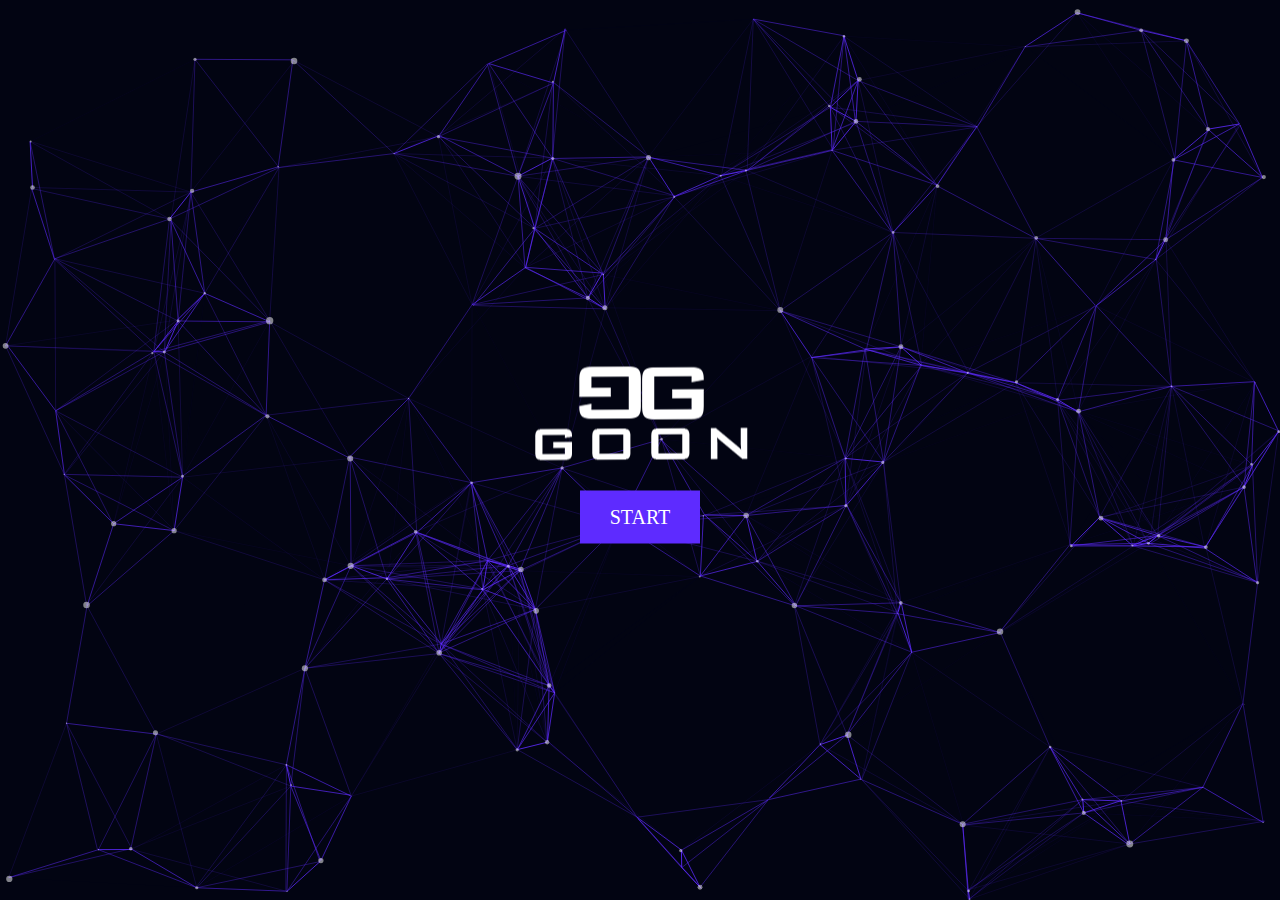
==== commit 70433a93: "commit add" ====
--- a/index.html
+++ b/index.html
@@ -1,5 +1,5 @@
 <!DOCTYPE html>
-<html lang="en">
+<html lang="en" translate="no">
   <head>
     <meta charset="UTF-8" />
     <meta name="viewport" content="width=device-width, initial-scale=1.0" />
@@ -26,4 +26,4 @@
   window.addEventListener("load", function () {
     document.getElementById("loader").classList.toggle("loader2");
   });
-</script>+</script>
--- a/public/css/style.css
+++ b/public/css/style.css
@@ -289,8 +289,12 @@
   color: #fff;
 }
 
-.img-container {
-  -webkit-animation: flicker-in-2 2s linear both;
+.user-img {
+  width: 300px;
+  border: 3px solid #fff;
+  box-shadow: 0 0 2px #fff, 0 0 10px #fff, 0 0 20px #5e2bff, 0 0 30px #5e2bff,
+    0 0 40px #5e2bff, 0 0 50px #5e2bff;
+      -webkit-animation: flicker-in-2 2s linear both;
   animation: flicker-in-2 2s linear both;
 }
 
@@ -475,20 +479,13 @@
   }
   100% {
     opacity: 1;
-    -webkit-box-shadow: 0 0 30px rgba(255, 255, 255, 0.6),
-      0 0 60px rgba(255, 255, 255, 0.45), 0 0 110px rgba(255, 255, 255, 0.25),
-      0 0 100px rgba(255, 255, 255, 0.1);
-    box-shadow: 0 0 30px rgba(255, 255, 255, 0.6),
-      0 0 60px rgba(255, 255, 255, 0.45), 0 0 110px rgba(255, 255, 255, 0.25),
-      0 0 100px rgba(255, 255, 255, 0.1);
-  }
-}
-
-.user-img {
-  width: 300px;
-  border: 3px solid #fff;
-  box-shadow: 0 0 2px #fff, 0 0 10px #fff, 0 0 20px #5e2bff, 0 0 30px #5e2bff,
-    0 0 40px #5e2bff, 0 0 50px #5e2bff;
+    -webkit-box-shadow: 0 0 30px #5e2bff, 
+      0 0 60px #5e2bff, 0 0 110px #5e2bff, 
+      0 0 100px #5e2bff;
+    box-shadow: 0 0 30px #5e2bff,
+      0 0 60px #5e2bff, 0 0 110px #5e2bff,
+      0 0 70px #5e2bff;
+  }
 }
 
 /* PHONE */
@@ -1039,14 +1036,14 @@
   text-align: center;
 }
 
-.user-img2 img {
-  width: 350px;
-  margin-top: 70px;
+#about .user-img2 {
+  height: 450px;
   border: 3px solid #fff;
   box-shadow: 0 0 2px #fff, 0 0 10px #fff, 0 0 20px #5e2bff, 0 0 30px #5e2bff,
     0 0 40px #5e2bff, 0 0 50px #5e2bff;
+  animation: img 1s forwards;
   position: relative;
-  animation: img 1s forwards;
+  bottom: 30px;
 }
 
 @keyframes img {
@@ -1264,20 +1261,23 @@
     width: auto;
     margin: 0px 7%;
   }
-  .user-img2 {
-    margin: -40px auto;
-  }
-  .user-img2 img {
-    width: 270px;
+  #about .user-img2 {
+    margin: 0px auto;
+    bottom: 50px;
+  }
+  .container .text-container{
+    margin: 0px auto;
   }
   .text-container p {
     font-size: 16px;
   }
   .about .row {
     display: block;
+    margin-top: 25px;
   }
   .about .row .box {
-    margin-left: 0;
+    margin-left: 0px;
+    margin-top: 25px;
     width: 100%;
   }
   .about .row .box .title {
@@ -1289,19 +1289,16 @@
 @media (min-width: 727px) and (max-width: 998px) {
   #about {
     flex-wrap: wrap;
+    margin: 7%;
   }
   #about h2 {
     width: auto;
     margin: 0px 7%;
   }
-  .user-img2 {
-    margin: -60px auto;
-  }
-  .user-img2 img {
-    width: 300px;
-  }
-  .text-container {
-    margin-top: 70px;
+  #about .user-img2 {
+    height: 500px;
+    margin: 0px auto;
+    bottom: 50px;
   }
   .text-container p {
     font-size: 20px;
@@ -1390,6 +1387,10 @@
   color: #faed27;
   text-shadow: 0 0 80px #faed27, 0 0 80px #faed27;
 }
+.footer-dark .icons .fa-linkedin:hover {
+  color: #39ff14;
+  text-shadow: 0 0 80px #39ff14, 0 0 80px #39ff14;
+}
 
 @media screen and (max-width: 727px) {
   .footer-dark {
@@ -1410,7 +1411,7 @@
 
   .footer-dark .icons {
     margin: auto 0px;
-    font-size: 25px;
+    font-size: 20px;
   }
   .footer-dark .icons i {
     margin-left: 5px;
